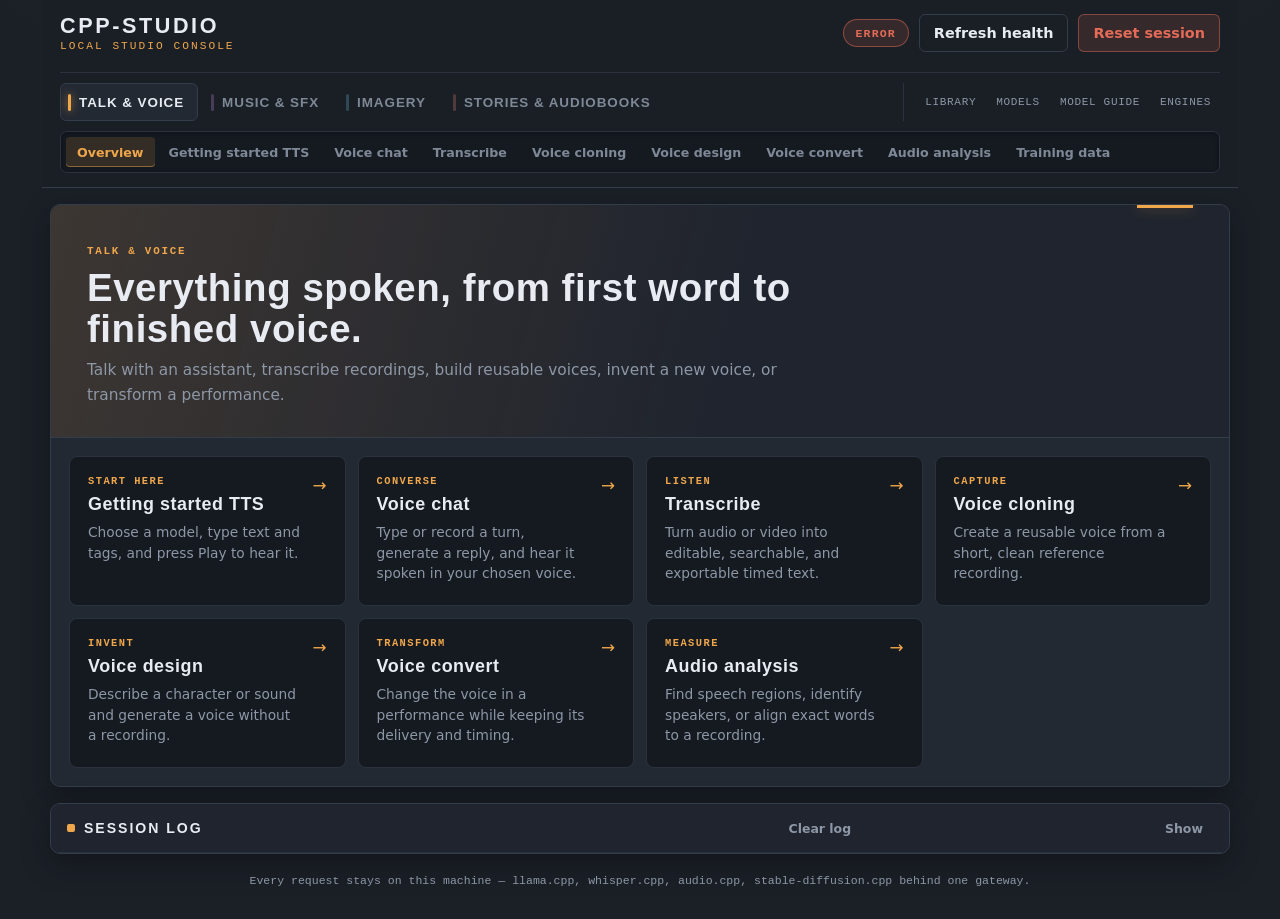
==== internal/demo/static/index.html @ f36769ea "Preserve inherited previews when reference publication fails" ====
<!doctype html>
<html lang="en">
<head>
  <meta charset="utf-8">
  <meta name="viewport" content="width=device-width, initial-scale=1">
  <title>cpp-studio local studio</title>
  <link rel="stylesheet" href="styles.css">
</head>
<body>
  <main class="app-shell" aria-busy="false">
    <header class="topbar">
      <div class="brand">
        <h1>cpp&#8209;studio</h1>
        <p class="tagline">local studio console</p>
      </div>
      <div class="topbar-status">
        <span class="status-pill unknown" id="gatewayStatus">Unknown</span>
        <button class="secondary" id="healthButton" type="button">Refresh health</button>
        <button class="clear-all-button" id="clearAllButton" type="button">Reset session</button>
      </div>
      <div class="studio-nav">
        <nav class="format-nav" id="tabBar" aria-label="Studio formats">
          <a class="format-tab" href="#talk-voice" data-parent-link="talk-voice">Talk &amp; voice</a>
          <a class="format-tab" href="#music" data-parent-link="music">Music &amp; SFX</a>
          <a class="format-tab" href="#imagery" data-parent-link="imagery">Imagery</a>
          <a class="format-tab" href="#stories-audiobooks" data-parent-link="stories-audiobooks">Stories &amp; audiobooks</a>
        </nav>
        <nav class="utility-nav" aria-label="Studio management">
          <a class="utility-link" href="#library" data-page-link="library">Library</a>
          <a class="utility-link" href="#models" data-page-link="models">Models</a>
          <a class="utility-link" href="#model-guide" data-page-link="model-guide">Model guide</a>
          <a class="utility-link" href="#engines" data-page-link="engines">Engines</a>
        </nav>
        <div class="subnav-deck">
          <nav class="subnav" data-parent-nav="talk-voice" aria-label="Talk and voice tools">
            <a class="subnav-link" href="#talk-voice" data-page-link="talk-voice">Overview</a>
            <a class="subnav-link" href="#getting-started-tts" data-page-link="getting-started-tts">Getting started TTS</a>
            <a class="subnav-link" href="#text-to-speech" data-page-link="text-to-speech">Voice chat</a>
            <a class="subnav-link" href="#transcription" data-page-link="transcription">Transcribe</a>
            <a class="subnav-link" href="#voice-cloning" data-page-link="voice-cloning">Voice cloning</a>
            <a class="subnav-link" href="#voice-design" data-page-link="voice-design">Voice design</a>
            <a class="subnav-link" href="#voice-convert" data-page-link="voice-convert">Voice convert</a>
            <a class="subnav-link" href="#audio-analysis" data-page-link="audio-analysis">Audio analysis</a>
            <a class="subnav-link" href="#training" data-page-link="training">Training data</a>
          </nav>
          <nav class="subnav" data-parent-nav="music" aria-label="Music and sound effects tools" hidden>
            <a class="subnav-link" href="#music" data-page-link="music">Overview</a>
            <a class="subnav-link" href="#music-generation" data-page-link="music-generation">Music &amp; SFX</a>
            <a class="subnav-link" href="#voice-separation" data-page-link="voice-separation">Voice &amp; stem separation</a>
          </nav>
          <nav class="subnav" data-parent-nav="imagery" aria-label="Imagery tools" hidden>
            <a class="subnav-link" href="#imagery" data-page-link="imagery">Overview</a>
            <a class="subnav-link" href="#image-generation" data-page-link="image-generation">Image generation</a>
          </nav>
          <nav class="subnav" data-parent-nav="stories-audiobooks" aria-label="Story and audiobook tools" hidden>
            <a class="subnav-link" href="#stories-audiobooks" data-page-link="stories-audiobooks">Overview</a>
            <a class="subnav-link" href="#story" data-page-link="story">Podcast Generator</a>
            <a class="subnav-link" href="/demo/story-builder.html">Story Builder</a>
            <a class="subnav-link" href="#audiobook" data-page-link="audiobook">Audiobook Builder</a>
            <a class="subnav-link" href="#extract" data-page-link="extract">Extract</a>
          </nav>
        </div>
      </div>
    </header>

    <section class="module format-home" data-page="talk-voice" aria-label="Talk and voice overview">
      <header class="format-hero">
        <span class="format-kicker">Talk &amp; voice</span>
        <h2>Everything spoken, from first word to finished voice.</h2>
        <p>Talk with an assistant, transcribe recordings, build reusable voices, invent a new voice, or transform a performance.</p>
      </header>
      <div class="tool-card-grid">
        <a class="tool-card" href="#getting-started-tts" data-page-link="getting-started-tts">
          <span class="tool-card-type">Start here</span>
          <strong>Getting started TTS</strong>
          <span>Choose a model, type text and tags, and press Play to hear it.</span>
        </a>
        <a class="tool-card" href="#text-to-speech" data-page-link="text-to-speech">
          <span class="tool-card-type">Converse</span>
          <strong>Voice chat</strong>
          <span>Type or record a turn, generate a reply, and hear it spoken in your chosen voice.</span>
        </a>
        <a class="tool-card" href="#transcription" data-page-link="transcription">
          <span class="tool-card-type">Listen</span>
          <strong>Transcribe</strong>
          <span>Turn audio or video into editable, searchable, and exportable timed text.</span>
        </a>
        <a class="tool-card" href="#voice-cloning" data-page-link="voice-cloning">
          <span class="tool-card-type">Capture</span>
          <strong>Voice cloning</strong>
          <span>Create a reusable voice from a short, clean reference recording.</span>
        </a>
        <a class="tool-card" href="#voice-design" data-page-link="voice-design">
          <span class="tool-card-type">Invent</span>
          <strong>Voice design</strong>
          <span>Describe a character or sound and generate a voice without a recording.</span>
        </a>
        <a class="tool-card" href="#voice-convert" data-page-link="voice-convert">
          <span class="tool-card-type">Transform</span>
          <strong>Voice convert</strong>
          <span>Change the voice in a performance while keeping its delivery and timing.</span>
        </a>
        <a class="tool-card" href="#audio-analysis" data-page-link="audio-analysis">
          <span class="tool-card-type">Measure</span>
          <strong>Audio analysis</strong>
          <span>Find speech regions, identify speakers, or align exact words to a recording.</span>
        </a>
      </div>
    </section>

    <section class="module format-home" data-page="music" aria-label="Music and sound effects overview">
      <header class="format-hero">
        <span class="format-kicker">Music &amp; SFX</span>
        <h2>A dedicated desk for music and story sound.</h2>
        <p>Create a track from a written brief, reshape existing audio, or build instrumental and sound-effect material locally.</p>
      </header>
      <div class="tool-card-grid">
        <a class="tool-card" href="#music-generation" data-page-link="music-generation">
          <span class="tool-card-type">Create sound</span>
          <strong>Music &amp; SFX</strong>
          <span>Generate or continue music, transform an audio source, and keep the finished take in your Library.</span>
        </a>
        <a class="tool-card" href="#voice-separation" data-page-link="voice-separation">
          <span class="tool-card-type">Separate</span>
          <strong>Voice &amp; stem separation</strong>
          <span>Split a finished mix into vocals, instruments, or named stems.</span>
        </a>
      </div>
    </section>

    <section class="module format-home" data-page="imagery" aria-label="Imagery overview">
      <header class="format-hero">
        <span class="format-kicker">Imagery</span>
        <h2>Make and understand pictures.</h2>
        <p>Keep visual generation and analysis together in one focused workspace, separate from the audio tools.</p>
      </header>
      <div class="tool-card-grid">
        <a class="tool-card" href="#image-generation" data-page-link="image-generation">
          <span class="tool-card-type">Create</span>
          <strong>Image generation</strong>
          <span>Generate an image from a prompt, refine it with a seed, or ask the vision model to describe an image.</span>
        </a>
      </div>
    </section>

    <section class="module format-home" data-page="stories-audiobooks" aria-label="Stories and audiobooks overview">
      <header class="format-hero">
        <span class="format-kicker">Stories &amp; audiobooks</span>
        <h2>Long-form work, organised from source to performance.</h2>
        <p>Write and perform a story, build a production scene by scene, narrate a document, or extract reusable audio assets.</p>
      </header>
      <div class="tool-card-grid">
        <a class="tool-card" href="#story" data-page-link="story">
          <span class="tool-card-type">Produce</span>
          <strong>Podcast Generator</strong>
          <span>Research a grounded subject, cast its voices, and produce a sourced podcast.</span>
        </a>
        <a class="tool-card" href="/demo/story-builder.html">
          <span class="tool-card-type">Build</span>
          <strong>Story Builder</strong>
          <span>Develop a structured story production scene by scene in the dedicated builder.</span>
        </a>
        <a class="tool-card" href="#audiobook" data-page-link="audiobook">
          <span class="tool-card-type">Narrate</span>
          <strong>Audiobook Builder</strong>
          <span>Narrate a document, review the audio, and resume interrupted work.</span>
        </a>
        <a class="tool-card" href="#extract" data-page-link="extract">
          <span class="tool-card-type">Keep</span>
          <strong>Extract</strong>
          <span>Select useful passages and save reusable audio clips or voice references to Library and Voices.</span>
        </a>
      </div>
    </section>

    <section class="module" data-page="getting-started-tts" aria-label="Getting started TTS" hidden>
      <header class="module-head">
        <h2>Getting started TTS</h2>
        <span class="module-note">type → play → listen</span>
      </header>
      <div class="module-body model-guide">
        <form id="quickSpeechForm" class="control-panel">
          <label class="field" for="quickSpeechModel">
            <span>Speech model</span>
            <select class="text-input" id="quickSpeechModel" data-speech-models data-model-capabilities="speech" data-allow-single="true" disabled>
              <option value="">Checking available models…</option>
            </select>
          </label>
          <label class="field" for="quickSpeechText">
            <span>Text to speak</span>
            <textarea id="quickSpeechText" rows="6" required placeholder="Type or paste your text here. You can include tags supported by your chosen model."></textarea>
            <small class="hint">Your words go straight to the speech model. Need emotion or sound tags? Open the <a href="#model-guide">Model guide</a>.</small>
          </label>
          <details id="drama3Speakers" open hidden>
            <summary>Drama3 voices (optional)</summary>
            <div class="workflow-step-body">
              <p class="hint">Built with Fish Audio. This experimental Small model supports English and Japanese. For dialogue, add saved voices in order and put &lt;|speaker:0|&gt;, &lt;|speaker:1|&gt; before their lines. Tags such as [laughs] may affect delivery; listen for skipped words.</p>
              <p class="hint">For GPU memory, choose the <strong>speech-tools</strong> profile in <a href="#engines">Engines</a> before generating. Return to chat afterwards.</p>
              <div id="drama3SpeakerRows"></div>
              <button class="secondary" id="drama3AddSpeaker" type="button">Add speaker</button>
              <small class="hint">No rows uses the configured reference. Saved voices are managed in <a href="#voice-cloning">Voice cloning</a>.</small>
            </div>
          </details>
          <details id="quickSpeechPerformance" hidden><summary>Speech performance (optional)</summary><div class="workflow-step-body" data-performance-fields></div></details>
          <div class="action-row">
            <button class="primary" id="quickSpeechPlay" type="submit" disabled>Play</button>
            <button class="secondary" id="quickSpeechCancel" type="button" hidden>Cancel</button>
            <small class="hint"><kbd>Ctrl</kbd>+<kbd>Enter</kbd> to generate</small>
          </div>
          <small class="hint">Uses the model’s default voice or configured reference. To use your own voice, open <a href="#voice-cloning">Voice cloning</a>.</small>
          <p class="hint" id="quickSpeechStatus" role="status"></p>
          <p class="error-box" id="quickSpeechError" role="alert" hidden></p>
        </form>
        <div class="audio-panel" id="quickSpeechResult" hidden>
          <div class="panel-label-row"><span id="quickSpeechResultLabel">Generated speech</span><a id="quickSpeechDownload" class="secondary-link" download="speech.wav">Save WAV</a></div>
          <audio id="quickSpeechAudio" controls preload="metadata"></audio>
        </div>
      </div>
    </section>

    <section class="module" data-page="text-to-speech" aria-label="Voice chat">
      <header class="module-head">
        <h2>Voice chat</h2>
        <span class="module-note">record &rarr; transcribe &rarr; chat &rarr; speak</span>
      </header>
      <div class="model-chooser" aria-label="Voice chat models">
        <div class="model-chooser-heading">
          <span>Model chooser</span>
          <small>Loads the models needed for each turn</small>
        </div>
        <div class="model-chooser-fields">
          <label class="model-choice">
            <span>Speech model</span>
            <select class="text-input" id="ttsSpeechModelSelect" data-speech-models data-model-capabilities="speech" data-model-engines="audio omnivoice voxcpm2 dramabox qwen3-tts-1.7b-base qwen3-tts-1.7b-customvoice vibevoice fish-audio fish-drama3 index-tts2.5 higgs-audio fireredtts3-base fireredtts3-instruct">
              <option>Checking compatible models&hellip;</option>
            </select>
            <small>Speaks the reply. Other idle engines unload when you send a message.</small>
          </label>
          <div class="model-choice" id="chatModelField">
            <span id="chatModelLabel">Reply model</span>
            <span class="model-fixed-value" id="chatModelSelectValue" aria-labelledby="chatModelLabel" hidden></span>
            <select class="text-input" id="chatModelSelect" aria-labelledby="chatModelLabel" disabled>
              <option>Checking available models&hellip;</option>
            </select>
            <small id="chatModelSelectHint">Writes the reply. Shared with story writing.</small>
          </div>
        </div>
        <div class="warn-box model-chooser-warning" id="chatModelWarn" hidden>
          <span id="chatModelWarnText"></span>
          <div class="action-row">
            <button class="secondary compact-button" id="chatModelMoeButton" type="button" hidden>Load with experts on CPU</button>
            <button class="secondary compact-button" id="chatModelAnywayButton" type="button">Load anyway</button>
            <button class="plain compact-button" id="chatModelCancelButton" type="button">Cancel</button>
          </div>
        </div>
      </div>
      <div class="module-body workspace workflow-layout">
        <form class="control-panel workflow-steps" id="voiceForm">
          <details id="ttsPerformanceControls" hidden><summary>Speech performance</summary><div class="workflow-step-body" data-performance-fields></div></details>
          <details class="workflow-step" open>
            <summary><span class="workflow-step-number">1</span><span><strong>Record or choose audio</strong><small>Use the microphone or choose a WAV file.</small></span></summary>
            <div class="workflow-step-body">
              <div class="voice-input-tabs" role="tablist" aria-label="Voice chat input">
                <button id="voiceRecordTab" type="button" role="tab" aria-selected="true" aria-controls="voiceRecordPanel" data-voice-input="record">Push to record</button>
                <button id="voiceLiveTab" type="button" role="tab" aria-selected="false" aria-controls="voiceLivePanel" data-voice-input="live" tabindex="-1">Live transcription</button>
                <button id="voiceHandsFreeTab" type="button" role="tab" aria-selected="false" aria-controls="voiceHandsFreePanel" data-voice-input="hands-free" tabindex="-1">Hands-free</button>
                <button id="voiceWavTab" type="button" role="tab" aria-selected="false" aria-controls="voiceWavPanel" data-voice-input="wav" tabindex="-1">Choose WAV</button>
              </div>
              <div class="voice-input-panel" id="voiceRecordPanel" role="tabpanel" aria-labelledby="voiceRecordTab">
                <p class="hint">Hold the button while you speak, then release to stop. Send the recording when you are ready to hear a reply.</p>
                <div class="record-row">
                  <button class="record-button" id="recordButton" type="button" aria-pressed="false">Push to record</button>
                </div>
                <label class="field" id="voiceTranscriptField">
                  <span>Transcript</span>
                  <textarea id="transcriptOutput" rows="5" readonly aria-live="polite" placeholder="Send your recording to see its transcript here"></textarea>
                  <small class="hint" id="handsFreeTranscriptHint" hidden>Hands-free updates this Transcript after each pause, before generating the reply.</small>
                </label>
              </div>
              <div class="voice-input-panel" id="voiceLivePanel" role="tabpanel" aria-labelledby="voiceLiveTab" hidden>
                <p class="hint">Start the microphone to see your words in Transcript as you speak. Stop to keep the recording, then send it to hear a reply.</p>
                <div class="record-row">
                  <button class="live-button" id="liveButton" type="button" aria-pressed="false">Live transcribe</button>
                </div>
              </div>
              <div class="voice-input-panel" id="voiceHandsFreePanel" role="tabpanel" aria-labelledby="voiceHandsFreeTab" hidden>
                <p class="hint">Start hands-free and speak naturally. A pause sends your turn automatically; after the reply plays, the microphone listens again. Stop hands-free when you are finished.</p>
                <div class="record-row">
                  <button class="live-button hf-button" id="handsFreeButton" type="button" aria-pressed="false">Hands-free</button>
                </div>
                <div class="source-row hf-status" id="handsFreeStatus" aria-live="polite" hidden>
                  <span class="source-label">Hands-free</span>
                  <span id="handsFreeStateText">Off</span>
                </div>
              </div>
              <div class="voice-input-panel" id="voiceWavPanel" role="tabpanel" aria-labelledby="voiceWavTab" hidden>
                <p class="hint">Choose an existing WAV recording, then send it to transcribe the message and hear a reply. No microphone is needed.</p>
                <div class="record-row">
                  <label class="file-button">
                    <input id="wavInput" type="file" accept=".wav,audio/wav,audio/x-wav" aria-label="Choose WAV">
                    <span>Choose WAV</span>
                  </label>
                </div>
              </div>
              <div class="vu-meter" id="voiceInputMeter" aria-hidden="true"><i id="vuLevel"></i></div>
              <div class="source-row" id="voiceWavSource">
                <span class="source-label">WAV source</span>
                <span id="wavStatus">None</span>
                <button class="plain" id="wavSaveButton" type="button" disabled>Save WAV</button>
                <button class="plain icon-button" id="wavClearButton" type="button" title="Remove WAV" aria-label="Remove WAV">&times;</button>
              </div>
            </div>
          </details>

          <details class="workflow-step">
            <summary><span class="workflow-step-number">2</span><span><strong>Choose the reply voice</strong><small>Optional: keep Studio default or select a saved cloned voice.</small></span></summary>
            <div class="workflow-step-body">
              <label class="field compact-field">
                <span>Reply voice</span>
                <select class="text-input" id="voiceSelect">
                  <option value="" selected>Studio default</option>
                </select>
                <small class="hint">Add a voice in <a href="#voice-cloning">Voice cloning</a> or Voice design to use it here.</small>
              </label>
            </div>
          </details>

          <details class="workflow-step" id="voiceSendStep" open>
            <summary class="workflow-action-heading"><span class="workflow-step-number">3</span><span><strong>Send your message</strong><small>Transcribes recordings, writes the reply, and speaks it with the selected model.</small></span></summary>
            <div class="workflow-step-body">
              <div class="action-row">
                <button class="primary" id="runButton" type="submit">Send and hear reply</button>
                <button class="secondary" id="clearButton" type="button">Clear</button>
              </div>
            </div>
          </details>
          <p class="error-box" id="errorBox" role="alert" hidden></p>
        </form>

        <details class="result-panel workflow-step">
          <summary><span class="workflow-step-number">4</span><span><strong>Review and play the reply</strong><small>Read the assistant's reply, then play or save the generated audio.</small></span></summary>
          <div class="workflow-step-body">
          <label class="field">
            <span>Assistant reply</span>
            <textarea id="replyOutput" rows="7" readonly placeholder="Assistant reply appears here"></textarea>
          </label>

          <div class="audio-panel">
            <div class="panel-label-row">
              <span>Audio playback</span>
              <button class="plain" id="saveReplyButton" type="button" disabled>Save WAV</button>
              <button class="plain" id="libraryReplyButton" type="button" disabled>Save to Library</button>
            </div>
            <audio id="replyAudio" controls></audio>
          </div>

          <div class="convo-row">
            <span class="source-label">Conversation</span>
            <span id="convoStatus">No turns yet</span>
            <button class="secondary compact-button" id="newConvoButton" type="button">New conversation</button>
          </div>
            <div class="convo-list" id="convoList" hidden></div>
          </div>
        </details>
      </div>
    </section>

    <section class="module" data-page="voice-cloning" aria-label="Voice cloning">
      <header class="module-head">
        <h2>Voice cloning</h2>
        <span class="module-note">reference &rarr; transcribe &rarr; clone</span>
      </header>
      <div class="module-body workspace workflow-steps clone-workflow">
        <details class="workflow-step" aria-labelledby="cloneModelTitle" open>
          <summary class="workflow-action-heading"><span class="workflow-step-number">1</span><span><strong id="cloneModelTitle">Choose the model</strong></span></summary>
          <div class="workflow-step-body">
            <label class="model-choice">
              <span>Cloning model</span>
              <select class="text-input" id="cloneModelSelect" data-speech-models data-model-capabilities="voice_clone" data-model-engines="audio omnivoice dramabox qwen3-tts-1.7b-base fish-audio fish-drama3 chatterbox-clone index-tts2.5 higgs-audio fireredtts3-base fireredtts3-instruct">
                <option>Checking compatible models&hellip;</option>
              </select>
              <small>Only models capable of using the recorded voice reference are listed.</small>
            </label>
          </div>
        </details>
        <form id="cloneForm" aria-labelledby="cloneReferenceTitle">
          <details class="workflow-step" open>
            <summary class="workflow-action-heading"><span class="workflow-step-number">2</span><span><strong id="cloneReferenceTitle">Record and clone your voice</strong><small>Record a reference or choose a WAV file, then process it with Clone Voice.</small></span></summary>
            <div class="workflow-step-body">
              <div class="record-row">
                <button class="record-button" id="cloneRecordButton" type="button" aria-pressed="false">Push to record reference</button>
                <label class="file-button">
                  <input id="cloneWavInput" type="file" accept=".wav,audio/wav,audio/x-wav">
                  <span>Choose WAV</span>
                </label>
              </div>
              <div class="vu-meter" aria-hidden="true"><i id="cloneVuLevel"></i></div>
              <small class="hint">Give 5&ndash;15 seconds of clean, natural speech. Clone Voice transcribes the reference; choose where to save it in step 3.</small>

              <div class="source-row">
                <span class="source-label">Reference</span>
                <span id="cloneWavStatus">None</span>
                <button class="plain" id="cloneWavSaveButton" type="button" disabled>Save WAV</button>
                <button class="plain icon-button" id="cloneWavClearButton" type="button" title="Remove reference" aria-label="Remove reference">&times;</button>
              </div>

              <div class="audio-panel">
                <div class="panel-label-row">
                  <span>Reference playback</span>
                </div>
                <audio id="clonePreviewAudio" controls></audio>
              </div>
              <div class="action-row">
                <button class="primary" id="cloneSaveButton" type="submit">Clone Voice</button>
              </div>

              <p class="hint" id="cloneProcessStatus" role="status">Choose a recording to begin.</p>
              <label class="field" id="cloneTranscriptField" hidden><span>Reference transcript</span><textarea id="cloneTranscript" rows="3" readonly></textarea></label>
              <p class="error-box" id="cloneErrorBox" role="alert" hidden></p>
            </div>
          </details>
        </form>

        <details class="workflow-step" aria-labelledby="cloneLibraryTitle" open>
          <summary class="workflow-action-heading">
            <span class="workflow-step-number">3</span><span><strong id="cloneLibraryTitle">Save your clone</strong></span>
            <button class="secondary compact-button" id="voiceLibraryButton" type="button">Refresh</button>
          </summary>
          <div class="result-panel workflow-step-body">
            <label class="field"><span>What would you like to do?</span>
              <select class="text-input" id="cloneDestinationSelect" disabled>
                <option value="new-actor">Create a new actor</option>
                <option value="new-character">Create a new character under an actor</option>
                <option value="actor">Assign to an existing actor</option>
                <option value="character">Assign to an existing character</option>
              </select>
            </label>
            <div class="clone-library-choices">
              <label class="field" id="cloneActorField" hidden><span>Actor</span><select class="text-input" id="cloneActorSelect" disabled><option value="">Choose an actor</option></select></label>
              <label class="field" id="cloneCharacterField" hidden><span>Character</span><select class="text-input" id="cloneCharacterSelect" disabled><option value="">Choose a character</option></select></label>
              <label class="field" id="cloneNameField"><span id="cloneNameLabel">New actor name</span><input class="text-input" id="cloneNameInput" type="text" maxlength="80" placeholder="e.g. James" disabled></label>
            </div>
            <small class="hint" id="cloneAssignHint">Process your recording with Clone Voice in step 2 first.</small>
            <div class="action-row"><button class="primary" type="button" id="cloneAssignButton" disabled>Create actor</button></div>
            <p class="hint" id="cloneAssignStatus" role="status"></p>
            <p class="error-box" id="cloneAssignError" role="alert" hidden></p>
          </div>
        </details>

        <details class="workflow-step" aria-labelledby="cloneTryTitle" open>
          <summary class="workflow-action-heading"><span class="workflow-step-number">4</span><span><strong id="cloneTryTitle">Try a saved voice</strong><small>Choose an actor or character and hear your text in their voice.</small></span></summary>
          <div class="workflow-step-body">
            <form class="speak-form" id="cloneSpeakForm">
              <label class="field"><span>Saved voice</span><select class="text-input" id="cloneTryVoiceSelect" required><option value="">Choose a saved voice</option></select></label>
              <label class="field">
                <span>Text to speak <em id="speakVoiceLabel"></em></span>
                <textarea id="speakTextInput" rows="3" placeholder="Type something for the selected voice to say&hellip;"></textarea>
                <small class="hint"><kbd>Ctrl</kbd>+<kbd>Enter</kbd> speaks this text exactly.</small>
              </label>
              <details id="clonePerformanceControls" hidden><summary>Speech performance</summary><div class="workflow-step-body" data-performance-fields></div></details>
              <div class="action-row clone-audition-actions">
                <button class="primary" id="speakButton" type="submit">Speak</button>
                <button class="primary" id="cloneRegenerateButton" type="button" disabled>Regenerate clone</button>
                <button class="primary" id="librarySpeakButton" type="button" disabled>Save to Library</button>
              </div>
              <small class="hint">Speak reads your text. Regenerate reprocesses the reference and creates a fresh preview. Save updates this actor or character's clone.</small>
              <p class="hint" id="cloneAuditionStatus" role="status"></p>
              <div class="audio-panel">
                <div class="panel-label-row">
                  <span>Spoken text</span>
                  <button class="plain" id="saveSpeakButton" type="button" disabled>Save WAV</button>
                </div>
                <audio id="speakAudio" controls></audio>
              </div>
              <p class="error-box" id="cloneSpeakError" role="alert" hidden></p>
            </form>
          </div>
        </details>
      </div>
    </section>

    <section class="module" data-page="voice-design" aria-label="Voice design">
      <header class="module-head">
        <h2>Voice design</h2>
        <span class="module-note">describe &rarr; generate &rarr; audition &rarr; save</span>
      </header>
      <div class="module-body workflow-steps">
        <details class="workflow-step" open>
          <summary><span class="workflow-step-number">1</span><span><strong>Pick your model</strong><small>Choose a model that designs voices from a description.</small></span></summary>
          <div class="workflow-step-body">
          <label class="model-choice">
            <span>Design model</span>
            <select class="text-input" id="designModelSelect">
              <option value="voxcpm2" selected>VoxCPM2 (realistic, 48 kHz)</option>
            </select>
            <small id="designModelHint">VoxCPM2: realistic and flexible. OmniVoice: precision accents. Qwen3: characterful and emotive. FireRed: descriptive voice design (experimental).</small>
          </label>
          </div>
        </details>
        <form id="designForm">
          <details class="workflow-step" open>
            <summary><span class="workflow-step-number">2</span><span><strong>Describe a voice and generate candidates</strong><small>Describe the voice you want, then create three alternatives to compare.</small></span></summary>
            <div class="workflow-step-body">
              <label class="field"><span>Describe a voice</span>
                <textarea id="designDescriptionInput" rows="3" maxlength="500" placeholder="e.g. High pitched, singing voice &mdash; or &mdash; Deep gravelly cowboy&hellip;"></textarea>
                <small class="hint"><kbd>Ctrl</kbd>+<kbd>Enter</kbd> generates three candidates, one at a time. No recording needed.</small>
              </label>
              <div class="action-row"><button class="primary" id="designGenerateButton" type="submit">Generate 3 candidates</button></div>
              <p class="hint" id="designGenerationStatus" role="status"></p>
              <p class="error-box" id="designErrorBox" role="alert" hidden></p>
            </div>
          </details>
        </form>
        <details class="workflow-step" open>
          <summary><span class="workflow-step-number">3</span><span><strong>Listen, choose and save</strong><small>Compare the candidates, select your favourite, then save it as an actor or character.</small></span></summary>
          <div class="workflow-step-body">
            <div class="design-candidates" id="designCandidates" role="group" aria-label="Voice candidates">
              <article class="design-candidate-card">
                <label><input type="radio" name="designCandidate" value="0" disabled> Candidate 1</label>
                <audio id="designAudio" data-design-audio controls></audio>
                <small class="hint" data-design-candidate-status>Not generated yet.</small>
              </article>
              <article class="design-candidate-card">
                <label><input type="radio" name="designCandidate" value="1" disabled> Candidate 2</label>
                <audio id="designAudio2" data-design-audio controls></audio>
                <small class="hint" data-design-candidate-status>Not generated yet.</small>
              </article>
              <article class="design-candidate-card">
                <label><input type="radio" name="designCandidate" value="2" disabled> Candidate 3</label>
                <audio id="designAudio3" data-design-audio controls></audio>
                <small class="hint" data-design-candidate-status>Not generated yet.</small>
              </article>
            </div>
            <div class="source-row"><span class="source-label">Selected candidate</span><span id="designStatus">None yet</span></div>
            <div class="source-row"><span class="source-label">Voice description used</span><span id="designEngineInput">&ndash;</span></div>
            <div class="panel-label-row"><span>Download selected audition</span><button class="plain" id="saveDesignWavButton" type="button" disabled>Save WAV</button></div>
            <label class="field"><span>What would you like to do?</span>
              <select class="text-input" id="designDestinationSelect" disabled>
                <option value="new-actor">Create a new actor (person)</option>
                <option value="new-character">Create a new character under an actor</option>
                <option value="actor">Assign to an existing actor</option>
                <option value="character">Assign to an existing character</option>
              </select>
            </label>
            <div class="clone-library-choices">
              <label class="field" id="designActorField" hidden><span>Actor</span><select class="text-input" id="designActorSelect" disabled><option value="">Choose an actor</option></select></label>
              <label class="field" id="designCharacterField" hidden><span>Character</span><select class="text-input" id="designCharacterSelect" disabled><option value="">Choose a character</option></select></label>
              <label class="field" id="designNameField"><span id="designNameLabel">New actor name</span><input class="text-input" id="designNameInput" type="text" maxlength="80" placeholder="e.g. Gravelly cowboy" disabled></label>
            </div>
            <small class="hint" id="designSaveHint">Select a generated candidate first.</small>
            <div class="action-row"><button class="primary" id="designSaveButton" type="button" disabled>Save to voice library</button></div>
            <p class="hint" id="designSaveStatus" role="status" hidden></p>
            <p class="error-box" id="designSaveError" role="alert" hidden></p>
          </div>
        </details>
      </div>
    </section>

    <section class="module" data-page="voice-convert" aria-label="Voice conversion">
      <header class="module-head">
        <h2>Voice conversion</h2>
        <span class="module-note">source performance &rarr; target identity</span>
      </header>
      <div class="model-chooser" aria-label="Voice conversion models">
        <div class="model-chooser-heading">
          <span>Model chooser</span>
          <small>Voice conversion models only</small>
        </div>
        <div class="model-chooser-fields">
          <label class="model-choice">
            <span>Conversion model</span>
            <select class="text-input" id="conversionModelSelect">
              <option value="">Checking compatible models&hellip;</option>
            </select>
            <small id="conversionModelHint">The converter becomes available when a compatible audio.cpp model is installed.</small>
          </label>
          <a class="secondary-link conversion-install-link" id="conversionModelInstallLink" href="#models" hidden>Open Models to install</a>
        </div>
      </div>
      <div class="module-body conversion-workspace">
        <form id="conversionForm" class="conversion-form">
          <div class="conversion-input-grid">
            <details class="conversion-deck workflow-step" aria-labelledby="conversionSourceTitle" open>
              <summary class="conversion-deck-head">
                <span class="conversion-step">1</span>
                <div>
                  <h3 id="conversionSourceTitle">Performance</h3>
                  <p>Keep these words, timing, and expression.</p>
                </div>
              </summary>
              <div class="workflow-step-body conversion-deck-body">
                <audio id="conversionSourceAudio" controls></audio>
                <div class="conversion-button-row">
                  <button class="record-button" id="conversionSourceRecordButton" type="button">Hold to record</button>
                  <label class="secondary file-button">Choose audio<input id="conversionSourceInput" type="file" accept="audio/*,.wav,.mp3,.ogg,.flac,.m4a,.mp4,.webm"></label>
                  <button class="plain" id="conversionSourceClearButton" type="button" disabled>Clear</button>
                </div>
                <div class="vu"><span id="conversionSourceVu"></span></div>
                <small class="hint" id="conversionSourceStatus">Record or load the performance to convert.</small>
                </div>
            </details>

            <div class="conversion-bridge" aria-hidden="true">
              <span></span>
              <b>&rarr;</b>
            </div>

            <details class="conversion-deck workflow-step" aria-labelledby="conversionTargetTitle">
              <summary class="conversion-deck-head">
                <span class="conversion-step">2</span>
                <div>
                  <h3 id="conversionTargetTitle">Target voice</h3>
                  <p>Choose the identity the performance becomes.</p>
                </div>
              </summary>
              <div class="workflow-step-body conversion-deck-body">
                <div class="conversion-library-choice">
                  <label class="field"><span>Actor</span>
                    <select class="text-input" id="conversionTargetActorSelect"><option value="">Choose an actor</option></select>
                  </label>
                  <label class="field" id="conversionTargetCharacterField" hidden><span>Voice</span>
                    <select class="text-input" id="conversionTargetVoiceSelect"><option value="">Choose an actor first</option></select>
                  </label>
                </div>
                <audio id="conversionTargetAudio" controls></audio>
                <small class="hint" id="conversionTargetStatus">Choose an actor and voice from your library.</small>
                </div>
            </details>
          </div>

          <details class="conversion-deck workflow-step" aria-labelledby="conversionOperationTitle" open>
            <summary class="conversion-deck-head">
              <span class="conversion-step">3</span>
              <div>
                <h3 id="conversionOperationTitle">Choose the operation</h3>
                <p>Choose an available operation and set its options.</p>
              </div>
            </summary>
            <div class="workflow-step-body conversion-deck-body">
              <div class="conversion-route-controls">
                <label class="field">
                  <span>Operation</span>
                  <select class="text-input" id="conversionRouteSelect">
                    <option value="style_preserved_vc">Voice conversion</option>
                    <option value="style_preserved_svc">Singing voice conversion</option>
                    <option value="editing">Speech editing</option>
                  </select>
                </label>
                <label class="field" id="conversionTargetTextField" hidden>
                  <span>Replacement text</span>
                  <textarea id="conversionTargetTextInput" rows="2" maxlength="4000" placeholder="The exact new words for the edited performance"></textarea>
                </label>
              </div>
              <div class="error-box" id="conversionErrorBox" role="alert" hidden></div>
              <button class="primary conversion-submit" id="conversionSubmitButton" type="submit" disabled>Convert voice</button>
            </div>
          </details>
        </form>

        <details class="conversion-output workflow-step" aria-labelledby="conversionOutputTitle">
          <summary class="conversion-output-head">
            <span class="conversion-step">4</span>
            <div>
              <h3 id="conversionOutputTitle">Result</h3>
              <p id="conversionOutputStatus">Your converted performance will appear here.</p>
            </div>
          </summary>
          <div class="workflow-step-body conversion-deck-body">
            <audio id="conversionOutputAudio" controls></audio>
            <div class="action-row conversion-output-actions">
              <button class="secondary" id="conversionSaveWavButton" type="button" disabled>Save WAV</button>
            </div>
            <label class="field"><span>What would you like to do?</span>
              <select class="text-input" id="conversionSaveDestinationSelect" disabled>
                <option value="new-actor">Create a new actor (person)</option>
                <option value="new-character">Create a new character under an actor</option>
                <option value="actor">Assign to an existing actor</option>
                <option value="character">Assign to an existing character</option>
              </select>
            </label>
            <div class="clone-library-choices">
              <label class="field" id="conversionSaveActorField" hidden><span>Actor</span><select class="text-input" id="conversionSaveActorSelect" disabled><option value="">Choose an actor</option></select></label>
              <label class="field" id="conversionSaveCharacterField" hidden><span>Character</span><select class="text-input" id="conversionSaveCharacterSelect" disabled><option value="">Choose a character</option></select></label>
              <label class="field" id="conversionSaveNameField"><span id="conversionSaveNameLabel">New actor name</span><input class="text-input" id="conversionSaveNameInput" type="text" maxlength="80" placeholder="e.g. New voice" disabled></label>
            </div>
            <small class="hint" id="conversionSaveHint">Convert a performance first.</small>
            <div class="action-row"><button class="primary" id="conversionLibraryButton" type="button" disabled>Save to voice library</button></div>
            <p class="hint" id="conversionSaveStatus" role="status" hidden></p>
            <p class="error-box" id="conversionSaveError" role="alert" hidden></p>
          </div>
        </details>
      </div>
    </section>

    <section class="module music-tool" data-page="music-generation" aria-label="Music and sound effects">
      <header class="module-head">
        <h2>Music &amp; SFX</h2>
        <span class="module-note">music now &middot; story sound later</span>
      </header>
      <div class="model-chooser" aria-label="Music and sound effects models">
        <div class="model-chooser-heading">
          <span>Model chooser</span>
          <small>Music models available now</small>
        </div>
        <div class="model-chooser-fields">
          <label class="model-choice">
            <span>Music model</span>
            <select class="text-input" id="musicModelSelect" disabled>
              <option>Checking available models&hellip;</option>
            </select>
            <small id="musicModelHint">Only locally installed audio.cpp music models are selectable.</small>
          </label>
          <label class="model-choice" id="musicModeField" hidden>
            <span>Operation</span>
            <select class="text-input" id="musicModeSelect">
              <option value="text2music">Create from a brief</option>
              <option value="complete">Continue a track</option>
              <option value="cover">Make a cover</option>
              <option value="repaint">Replace a section</option>
              <option value="lego">Add or transform a layer</option>
              <option value="extract">Extract a stem</option>
              <option value="cover-nofsq">Cover without FSQ</option>
            </select>
            <small id="musicModeHint">No source recording is needed.</small>
          </label>
        </div>
        <a class="secondary-link music-install-link" id="musicModelInstallLink" href="#models" hidden>Open Models to install</a>
      </div>

      <div class="module-body music-workspace">
        <form id="musicForm" class="music-form">
          <div class="music-desk">
            <details class="music-composer workflow-step" aria-labelledby="musicComposerTitle" open>
              <summary class="music-panel-head">
                <span class="music-step">1</span>
                <div>
                  <h3 id="musicComposerTitle">Direction</h3>
                  <p>Describe the style, instruments, mood, and structure.</p>
                </div>
              </summary>
              <label class="field">
                <span>Music brief</span>
                <textarea id="musicPromptInput" rows="5" maxlength="4000" placeholder="Uplifting synth-pop with bright arpeggios, driving drums, a strong chorus, and a clean modern mix" required></textarea>
              </label>
              <label class="field">
                <span>Lyrics <em>optional</em></span>
                <textarea id="musicLyricsInput" rows="7" maxlength="32768" placeholder="[Verse]\nWrite lyrics here, or leave blank for instrumental music."></textarea>
              </label>
            </details>

            <details class="music-source workflow-step" aria-labelledby="musicSourceTitle">
              <summary class="music-panel-head">
                <span class="music-step">2</span>
                <div>
                  <h3 id="musicSourceTitle">Source &amp; shape</h3>
                  <p id="musicSourceRequirement">Source audio is optional.</p>
                </div>
              </summary>
              <audio id="musicSourceAudio" controls></audio>
              <div class="music-source-buttons">
                <button class="record-button" id="musicSourceRecordButton" type="button">Hold to record</button>
                <label class="secondary file-button">Choose audio<input id="musicSourceInput" type="file" accept="audio/*,.wav,.mp3,.ogg,.flac,.m4a,.mp4,.webm"></label>
                <button class="plain" id="musicSourceClearButton" type="button" disabled>Clear</button>
              </div>
              <div class="vu"><span id="musicSourceVu"></span></div>
              <small class="hint" id="musicSourceStatus">Add a reference only when the selected operation uses one.</small>
              <button class="secondary music-analyze" id="musicAnalyzeButton" type="button" disabled>Analyze source</button>
              <div class="music-analysis" id="musicAnalysis" hidden>
                <span>Source notes</span>
                <p id="musicAnalysisText"></p>
                <button class="plain" id="musicUseAnalysisButton" type="button">Use caption as brief</button>
              </div>

              <div class="music-control-grid">
                <label class="field compact-field">
                  <span>Duration</span>
                  <input class="text-input" id="musicDurationInput" type="number" min="5" max="240" step="1" value="30">
                  <small class="hint">seconds</small>
                </label>
                <label class="field compact-field">
                  <span>Seed</span>
                  <input class="text-input" id="musicSeedInput" type="number" min="-1" step="1" value="-1">
                  <small class="hint">-1 = random</small>
                </label>
              </div>

              <details class="music-advanced">
                <summary>Generation detail</summary>
                <div class="music-control-grid">
                  <label class="field compact-field">
                    <span>Steps</span>
                    <input class="text-input" id="musicStepsInput" type="number" min="1" max="20" step="1" value="8">
                  </label>
                  <label class="field compact-field">
                    <span>Guidance</span>
                    <input class="text-input" id="musicGuidanceInput" type="number" min="0" max="10" step="0.25" value="1">
                  </label>
                  <label class="field compact-field" id="musicTrackField" hidden>
                    <span>Track or stem</span>
                    <input class="text-input" id="musicTrackInput" type="text" maxlength="120" placeholder="vocals, guitar, drums&hellip;">
                  </label>
                </div>
                <div class="music-repaint-controls" id="musicRepaintControls" hidden>
                  <div class="music-control-grid">
                    <label class="field compact-field"><span>Replace from</span><input class="text-input" id="musicRepaintStartInput" type="number" min="0" step="0.1" value="0"></label>
                    <label class="field compact-field"><span>Replace to</span><input class="text-input" id="musicRepaintEndInput" type="number" min="0.1" step="0.1" value="10"></label>
                  </div>
                  <div class="music-control-grid">
                    <label class="field compact-field"><span>Blend</span><select class="text-input" id="musicRepaintModeSelect"><option value="balanced">Balanced</option><option value="conservative">Conservative</option><option value="aggressive">Aggressive</option></select></label>
                    <label class="field compact-field"><span>Strength</span><input class="text-input" id="musicRepaintStrengthInput" type="number" min="0" max="1" step="0.05" value="0.5"></label>
                  </div>
                </div>
              </details>
            </details>
          </div>
          <div class="error-box" id="musicErrorBox" role="alert" hidden></div>
          <button class="primary music-generate" id="musicGenerateButton" type="submit" disabled>Generate music</button>
        </form>

        <details class="music-output workflow-step" aria-labelledby="musicOutputTitle">
          <summary class="music-panel-head">
            <span class="music-step">3</span>
            <div><h3 id="musicOutputTitle">Track</h3><p id="musicOutputStatus">Your generated track will appear here.</p></div>
          </summary>
          <audio id="musicOutputAudio" controls></audio>
          <div class="action-row music-output-actions">
            <button class="secondary" id="musicSaveWavButton" type="button" disabled>Save WAV</button>
            <button class="secondary" id="musicReuseButton" type="button" disabled>Use as source</button>
            <button class="secondary" id="musicLibraryButton" type="button" disabled>Save to Library</button>
          </div>
        </details>
      </div>
    </section>

    <section class="module" data-page="voice-separation" aria-label="Voice and stem separation">
      <header class="module-head">
        <h2>Voice &amp; stem separation</h2>
        <span class="module-note">mix &rarr; named WAV stems</span>
      </header>
      <div class="model-chooser" aria-label="Source separation models">
        <div class="model-chooser-heading"><span>Model chooser</span><small>Source-separation models only</small></div>
        <div class="model-chooser-fields">
          <label class="model-choice"><span>Separation model</span><select class="text-input" id="separationModelSelect" disabled><option>Checking available models&hellip;</option></select><small id="separationModelHint">Installed models become selectable here.</small></label>
        </div>
      </div>
      <div class="module-body audio-service-workspace">
        <form id="separationForm" class="audio-service-form">
          <label class="field"><span>WAV recording</span><input id="separationFileInput" type="file" accept=".wav,audio/wav" required></label>
          <label class="field" id="separationPromptField" hidden><span>Sound to extract</span><input class="text-input" id="separationPromptInput" type="text" maxlength="1000" placeholder="e.g. a man speaking, audience laughter, a ringing bell"><small class="hint">SAM returns the target sound and the remaining audio. Start with a short excerpt (maximum 400 seconds). Choose the speech-tools profile in <a href="#engines">Engines</a> to free GPU memory.</small></label>
          <button class="primary" id="separationSubmitButton" type="submit" disabled>Separate and download ZIP</button>
          <small class="hint" id="separationStatus">The ZIP contains every named WAV stem produced by the selected model.</small>
        </form>
        <section class="separation-results" id="separationResults" aria-labelledby="separationResultsTitle" hidden>
          <header class="separation-results-head">
            <div><span class="source-label">Separated tracks</span><h3 id="separationResultsTitle">Detected stems</h3></div>
            <span id="separationResultsCount"></span>
          </header>
          <div class="separation-stem-list" id="separationStemList"></div>
        </section>
      </div>
    </section>

    <section class="module" data-page="audio-analysis" aria-label="Audio analysis">
      <header class="module-head">
        <h2>Audio analysis</h2>
        <span class="module-note">speech regions &middot; speakers &middot; words</span>
      </header>
      <div class="model-chooser" aria-label="Audio analysis models">
        <div class="model-chooser-heading"><span>Model chooser</span><small>VAD, diarization, and forced alignment</small></div>
        <div class="model-chooser-fields">
          <label class="model-choice"><span>Analysis model</span><select class="text-input" id="analysisModelSelect" disabled><option>Checking available models&hellip;</option></select><small id="analysisModelHint">Choose the result you need.</small></label>
        </div>
      </div>
      <div class="module-body audio-service-workspace">
        <form id="analysisForm" class="audio-service-form">
          <label class="field"><span>WAV file</span><input id="analysisFileInput" type="file" accept=".wav,audio/wav" required><small class="hint">A copy is converted to 16 kHz mono for analysis. Your original file stays unchanged.</small></label>
          <div id="analysisTranscribeControls" hidden>
            <button class="secondary" id="analysisTranscribeButton" type="button" disabled>Transcribe uploaded file</button>
            <p class="hint" id="analysisTranscribeStatus" role="status">Generate a transcript, then check and correct the words before alignment.</p>
          </div>
          <label class="field" id="analysisTranscriptField" hidden><span>Exact transcript</span><textarea id="analysisTranscriptInput" rows="4" maxlength="32768" placeholder="The exact words spoken in the recording"></textarea></label>
          <label class="field" id="analysisLanguageField" hidden><span>Language</span><input class="text-input" id="analysisLanguageInput" type="text" maxlength="40" value="English"></label>
          <button class="primary" id="analysisSubmitButton" type="submit" disabled>Analyze audio</button>
        </form>
        <pre class="audio-analysis-output" id="analysisOutput">No analysis yet.</pre>
      </div>
    </section>

    <section class="module" data-page="image-generation" aria-label="Image generation">
      <header class="module-head">
        <h2>Image lab</h2>
      </header>
      <div class="model-chooser" aria-label="Image generation models">
        <div class="model-chooser-heading">
          <span>Model chooser</span>
          <small>Generation and image-understanding models</small>
        </div>
        <div class="model-chooser-fields">
          <label class="model-choice" id="imageModelField">
            <span>Generation model</span>
            <select class="text-input" id="imageModelSelect" title="Switching models reloads the stable-diffusion.cpp server" disabled>
              <option>Checking available models&hellip;</option>
            </select>
            <small>Choose only from models configured for image generation.</small>
          </label>
          <label class="model-choice">
            <span>Vision model</span>
            <select class="text-input" id="visionModelSelect" disabled>
              <option>Checking configured models&hellip;</option>
            </select>
            <small id="visionModelHint">The configured vision model used by Describe image.</small>
          </label>
        </div>
      </div>
      <div class="module-body image-panel">
        <form class="image-form" id="imageForm">
          <label class="field">
            <span>Image prompt</span>
            <textarea id="imagePromptInput" rows="4" placeholder="Describe the image to generate&hellip;"></textarea>
            <small class="hint"><kbd>Ctrl</kbd>+<kbd>Enter</kbd> generates.</small>
          </label>

          <div class="field compact-field">
            <span class="field-label" id="imageSizeLabel">Size</span>
            <div class="size-row" role="group" aria-labelledby="imageSizeLabel">
              <input class="text-input" id="imageSizeInput" type="text" value="512x512" inputmode="numeric" aria-label="Image size">
              <button type="button" class="preset" data-size="256x256">256</button>
              <button type="button" class="preset active" data-size="512x512">512</button>
              <button type="button" class="preset" data-size="768x768">768</button>
              <button type="button" class="preset" data-size="1024x1024">1024</button>
            </div>
          </div>

          <div class="field compact-field">
            <span class="field-label" id="imageSeedLabel">Seed</span>
            <div class="size-row" role="group" aria-labelledby="imageSeedLabel">
              <input class="text-input" id="imageSeedInput" type="text" inputmode="numeric" placeholder="random" aria-label="Image seed" title="Leave empty to roll a fresh seed every generation; enter one to reproduce an image">
              <button type="button" class="preset" id="imageSeedClearButton" title="Back to a fresh random seed each generation">🎲</button>
            </div>
          </div>

          <div class="action-row">
            <button class="primary" id="generateImageButton" type="submit">Generate image</button>
            <label class="file-button">
              <input id="imageFileInput" type="file" accept=".png,image/png">
              <span>Choose PNG</span>
            </label>
            <button class="secondary" id="clearImageButton" type="button">Clear image</button>
          </div>
          <small class="hint">Generate an image or load a PNG, then let the vision engine describe what it sees. Every image reports the seed it used — pin it to iterate on a picture you like.</small>
        </form>

        <section class="image-result" aria-live="polite">
          <div class="image-frame">
            <img id="imagePreview" alt="Generated image preview" hidden>
            <span id="imagePlaceholder">No image yet</span>
          </div>
          <div class="source-row">
            <span class="source-label">Image status</span>
            <span id="imageStatus">Idle</span>
            <button class="plain" id="saveImageButton" type="button" disabled>Save PNG</button>
            <button class="plain" id="libraryImageButton" type="button" disabled>Save to Library</button>
          </div>

          <div class="action-row">
            <button class="secondary" id="describeImageButton" type="button" disabled>Describe image</button>
          </div>
          <label class="field">
            <span>Vision description &middot; spoken with <em id="describeVoiceLabel">the studio default voice</em></span>
            <textarea id="imageDescriptionOutput" rows="3" readonly placeholder="What the vision model sees appears here"></textarea>
            <small class="hint">True vision: the model only receives the image, never the prompt.</small>
          </label>
          <div class="audio-panel">
            <div class="panel-label-row">
              <span>Description playback</span>
              <button class="plain" id="saveDescriptionButton" type="button" disabled>Save WAV</button>
            </div>
            <audio id="describeAudio" controls></audio>
          </div>
          <p class="error-box" id="imageErrorBox" hidden></p>
        </section>
      </div>
    </section>

    <section class="module" data-page="story" aria-label="Podcast Generator">
      <header class="module-head">
        <h2>Podcast Generator</h2>
        <span class="module-note" id="storyModeNote">sources &rarr; facts &rarr; script &rarr; audio</span>
      </header>
      <div class="model-chooser" aria-label="Story models">
        <div class="model-chooser-heading">
          <span>Model chooser</span>
          <small>Writing and performance models used by this tool</small>
        </div>
        <div class="model-chooser-fields">
          <label class="model-choice" id="storyModelField">
            <span>Writing model</span>
            <select class="text-input" id="storyModelSelect" disabled>
              <option>Checking available models&hellip;</option>
            </select>
            <small>Shared with spoken replies. Switching reloads the llama.cpp server.</small>
          </label>
          <label class="model-choice">
            <span>Speech model</span>
            <select class="text-input" id="storySpeechModelSelect" data-speech-models data-model-capabilities="speech" data-model-engines="audio" data-allow-single="true">
              <option>Checking compatible models&hellip;</option>
            </select>
            <small>Only the speech model supported by grounded podcast production is listed.</small>
          </label>
        </div>
        <div class="warn-box model-chooser-warning" id="storyModelWarn" hidden>
          <span id="storyModelWarnText"></span>
          <div class="action-row">
            <button class="secondary compact-button" id="storyModelMoeButton" type="button" hidden>Load with experts on CPU</button>
            <button class="secondary compact-button" id="storyModelAnywayButton" type="button">Load anyway</button>
            <button class="plain compact-button" id="storyModelCancelButton" type="button">Cancel</button>
          </div>
        </div>
      </div>
      <div class="module-body story-panel workflow-layout">
        <form class="story-form workflow-steps" id="storyForm">
          <details class="workflow-step" open>
            <summary><span class="workflow-step-number">1</span><span><strong>Name and describe the podcast</strong><small>Required: a podcast name and a clear description of its factual subject.</small></span></summary>
            <div class="workflow-step-body">
              <label class="field">
                <span>Podcast name</span>
                <input class="text-input" id="storyNameInput" type="text" maxlength="200" value="How Stars Are Born" required>
              </label>
              <label class="field">
                <span id="storySubjectLabel">Podcast description and subject</span>
                <textarea class="text-input" id="storySubjectInput" rows="3" maxlength="500" required>Explain how stars form from cold clouds of gas and dust.</textarea>
              </label>
            </div>
          </details>

          <details class="workflow-step">
            <summary><span class="workflow-step-number">2</span><span><strong>Provide your sources</strong><small>Required: three to five titled sources with URLs and relevant excerpts.</small></span></summary>
            <div class="workflow-step-body story-sources" id="storySources">
              <div class="story-library-header">
                <span class="source-label">Sources</span>
                <button class="secondary compact-button" id="sourceAddButton" type="button">Add source</button>
              </div>
              <div class="source-stack" id="sourceStack"></div>
              <small class="hint">Excerpts are split into notes and fact cards; every script line must cite them.</small>
            </div>
          </details>

          <details class="workflow-step">
            <summary><span class="workflow-step-number">3</span><span><strong>Choose cast and production</strong><small>Required: two to six speakers. Duration and voice choices have ready-to-use defaults.</small></span></summary>
            <div class="workflow-step-body">
              <div class="story-controls">
                <label class="field compact-field">
                  <span>Target seconds</span>
                  <input class="text-input" id="storySecondsInput" type="number" min="30" max="2700" value="90">
                </label>
                <label class="field compact-field">
                  <span>Voice</span>
                  <select class="text-input" id="storyVoiceSelect">
                    <option value="fixed" selected>Studio voices</option>
                    <option value="placeholder">Placeholder tone</option>
                  </select>
                </label>
              </div>
              <div class="story-library-header">
                <span class="source-label">Cast</span>
                <button class="secondary compact-button" id="castAddButton" type="button">Add speaker</button>
              </div>
              <div class="cast-list" id="castList"></div>
              <small class="hint">Each speaker has a name, a role the writer follows, and a voice from your library.</small>
            </div>
          </details>

          <details class="workflow-step" open>
            <summary class="workflow-action-heading"><span class="workflow-step-number">4</span><span><strong>Draft or generate</strong><small>Review a text-only draft first, or generate the finished podcast directly. Cancel remains available while generation runs.</small></span></summary>
            <div class="workflow-step-body">
              <div class="action-row">
                <button class="secondary" id="storyDraftButton" type="button">Draft podcast</button>
                <button class="primary" id="storyGenerateButton" type="submit">Generate podcast</button>
                <button class="secondary" id="storyCancelButton" type="button" disabled>Cancel</button>
              </div>
              <small class="hint">Draft writes the script for review and editing without generating audio. Generate uses the open edited draft when one exists.</small>
              <p class="error-box" id="storyErrorBox" hidden></p>
              <div class="script-editor" id="scriptEditor" hidden>
                <div class="story-library-header">
                  <span class="source-label">Draft script &middot; <span id="scriptDraftMeta"></span></span>
                  <button class="plain compact-button" id="scriptDiscardButton" type="button">Discard draft</button>
                </div>
                <label class="field">
                  <span>Title</span>
                  <input class="text-input" id="storyTitleInput" type="text" maxlength="200">
                </label>
                <div class="script-lines" id="scriptLines"></div>
                <small class="hint" id="scriptEditorHint">Edit any line's text or speaker; each line keeps its fact citations. Generate podcast produces exactly this script.</small>
              </div>
            </div>
          </details>
        </form>

        <details class="workflow-step story-result" aria-live="polite">
          <summary><span class="workflow-step-number">5</span><span><strong>Status and playback</strong><small>Follow progress, play the finished podcast, refine takes, and reopen retained productions.</small></span></summary>
          <div class="workflow-step-body">
            <div class="source-row">
              <span class="source-label">Podcast status</span>
              <span id="storyStatus">Idle</span>
            </div>
            <progress id="storyProgress" max="1" value="0"></progress>
            <div class="audio-panel">
              <div class="panel-label-row">
                <span>Podcast playback</span>
                <button class="plain" id="saveStoryButton" type="button" disabled>Save WAV</button>
              </div>
              <audio id="storyAudio" controls></audio>
            </div>
            <div class="take-room" id="takeRoom" hidden>
            <div class="story-library-header">
              <span class="source-label">Take room &middot; <span id="takeRoomMeta"></span></span>
              <span class="take-room-actions">
                <span class="export-row" id="storyExportRow" hidden></span>
                <button class="secondary compact-button" id="takeRoomNextButton" type="button" hidden>Needs work</button>
                <button class="primary compact-button" id="takeRoomRenderButton" type="button">Re-render</button>
              </span>
            </div>
            <div class="take-lines" id="takeLines"></div>
            <small class="hint">Retake a line you don't like, pick the best take, mute it, or nudge the silence after it. Edit the words and the old takes stop counting until you retake. Episodes fold by scene — Play scene auditions its current takes without publishing, and Needs work jumps to the next line waiting on a take. Re-render publishes a new revision; earlier revisions stay on disk.</small>
          </div>

            <div class="story-builder-import" id="storyBuilderImportSection" hidden>
            <div class="story-library-header">
              <span class="source-label">Continue editing in Story Builder</span>
              <button class="secondary compact-button" id="storyBuilderImportOpenButton" type="button">Open in Story Builder</button>
            </div>
            <div class="story-builder-import-panel" id="storyBuilderImportPanel" hidden>
              <p class="hint">Map every Story speaker to a Character Voice. A new project is created; this retained Story and its takes stay unchanged.</p>
              <div class="story-builder-import-speakers" id="storyBuilderImportSpeakers"></div>
              <div class="take-room-actions">
                <button class="plain compact-button" id="storyBuilderImportCancelButton" type="button">Cancel</button>
                <button class="primary compact-button" id="storyBuilderImportButton" type="button">Create Story Builder Project</button>
              </div>
            </div>
          </div>

            <div class="story-library-header">
              <span class="source-label">Saved podcasts</span>
              <button class="secondary compact-button" id="storyLibraryButton" type="button">Refresh</button>
            </div>
            <div class="story-library" id="storyLibrary"></div>
            <div class="story-facts" id="storyFacts"></div>
          </div>
        </details>
      </div>
    </section>

    <section class="module" data-page="audiobook" aria-label="Audiobook Builder">
      <header class="module-head">
        <h2>Audiobook Builder</h2>
        <span class="module-note">document &rarr; chunks &rarr; narration &rarr; one WAV</span>
      </header>
      <div class="model-chooser" aria-label="Audiobook models">
        <div class="model-chooser-heading">
          <span>Model chooser</span>
          <small>Narration models compatible with long-form production</small>
        </div>
        <div class="model-chooser-fields">
          <label class="model-choice">
            <span>Narration model</span>
            <select class="text-input" id="audiobookEngineSelect">
              <option id="audiobookAudioOption" value="audio" selected disabled>Qwen3-TTS 0.6B Base (checking configuration)</option>
              <option id="audiobookDramaBoxOption" value="dramabox" disabled>DramaBox Q8_0 (not configured)</option>
            </select>
            <small>Only configured models that support audiobook narration are enabled.</small>
          </label>
        </div>
      </div>
      <div class="module-body workspace workflow-layout">
        <form class="control-panel workflow-steps" id="audiobookForm">
          <details class="workflow-step" open>
            <summary><span class="workflow-step-number">1</span><span><strong>Choose the book</strong><small>Required: a TXT, Markdown, or EPUB document. The title can default to its file name.</small></span></summary>
            <div class="workflow-step-body">
              <label class="field">
            <span>Document</span>
            <label class="file-button">
              <input id="audiobookFileInput" type="file" accept=".txt,.md,.epub,text/plain">
              <span>Choose document</span>
            </label>
            <small class="hint">.txt, .md, or .epub &mdash; the whole document becomes one narrated WAV. PDFs: export as text first.</small>
          </label>
          <div class="source-row">
            <span class="source-label">Selected</span>
            <span id="audiobookFileStatus">None</span>
          </div>
          <label class="field">
            <span>Title</span>
            <input class="text-input" id="audiobookTitleInput" type="text" maxlength="200" placeholder="Defaults to the file name">
          </label>
            </div>
          </details>

          <details class="workflow-step">
            <summary><span class="workflow-step-number">2</span><span><strong>Choose the narrator and settings</strong><small>Required: a configured narration model. Voice and advanced generation settings are optional.</small></span></summary>
            <div class="workflow-step-body">
              <label class="field compact-field">
            <span>Narrator voice</span>
            <select class="text-input" id="audiobookVoiceSelect">
              <option value="" selected>Studio default</option>
            </select>
            <small class="hint" id="audiobookVoiceHint">Any voice from your library &mdash; cloned or designed.</small>
            <div class="source-row" id="audiobookVoiceReference" hidden>
              <div>
                <strong id="audiobookVoiceFitness">Reference details</strong>
                <small class="hint" id="audiobookVoiceProvenance"></small>
              </div>
              <audio id="audiobookVoicePreview" controls preload="metadata"></audio>
              <button class="secondary-button" id="audiobookVoiceClear" type="button">Clear reference</button>
            </div>
          </label>
          <div class="field" id="audiobookDirectionField" hidden>
            <span>Factual performance prompt</span>
            <label class="compact-field">
              <span>Speaker phrase</span>
              <select class="text-input" id="audiobookSpeakerPhrase">
                <option selected>A man</option><option>A woman</option><option>A young woman</option><option>An elderly man</option><option>A child</option>
              </select>
            </label>
            <label class="compact-field">
              <span>Delivery preset</span>
              <select class="text-input" id="audiobookDeliveryPreset">
                <option value="factual-documentary" selected>Factual documentary</option>
                <option value="clear-explainer">Clear explainer</option>
                <option value="calm-reading">Calm reading</option>
              </select>
            </label>
            <details>
              <summary>Custom performance direction</summary>
              <textarea id="audiobookDirectionInput" rows="3" maxlength="500" placeholder="Leave empty to use the selected factual preset"></textarea>
              <small class="hint">Role nouns, stacked descriptions, and paralinguistic cues produce warnings. Double quotes are rejected.</small>
            </details>
            <label class="source-row" id="audiobookPromptWarningAcceptance" hidden>
              <input id="audiobookAcceptPromptWarnings" type="checkbox">
              <span>I reviewed and accept the prompt warnings shown in the exact preview.</span>
            </label>
            <small class="hint">Your original document stays unchanged. The preview shows the exact direction and punctuation used for each DramaBox section.</small>
            <span class="warn-box" id="audiobookDramaBoxWarning">Experimental English model: an 18.9 GB download with heavy local compute and an upstream licence. There is no per-character or API fee; measured CPU use is overnight-class, and 16 GB CUDA fit is unverified.</span>
          </div>
          <fieldset class="field" id="audiobookDramaBoxOptions" hidden>
            <legend>DramaBox generation</legend>
            <label class="compact-field">
              <span>Factual verification</span>
              <select class="text-input" id="audiobookVerificationSelect">
                <option value="auto" selected>Automatic when Whisper is available</option>
                <option value="required">Required — interrupt if unavailable</option>
                <option value="off">Off — record as not checked</option>
              </select>
              <small class="hint">Compares a Whisper transcript with each exact source section. This is useful evidence, not a substitute for listening.</small>
            </label>
            <div class="field">
              <div class="action-row">
                <button class="secondary" id="audiobookBenchmarkButton" type="button">Benchmark this narrator</button>
                <button class="plain" id="audiobookBenchmarkCancel" type="button" disabled>Cancel benchmark</button>
              </div>
              <small class="hint">Uses the checked-in factual fixture. Local generation has no API fee, but consumes compute, memory, time, and storage.</small>
              <pre id="audiobookBenchmarkStatus" aria-live="polite">No matching benchmark loaded.</pre>
            </div>
            <label class="compact-field">
              <span>Inference steps</span>
              <input class="text-input" id="audiobookInferenceSteps" type="number" min="1" max="100" step="1" value="30">
              <small class="hint">More diffusion steps take longer; 30 is the pinned release value.</small>
            </label>
            <label class="compact-field">
              <span>Text guidance</span>
              <input class="text-input" id="audiobookGuidanceScale" type="number" min="0" max="8" step="0.1" value="2.5">
              <small class="hint">Higher values favour the written text but can sound less natural.</small>
            </label>
            <label class="compact-field">
              <span>Long-form threshold (seconds)</span>
              <input class="text-input" id="audiobookChunkThreshold" type="number" min="1" max="300" step="1" value="45">
              <small class="hint">Estimated speech longer than this uses audio.cpp's native chunker.</small>
            </label>
            <label class="compact-field">
              <span>Native chunk target (seconds)</span>
              <input class="text-input" id="audiobookChunkDuration" type="number" min="1" max="300" step="1" value="37">
              <small class="hint">Target duration for each native long-form chunk.</small>
            </label>
            <label class="compact-field">
              <span>Native crossfade (seconds)</span>
              <input class="text-input" id="audiobookCrossFade" type="number" min="0" max="2" step="0.01" value="0.05">
              <small class="hint">Equal-power overlap between native chunks; 0.05 is 50 ms.</small>
            </label>
            <details>
              <summary>Advanced/operator JSON</summary>
              <label class="field">
                <span>Allowlisted option object</span>
                <textarea id="audiobookOptionsJSON" rows="5" spellcheck="false" placeholder='{"guidance_scale":2.5}'></textarea>
                <small class="hint">When present, this replaces the curated values above. Unknown, duplicate, out-of-range, seed, path, command, URL, and arbitrary argument fields are rejected by the server.</small>
              </label>
            </details>
          </fieldset>
            </div>
          </details>

          <details class="workflow-step" open>
            <summary class="workflow-action-heading"><span class="workflow-step-number">3</span><span><strong>Preview and narrate</strong><small>Preview the narration settings, review them, then start narration.</small></span></summary>
            <div class="workflow-step-body">
              <div class="field">
            <div class="action-row">
              <button class="secondary" id="audiobookPreviewButton" type="button">Preview narration settings</button>
              <span class="hint">Review this preview before Narrate. No audio is generated yet.</span>
            </div>
            <pre id="audiobookRequestPreview" aria-live="polite">Narration settings have not been previewed.</pre>
          </div>
          <div class="action-row">
            <button class="primary" id="audiobookNarrateButton" type="submit" disabled>Narrate</button>
            <button class="secondary" id="audiobookCancelButton" type="button" disabled>Cancel</button>
          </div>
              <p class="error-box" id="audiobookErrorBox" hidden></p>
            </div>
          </details>
        </form>

        <details class="result-panel workflow-step">
          <summary><span class="workflow-step-number">4</span><span><strong>Status, playback, and recovery</strong><small>Follow progress, play or save the narration, and resume recoverable work.</small></span></summary>
          <div class="workflow-step-body">
            <div class="source-row">
            <span class="source-label">Narration status</span>
            <span id="audiobookStatus">Idle</span>
          </div>
          <progress id="audiobookProgress" max="1" value="0"></progress>
          <div class="story-library-detail" id="audiobookTimingStatus">No timing evidence yet.</div>
          <div class="source-row">
            <span class="source-label">Factual verification</span>
            <span id="audiobookVerificationStatus">Not run</span>
            <a class="story-source-link" id="audiobookVerificationLink" href="#" target="_blank" rel="noopener" hidden>View evidence</a>
          </div>
          <div class="audio-panel">
            <div class="panel-label-row">
              <span>Narration playback</span>
              <button class="plain" id="audiobookSaveButton" type="button" disabled>Save WAV</button>
            </div>
            <audio id="audiobookAudio" controls></audio>
          </div>
          <div class="story-library-header">
            <span class="source-label">Audiobooks and recoverable work</span>
            <button class="secondary compact-button" id="audiobookRefreshButton" type="button">Refresh</button>
          </div>
            <div class="story-library" id="audiobookShelf"></div>
          </div>
        </details>
      </div>
    </section>

    <section class="module audio-workspace" id="audioWorkspace" data-pages="transcription extract" aria-label="Transcribe">
      <header class="module-head">
        <h2 id="extractToolTitle">Transcribe</h2>
        <span class="module-note" id="extractToolNote">load &rarr; transcribe &rarr; correct</span>
      </header>
      <div class="model-chooser" aria-label="Transcription models">
        <div class="model-chooser-heading">
          <span>Model chooser</span>
          <small>Speech-to-text models only</small>
        </div>
        <div class="model-chooser-fields">
          <label class="model-choice">
            <span>Transcription model</span>
            <select class="text-input" id="extractModelSelect" title="Switching models reloads the whisper.cpp server" disabled>
              <option>Checking available models&hellip;</option>
            </select>
            <small>Choose between the configured Whisper accuracy and speed profiles.</small>
          </label>
        </div>
      </div>
      <div class="module-body">
        <details class="transcribe-step workflow-step" aria-label="Load or record audio" open>
          <summary class="workflow-action-heading transcribe-step-heading" data-audio-workspace-mode="transcribe">
            <span class="workflow-step-number">1</span><strong>Load or record audio</strong>
          </summary>
          <div class="transcribe-step-body">
            <div class="extract-toolbar">
              <label class="file-button">
                <input id="extractFileInput" type="file" accept=".wav,.mp3,.ogg,.flac,.m4a,.mp4,.webm,audio/*,video/mp4,video/webm">
                <span>Load audio / video</span>
              </label>
              <span class="transcribe-record-controls" data-audio-workspace-mode="transcribe">
                <button class="secondary compact-button" id="transcribeRecordButton" type="button">Record microphone</button>
                <button class="plain compact-button" id="transcribeStopRecordButton" type="button" disabled>Stop</button>
                <span class="vu-meter compact-vu" aria-hidden="true"><i id="transcribeRecordVu"></i></span>
              </span>
              <span id="extractFileStatus">Nothing loaded</span>
              <span id="extractSpeakerHost" data-audio-workspace-mode="extract" hidden></span>
              <span class="extract-zoom" data-audio-workspace-mode="extract">
                <button class="plain compact-button" id="extractZoomOutButton" type="button" disabled>&minus;</button>
                <button class="plain compact-button" id="extractZoomInButton" type="button" disabled>+</button>
                <button class="plain compact-button" id="extractZoomFitButton" type="button" disabled>Fit</button>
              </span>
            </div>
            <div data-audio-workspace-mode="extract" hidden>
              <div class="extract-import" id="extractImportRow" hidden>
                <input class="text-input" id="extractURLInput" type="url" placeholder="Paste a URL — yt-dlp fetches the audio">
                <button class="secondary compact-button" id="extractImportButton" type="button">Import</button>
              </div>
            </div>
            <small class="hint" data-audio-workspace-mode="transcribe">Load audio or video, then transcribe it into editable timestamped lines. The waveform stays available for seeking and listening.</small>
            <small class="hint" data-audio-workspace-mode="extract" hidden>Browser-decoded: WAV, MP3, OGG, FLAC, and MP4/WebM audio tracks — and with an ffmpeg engine configured, anything else is converted automatically instead of refused. Drag on the waveform to mark a region; use the mouse wheel to zoom. With the waveform focused, Home/End and Left/Right move the playhead.</small>

            <div id="transcribePlaybackControls" data-audio-workspace-mode="transcribe">
              <button class="secondary compact-button" id="extractPlayButton" type="button" aria-label="Play audio" title="Play audio" aria-pressed="false" disabled>Play audio</button>
            </div>
            <div class="extract-wave-wrap">
              <canvas id="extractCanvas" class="extract-canvas" tabindex="0" role="slider" aria-label="Audio waveform. Use the mouse wheel to zoom; Home and End jump; Left and Right nudge the playhead; Space plays or stops." aria-valuemin="0" aria-valuemax="0" aria-valuenow="0"></canvas>
              <span id="extractSelectionActions" class="extract-wave-selection-actions" aria-label="Waveform selection actions" hidden></span>
              <div class="extract-timebar"><span id="extractViewStart">0:00</span><span id="extractCursor">&ndash;</span><span id="extractViewEnd">0:00</span></div>
            </div>
            <div class="transcribe-actions" id="transcribeActions" data-audio-workspace-mode="transcribe">
              <span id="extractToolbarActions" class="extract-primary-action-host">
                <span id="extractPrimaryActions" class="extract-primary-actions">
                  <button class="primary" id="extractTranscribeButton" type="button" disabled>Transcribe</button>
                </span>
              </span>
              <span class="extract-speaker-controls" id="extractSpeakerControls">
                <input class="text-input compact-number" id="extractSpeakersInput" type="number" min="2" max="26" placeholder="auto" aria-label="Number of speakers" aria-describedby="extractSpeakersHint" title="Number of speakers, if you know it" hidden>
                <small class="hint speaker-count-hint" id="extractSpeakersHint" hidden>Enter the number of speakers if you know it.<br>Leave blank to detect automatically.</small>
                <button class="secondary compact-button" id="extractDiarizeButton" type="button" disabled hidden>Detect speakers</button>
              </span>
            </div>
          </div>
        </details>

        <section class="extract-selection-card" data-audio-workspace-mode="extract" aria-label="Selected audio result" hidden>
          <div class="extract-selection-heading">
            <div>
              <span class="source-label">Selected result</span>
              <span id="extractRegionStatus">None &mdash; drag on the waveform, click a transcript line, or tick segments</span>
            </div>
            <dl class="extract-selection-facts">
              <div><dt>Duration</dt><dd id="extractSelectionDuration">0.0s</dd></div>
              <div><dt>Speakers</dt><dd id="extractSelectionSpeakers">Not tagged</dd></div>
              <div><dt>Stitched spans</dt><dd id="extractSelectionSpanCount">0</dd></div>
            </dl>
          </div>
          <div class="extract-selection-actions">
            <button class="plain compact-button" id="extractStopButton" type="button" disabled>Stop</button>
            <button class="primary compact-button" id="extractCloneButton" type="button" disabled>Use as clone reference</button>
            <button class="secondary compact-button" id="extractLibraryButton" type="button" disabled>Save to Library</button>
            <button class="secondary compact-button" id="extractCastButton" type="button" disabled>Clone the cast</button>
          </div>
        </section>
        <section class="extract-selection-card" data-audio-workspace-mode="extract" aria-label="Clean speech mining" hidden>
          <div class="extract-selection-heading">
            <div>
              <span class="source-label">Clean speech</span>
              <span>Label the current waveform range, then add it to the list.</span>
            </div>
          </div>
          <div class="transcribe-tool-row">
            <label class="compact-field">
              <span>Actor</span>
              <input class="text-input" id="extractActorInput" type="text" maxlength="120" placeholder="Performer name">
            </label>
            <label class="compact-field">
              <span>Character</span>
              <input class="text-input" id="extractCharacterInput" type="text" maxlength="120" placeholder="Character name">
            </label>
            <button class="primary compact-button" id="extractAddSpeechButton" type="button" disabled>Add selection</button>
          </div>
          <div class="extract-timeline" id="extractSpeechList">No clean speech selected yet.</div>
          <div class="extract-selection-actions">
            <button class="primary compact-button" id="extractProcessSpeechButton" type="button" disabled>Process selections</button>
            <button class="secondary compact-button" id="extractPassTrainingButton" type="button" disabled>Prepare training data</button>
            <span id="extractProcessSpeechStatus" aria-live="polite"></span>
          </div>
        </section>
        <p class="error-box" id="extractErrorBox" hidden></p>

        <details class="transcribe-step workflow-step" id="transcribeTranscriptStep" aria-label="Transcript" open>
          <summary class="story-library-header workflow-action-heading transcribe-step-heading">
            <span class="workflow-step-number" data-audio-workspace-mode="transcribe">2</span>
            <strong>Transcript</strong>
            <span id="extractTranscribeStatus"></span>
            <span data-audio-workspace-mode="extract" hidden><span class="extract-filter" id="extractFilterRow" hidden></span></span>
          </summary>
          <div class="transcribe-step-body">
            <div class="extract-timeline" id="extractTimeline">No transcript yet &mdash; load a file and press Transcribe.</div>
            <small class="hint" data-audio-workspace-mode="transcribe">Correct the text directly, and use the speaker buttons to fix who said each line. Rename speakers and download your transcript below.</small>
            <small class="hint" data-audio-workspace-mode="extract" hidden>Detect speakers tags every line automatically; A / B / C (or keys 1 / 2 / 3 after clicking a line) fix anything it got wrong. Filter to one speaker to hunt their cleanest run.</small>
          </div>
        </details>

        <details class="transcribe-step workflow-step" id="transcribeAdjustStep" aria-label="Transcript tools" open>
          <summary class="workflow-action-heading transcribe-step-heading" data-audio-workspace-mode="transcribe">
            <span class="workflow-step-number">3</span><strong>Adjust and export</strong>
          </summary>
          <div class="transcribe-desk-tools">
            <div class="speaker-cards" id="transcribeSpeakerCards" aria-label="Speakers">Detect speakers or enter a speaker count above to add speaker boxes.</div>
            <div class="transcribe-tool-row" data-audio-workspace-mode="transcribe">
              <label class="transcribe-search-field">
                <span class="source-label">Search transcript</span>
                <input class="text-input" id="transcribeSearchInput" type="search" placeholder="Words or speaker" disabled>
              </label>
              <span id="transcribeSearchStatus" aria-live="polite">No matches</span>
              <button class="plain compact-button" id="transcribeSearchPrevious" type="button" disabled>Previous</button>
              <button class="plain compact-button" id="transcribeSearchNext" type="button" disabled>Next</button>
              <button class="plain compact-button" id="transcribeSearchClear" type="button" disabled>Clear</button>
            </div>
            <div class="transcribe-tool-row transcribe-export-row" data-audio-workspace-mode="transcribe" aria-label="Transcript downloads">
              <span class="source-label">Download edited transcript</span>
              <button class="secondary compact-button" type="button" data-transcript-format="txt" disabled>TXT</button>
              <button class="secondary compact-button" type="button" data-transcript-format="md" disabled>Markdown</button>
              <button class="secondary compact-button" type="button" data-transcript-format="srt" disabled>SRT</button>
              <button class="secondary compact-button" type="button" data-transcript-format="vtt" disabled>WebVTT</button>
              <button class="secondary compact-button" type="button" data-transcript-format="json" disabled>JSON</button>
            </div>
          </div>
        </details>

        <div class="audio-workspace-switch">
          <button class="secondary compact-button" id="openExtractButton" data-audio-workspace-mode="transcribe" type="button">Open in Extract</button>
          <button class="secondary compact-button" id="openTranscribeButton" data-audio-workspace-mode="extract" type="button" hidden>Open in Transcribe</button>
        </div>
      </div>
    </section>

    <section class="module" data-page="training" aria-label="Prepare training data">
      <header class="module-head">
        <h2>Prepare training data</h2>
        <span class="module-note">verified speech from Extract</span>
      </header>
      <div class="module-body">
        <p id="trainingSummary">No checked clips yet. In Extract, check each speech clip, then choose Prepare training data.</p>
        <p><a class="secondary-link" href="#extract">Open Extract</a></p>
        <div class="training-clip-list" id="trainingClipList"></div>
        <div class="extract-selection-actions">
          <button class="primary compact-button" id="trainingExportButton" type="button" disabled>Export training folder</button>
          <span id="trainingExportStatus" aria-live="polite"></span>
        </div>
        <small class="hint">Export each extracted WAV and corrected TXT transcript, plus <code>train.jsonl</code>, for a separate training tool. Audio is exported without cleanup processing. Export before closing or resetting this page; unexported clips remain only in this browser session.</small>
      </div>
    </section>

    <section class="module" data-page="library" aria-label="Studio library">
      <header class="module-head">
        <h2>Library</h2>
        <button class="secondary compact-button" id="libraryRefreshButton" type="button">Refresh</button>
      </header>
      <div class="module-body">
        <details class="library-jobs-group" id="libraryJobsGroup">
          <summary class="library-jobs-summary">
            <span>
              <strong>Current work</strong>
              <small>Generation, verification, and installation jobs.</small>
            </span>
            <span class="library-group-count" id="libraryJobsCount">0 jobs</span>
          </summary>
          <div class="jobs-list" id="jobsList">No jobs yet.</div>
        </details>
        <div class="library-toolbar">
          <label class="library-filter" for="libraryFilterInput">
            <span class="source-label">Filter library</span>
            <input class="text-input" id="libraryFilterInput" type="search" placeholder="Name, words, source, model, or type">
          </label>
          <button class="secondary compact-button" id="libraryFilterClearButton" type="button" hidden>Clear filter</button>
        </div>
        <div class="library-filter-empty" id="libraryFilterEmpty" hidden>No library items match this filter.</div>
        <div class="library-list" id="libraryList">Loading saved work&hellip;</div>
        <small class="hint">Browse your saved voices, audio, productions and images. Open an item in its tool to continue working.</small>
        <p class="error-box" id="libraryErrorBox" hidden></p>
      </div>
    </section>

    <section class="module" data-page="models" aria-label="Model catalog">
      <header class="module-head">
        <h2>Models</h2>
        <button class="secondary compact-button" id="modelsVerifyButton" type="button">Verify all</button>
        <button class="secondary compact-button" id="modelsRefreshButton" type="button">Refresh</button>
      </header>
      <div class="module-body">
        <div class="models-summary" id="modelsSummary">No catalog loaded yet.</div>
        <div class="models-list" id="modelsList"></div>
        <small class="hint">Open a task group to inspect its models. The manifest (models.json) declares every model the engines need; this view checks what is actually on disk under the configured root.</small>
      </div>
    </section>

    <section class="module" data-page="model-guide" aria-label="Model guide" hidden>
      <header class="module-head">
        <h2>Model guide</h2>
        <span class="module-note">A quick reference for directing your models</span>
      </header>
      <div class="module-body model-guide">
        <p class="guide-intro">Choose a model below for its controls and a small example. Tags belong to a particular model: copying them to another can make it read them aloud.</p>
        <p class="hint">Try spoken-text examples in <a href="#getting-started-tts">Getting started TTS</a>: choose the matching model, paste and press Play. Index and Higgs controls are under Speech performance. Voice design descriptions belong in Voice design.</p>
        <label class="field" for="modelGuideSearch"><span>Find a model or technique</span><input class="text-input" type="search" id="modelGuideSearch" placeholder="Try Higgs, shouting, crying, music…"></label>
        <p class="hint">For cloning, start with clean, single-speaker audio and an accurate reference transcript. Try one short line before a longer render. Availability is shown in <a href="#models">Models</a>.</p>
        <div class="guide-list" id="modelGuideList">
          <details class="guide-card">
            <summary><strong>Higgs Audio v3</strong><span>Emotion, shouting, whispering and sound effects</span></summary>
            <div class="guide-content">
              <p><strong>Where:</strong> Voice cloning or Voice chat → Speech performance. Select a reference voice, then choose emotion, delivery, pace, pitch and expressiveness. These settings direct the whole utterance.</p>
              <p><strong>In spoken text:</strong> put pauses and sounds where they should occur. Pair a sound tag with its vocalisation: <code>&lt;|sfx:laughter|&gt;Haha</code>, <code>&lt;|sfx:crying|&gt;Boohoo</code>, <code>&lt;|sfx:sigh|&gt;Uh</code>. Pauses: <code>&lt;|prosody:pause|&gt;</code> or <code>&lt;|prosody:long_pause|&gt;</code>.</p>
              <p>For shouting, choose delivery <strong>shouting</strong>; for tearful speech, try emotion <strong>sadness</strong>. Crying is a separate sound effect.</p>
              <div class="guide-example"><span>Spoken text · try emotion “relief” and delivery “whispering”</span><pre><code>I thought I had lost you. &lt;|prosody:pause|&gt; &lt;|sfx:sigh|&gt;Uh, you are safe.</code></pre><button type="button" class="secondary compact-button" data-guide-copy>Copy example</button></div>
              <p class="guide-links"><a href="#voice-cloning">Open Voice cloning</a> · <a href="https://huggingface.co/bosonai/higgs-tts-3-4b/blob/main/PROMPTING.md" target="_blank" rel="noopener noreferrer">Official prompting guide ↗</a></p>
            </div>
          </details>
          <details class="guide-card">
            <summary><strong>IndexTTS 2.5</strong><span>Describe an emotion or blend eight feelings</span></summary>
            <div class="guide-content">
              <p><strong>Where:</strong> Voice cloning or Voice chat → Speech performance. Use a reference voice. Put the direction in <strong>Emotion direction</strong>, keeping the spoken text separate.</p>
              <p>Start with intensity <strong>0.6</strong> (range 0–1). Alternatively, clear the description and blend happy, angry, sad, afraid, disgusted, melancholic, surprised and calm. Duration <strong>1</strong> is normal; above 1 is slower (range 0.5–2). Select the language there too.</p>
              <div class="guide-example"><span>Emotion direction</span><pre><code>Quiet sadness, holding back tears, with a little warmth.</code></pre><button type="button" class="secondary compact-button" data-guide-copy>Copy example</button></div>
              <p class="guide-links"><a href="#voice-cloning">Open Voice cloning</a> · <a href="https://github.com/0xShug0/audio.cpp/blob/3174e6b26f11a0e39b4f150961dce98f43ba860d/docs/models/index_tts.md" target="_blank" rel="noopener noreferrer">Model guide ↗</a></p>
            </div>
          </details>
          <details class="guide-card">
            <summary><strong>FireRedTTS3 Base &amp; Instruct</strong><span>Reference performance or a described character · experimental</span></summary>
            <div class="guide-content">
              <p><strong>Base:</strong> use Voice cloning with a reference that already has the delivery you want. Choose language under Speech performance.</p>
              <p><strong>Instruct:</strong> in Voice design, describe the speaker, accent, emotion and pace. Enter the words separately in the sample text, preview, then save an Actor Voice. Instruct also clones references. Studio has no FireRed inline emotion-tag control; the design configuration currently uses English.</p>
              <div class="guide-example"><span>Voice design description</span><pre><code>A middle-aged British woman with a warm, slightly husky voice, speaking slowly with quiet relief.</code></pre><button type="button" class="secondary compact-button" data-guide-copy>Copy example</button></div>
              <p class="guide-links"><a href="#voice-design">Open Voice design</a> · <a href="https://github.com/FireRedTeam/FireRedTTS3" target="_blank" rel="noopener noreferrer">Official guide ↗</a></p>
            </div>
          </details>
          <details class="guide-card">
            <summary><strong>Qwen3-TTS</strong><span>Base, CustomVoice and VoiceDesign have different jobs</span></summary>
            <div class="guide-content">
              <p><strong>Base (0.6B / 1.7B):</strong> clone an Actor Voice using reference audio and its transcript. Let the reference and sentence punctuation set the delivery.</p>
              <p><strong>CustomVoice (1.7B):</strong> uses a configured preset speaker in Voice chat. Studio does not currently expose its separate style-instruction control.</p>
              <p><strong>VoiceDesign (1.7B):</strong> use Voice design to describe a new voice and its emotion. Keep the words to speak in the sample field. Square-bracket sound tags are not a Studio control for Qwen.</p>
              <div class="guide-example"><span>Voice design description</span><pre><code>A young adult man with a clear British accent, speaking softly and cautiously, as if sharing a secret.</code></pre><button type="button" class="secondary compact-button" data-guide-copy>Copy example</button></div>
              <p class="guide-links"><a href="#voice-design">Open Voice design</a> · <a href="https://github.com/QwenLM/Qwen3-TTS" target="_blank" rel="noopener noreferrer">Official guide ↗</a></p>
            </div>
          </details>
          <details class="guide-card">
            <summary><strong>OmniVoice</strong><span>Cloning, voice attributes and nonverbal tags</span></summary>
            <div class="guide-content">
              <p><strong>Where:</strong> Voice cloning, Voice chat or Voice design. For design, use comma-separated attributes: gender, age, pitch, accent and optionally <code>whisper</code>. Studio filters unsupported attributes; arbitrary emotion prose is less reliable here.</p>
              <p><strong>In spoken text:</strong> try <code>[laughter]</code>, <code>[sigh]</code>, <code>[surprise-oh]</code> or <code>[question-en]</code>. Example: <code>[sigh] I was hoping you would stay.</code></p>
              <div class="guide-example"><span>Voice design description</span><pre><code>female, young adult, moderate pitch, whisper, british accent</code></pre><button type="button" class="secondary compact-button" data-guide-copy>Copy example</button></div>
              <p class="guide-links"><a href="#voice-design">Open Voice design</a> · <a href="https://github.com/0xShug0/audio.cpp/blob/3174e6b26f11a0e39b4f150961dce98f43ba860d/docs/models/omnivoice.md" target="_blank" rel="noopener noreferrer">Model guide ↗</a></p>
            </div>
          </details>
          <details class="guide-card">
            <summary><strong>VoxCPM2</strong><span>Natural-language voice and delivery descriptions</span></summary>
            <div class="guide-content">
              <p><strong>Where:</strong> Voice design. Describe age, accent, texture, mood and pace in one focused sentence; enter the sample words separately. Studio adds the model’s parenthesised direction for you.</p>
              <p>For direct speech in Getting started TTS, a description can prefix the spoken text in parentheses: <code>(A gentle, reassuring voice)You are safe here.</code> Preview a short sample before saving the design.</p>
              <div class="guide-example"><span>Voice design description</span><pre><code>An older man with a low, gravelly voice, speaking slowly with gentle reassurance.</code></pre><button type="button" class="secondary compact-button" data-guide-copy>Copy example</button></div>
              <p class="guide-links"><a href="#voice-design">Open Voice design</a> · <a href="https://github.com/OpenBMB/VoxCPM" target="_blank" rel="noopener noreferrer">Official guide ↗</a></p>
            </div>
          </details>
          <details class="guide-card">
            <summary><strong>Fish Audio S2 Pro</strong><span>Inline emotion and delivery in square brackets</span></summary>
            <div class="guide-content">
              <p><strong>Where:</strong> Voice cloning or Voice chat. Insert directions into the spoken text just before the affected phrase. Try <code>[whisper]</code>, <code>[angry]</code>, <code>[excited]</code>, <code>[shouting]</code>, <code>[laughing]</code>, <code>[sigh]</code> or <code>[short pause]</code>.</p>
              <p>Use a reference close to the desired performance and words that suit the emotion. Begin with one tag; results vary with voice and wording.</p>
              <div class="guide-example"><span>Spoken text</span><pre><code>[whisper] Keep your voice down. [short pause] [excited] I found it!</code></pre><button type="button" class="secondary compact-button" data-guide-copy>Copy example</button></div>
              <p class="guide-links"><a href="#voice-cloning">Open Voice cloning</a> · <a href="https://github.com/fishaudio/fish-speech" target="_blank" rel="noopener noreferrer">Official tag guide ↗</a></p>
            </div>
          </details>
          <details class="guide-card">
            <summary><strong>DramaBox</strong><span>Stage directions around quoted dialogue · English, experimental</span></summary>
            <div class="guide-content">
              <p><strong>Where:</strong> Voice cloning; Audiobook Builder also has DramaBox performance controls. In a direct speech prompt, put dialogue in quotes and describe the performance outside them. Match the speaker description to your reference.</p>
              <p>Write actions such as <em>She sighs deeply.</em> outside quotes. For laughter, put <code>Hahaha</code> inside quotes. Finish on the last closing quote. Keep initial experiments short.</p>
              <div class="guide-example"><span>Spoken-text prompt</span><pre><code>A woman speaks with relief, "You came back." She laughs softly, "Hahaha, I knew you would!"</code></pre><button type="button" class="secondary compact-button" data-guide-copy>Copy example</button></div>
              <p class="guide-links"><a href="#voice-cloning">Open Voice cloning</a> · <a href="https://github.com/resemble-ai/DramaBox#prompt-writing-guide" target="_blank" rel="noopener noreferrer">Official prompting guide ↗</a></p>
            </div>
          </details>
          <details class="guide-card">
            <summary><strong>Chatterbox &amp; VibeVoice</strong><span>Performance from reference audio</span></summary>
            <div class="guide-content">
              <p><strong>Chatterbox:</strong> in Voice cloning, use clean reference audio with the tone you want and plain spoken text. Voice convert changes the speaker of existing audio. This is the base model; Turbo’s <code>[laugh]</code> and similar tags are not supported Studio controls.</p>
              <p><strong>VibeVoice 1.5B:</strong> choose it in Voice chat; the voice comes from configured speaker samples. Use <code>Speaker 1: I am glad you are here.</code> Studio does not expose its multi-speaker sample setup or a dedicated emotion control.</p>
              <p class="guide-links"><a href="#voice-cloning">Open Voice cloning</a> · <a href="#text-to-speech">Open Voice chat</a> · <a href="https://github.com/0xShug0/audio.cpp/blob/3174e6b26f11a0e39b4f150961dce98f43ba860d/docs/tts.md" target="_blank" rel="noopener noreferrer">Model guides ↗</a></p>
            </div>
          </details>
          <details class="guide-card">
            <summary><strong>Music &amp; sound effects</strong><span>ACE-Step, Stable Audio and HeartMuLa</span></summary>
            <div class="guide-content">
              <p><strong>ACE-Step 1.5 Turbo:</strong> describe genre, instruments, mood and tempo in Music &amp; SFX; keep lyrics in the lyrics field.</p>
              <p><strong>Stable Audio 3 Medium:</strong> describe the sound, texture and how it develops. <strong>Small SFX:</strong> focus on one sound event, its surroundings and distance.</p>
              <p><strong>HeartMuLa 3B:</strong> give musical style and lyrics in their separate fields. Speech emotion tags do not serve as music controls.</p>
              <div class="guide-example"><span>Sound-effect description · Stable Audio Small SFX</span><pre><code>A heavy wooden door creaks open slowly in a quiet stone hall, followed by a short echo.</code></pre><button type="button" class="secondary compact-button" data-guide-copy>Copy example</button></div>
              <p class="guide-links"><a href="#music-generation">Open Music &amp; SFX</a></p>
            </div>
          </details>
          <details class="guide-card">
            <summary><strong>Transcription &amp; audio analysis</strong><span>Whisper, Qwen3-ASR, VibeVoice ASR, alignment and speaker detection</span></summary>
            <div class="guide-content">
              <p><strong>Whisper:</strong> Base.en is English-only; Large v3 and Turbo are multilingual. <strong>Qwen3-ASR 0.6B / 1.7B</strong> and <strong>VibeVoice ASR</strong> are alternative transcribers. Load audio, choose the model, transcribe and correct the words.</p>
              <p><strong>Qwen3 Forced Aligner:</strong> supply the correct transcript to time its words. <strong>Silero / MarbleNet VAD:</strong> detect speech regions. <strong>Sortformer</strong> or <strong>Pyannote with TitaNet / CAM++:</strong> detect speaker turns; review the speaker assignments.</p>
              <p>These models analyse existing sound. Shouting and crying tags do not change it.</p>
              <p class="guide-links"><a href="#transcription">Open Transcribe</a> · <a href="#audio-analysis">Open Audio analysis</a></p>
            </div>
          </details>
          <details class="guide-card">
            <summary><strong>Voice conversion &amp; separation</strong><span>VeVo2, Chatterbox, HTDemucs and RoFormers</span></summary>
            <div class="guide-content">
              <p><strong>VeVo2 / Chatterbox:</strong> in Voice convert, provide source audio and a target voice reference. Choose the supported conversion route in the tool; start with a short, clean recording.</p>
              <p><strong>HTDemucs:</strong> split a mix into vocals, drums, bass and other audio. <strong>BS-RoFormer / Mel-Band RoFormer:</strong> separate vocals from accompaniment. Use the original mix and audition the stems for leakage.</p>
              <p>These tools take audio inputs; speech emotion tags do not direct them.</p>
              <p class="guide-links"><a href="#voice-convert">Open Voice convert</a> · <a href="#voice-separation">Open Separation</a></p>
            </div>
          </details>
          <details class="guide-card">
            <summary><strong>Chat &amp; imagery</strong><span>Qwen3, Qwen3-VL and Stable Diffusion 1.5</span></summary>
            <div class="guide-content">
              <p><strong>Qwen3 4B Instruct:</strong> describe the task, relevant context and desired answer length. The speech model controls how its reply sounds.</p>
              <p><strong>Qwen3-VL:</strong> supply an image and ask a specific visual question. Its paired projector is a supporting file, not a separate creative tool.</p>
              <p><strong>Stable Diffusion 1.5:</strong> describe subject, composition, lighting and style in the image prompt. Reuse a seed when comparing prompt changes.</p>
              <p class="guide-links"><a href="#text-to-speech">Open Voice chat</a> · <a href="#image-generation">Open Imagery</a></p>
            </div>
          </details>
        </div>
        <p id="modelGuideEmpty" role="status" hidden>No matching guide. Try a model name, “emotion” or “music”.</p>
        <p id="modelGuideCopyStatus" class="hint" role="status"></p>
        <p class="hint">Tool scope: Story Builder uses OmniVoice; Podcast Generator uses Qwen; Audiobook Builder offers Qwen or DramaBox. Selecting a model in Voice chat or Voice cloning does not change those tools. Guidance checked 10 September 2026.</p>
      </div>
    </section>

    <section class="module" data-page="engines" aria-label="Engine rack">
      <header class="module-head">
        <h2>Engine rack</h2>
        <span class="module-note" id="healthUpdated">No health check yet</span>
      </header>
      <div class="module-body">
        <div class="engine-rack" id="engineRack" aria-live="polite" aria-label="Engine status"></div>
        <div class="profiles-row" id="profilesRow" hidden>
          <span class="source-label">VRAM profiles</span>
          <span id="profilesButtons"></span>
          <span class="gpu-meter" id="gpuMeter"></span>
        </div>
        <p class="error-box" id="enginesErrorBox" hidden></p>
        <div id="healthBody" class="health-body">No data</div>
        <small class="hint">Start and stop resident engines to fit your VRAM budget; a profile applies a whole set at once. Subprocess engines load per request and need no control.</small>
      </div>
    </section>

    <section class="module log-drawer" aria-label="Session log">
      <header class="module-head log-drawer-head" id="logDrawerHead">
        <h2>Session log</h2>
        <button class="plain" id="clearLogButton" type="button">Clear log</button>
        <button class="plain" id="logToggleButton" type="button" aria-expanded="false">Show</button>
      </header>
      <div class="module-body" id="logDrawerBody" hidden>
        <pre id="logOutput" aria-live="polite"></pre>
      </div>
    </section>

    <footer class="page-foot">Every request stays on this machine &mdash; llama.cpp, whisper.cpp, audio.cpp, stable-diffusion.cpp behind one gateway.</footer>

    <div class="busy-toast" id="busyToast" role="status" aria-live="polite" hidden>
      <span class="busy-toast-spinner" aria-hidden="true"></span>
      <span class="busy-toast-body">
        <span id="busyToastText">Working on it&hellip;</span>
        <small id="busyToastSub" hidden></small>
      </span>
    </div>
  </main>

  <script src="app.js"></script>
</body>
</html>
---- internal/demo/static/styles.css ----
:root {
  color-scheme: dark;
  --bg: #1b2027;
  --panel: #232933;
  --panel-head: #1f242e;
  --well: #151a21;
  --ink: #e8ecf2;
  --muted: #8d97a6;
  --line: #333c49;
  --line-soft: #2a323e;
  --accent: #f0a64b;
  --accent-strong: #ffbe73;
  --accent-ink: #201607;
  --accent-soft: rgba(240, 166, 75, 0.14);
  --format-accent: var(--accent);
  --format-soft: var(--accent-soft);
  --ready: #58c97c;
  --ready-soft: rgba(88, 201, 124, 0.14);
  --warn: #e8c15a;
  --warn-soft: rgba(232, 193, 90, 0.14);
  --danger: #e36b57;
  --danger-soft: rgba(227, 107, 87, 0.14);
  --record: #d95445;
  --shadow: 0 10px 28px rgba(8, 11, 15, 0.45);
  --display: Bahnschrift, "DIN Alternate", "Franklin Gothic Medium", "Arial Narrow", sans-serif;
  --mono: "Cascadia Mono", Consolas, "Liberation Mono", monospace;
  font-family: "Segoe UI", system-ui, ui-sans-serif, -apple-system, sans-serif;
}

* {
  box-sizing: border-box;
}

html {
  /* Keep focus/anchor scroll targets clear of the sticky topbar. */
  scroll-padding-top: 96px;
}

/* The hidden attribute is how every panel in this console shows and hides
   itself, and it loses to any author `display` rule — an element styled
   `display: grid` stays on screen no matter what the JS sets. This one line
   is what makes `hidden` actually mean hidden. */
[hidden] {
  display: none !important;
}

body {
  min-width: 320px;
  margin: 0;
  background:
    radial-gradient(1100px 420px at 50% -140px, rgba(240, 166, 75, 0.06), transparent 70%),
    var(--bg);
  color: var(--ink);
}

button,
textarea,
input {
  font: inherit;
}

button {
  min-height: 38px;
  border: 1px solid transparent;
  border-radius: 6px;
  padding: 0 14px;
  font-size: 0.9rem;
  font-weight: 600;
  cursor: pointer;
}

button:disabled,
input:disabled {
  cursor: not-allowed;
  opacity: 0.45;
}

button:focus-visible,
textarea:focus-visible,
input:focus-visible,
select:focus-visible,
summary:focus-visible,
.format-tab:focus-visible,
.utility-link:focus-visible,
.subnav-link:focus-visible,
.tool-card:focus-visible,
.secondary-link:focus-visible,
.file-button:focus-within {
  outline: 2px solid var(--accent);
  outline-offset: 2px;
}

.app-shell {
  width: min(1180px, calc(100vw - 32px));
  margin: 0 auto 32px;
}

/* ---------- topbar / meter bridge ---------- */

.topbar {
  position: sticky;
  top: 0;
  z-index: 10;
  display: flex;
  align-items: center;
  justify-content: space-between;
  gap: 18px;
  flex-wrap: wrap;
  margin: 0 -8px;
  padding: 14px 18px;
  border-bottom: 1px solid var(--line);
  background: rgba(27, 32, 39, 0.92);
  backdrop-filter: blur(8px);
}

.brand h1 {
  margin: 0;
  font-family: var(--display);
  font-size: 1.35rem;
  font-weight: 700;
  letter-spacing: 0.12em;
  line-height: 1.1;
  text-transform: uppercase;
}

.tagline {
  margin: 2px 0 0;
  color: var(--accent);
  font-family: var(--mono);
  font-size: 0.7rem;
  letter-spacing: 0.18em;
  text-transform: uppercase;
}

.engine-rack {
  display: flex;
  align-items: center;
  gap: 0;
  flex-wrap: nowrap;
  overflow-x: auto;
  border: 1px solid var(--line-soft);
  border-radius: 8px;
  padding: 6px 8px;
  background: var(--well);
  box-shadow: inset 0 2px 6px rgba(0, 0, 0, 0.35);
}

.led-chip {
  display: inline-flex;
  flex: 0 0 auto;
  align-items: center;
  gap: 6px;
  padding: 4px 7px;
  color: var(--muted);
  font-family: var(--mono);
  font-size: 0.68rem;
  letter-spacing: 0.12em;
  text-transform: uppercase;
}

.led-chip + .led-chip {
  border-left: 1px solid var(--line-soft);
}

.led {
  width: 8px;
  height: 8px;
  border-radius: 50%;
  background: #4a5462;
  flex: none;
}

.led.ready {
  background: var(--ready);
  box-shadow: 0 0 7px 1px rgba(88, 201, 124, 0.7);
}

.led.starting {
  background: var(--warn);
  box-shadow: 0 0 7px 1px rgba(232, 193, 90, 0.7);
  animation: led-pulse 1.2s ease-in-out infinite;
}

.led.degraded,
.led.error {
  background: var(--danger);
  box-shadow: 0 0 7px 1px rgba(227, 107, 87, 0.7);
}

@keyframes led-pulse {
  0%, 100% { opacity: 1; }
  50% { opacity: 0.35; }
}

.topbar-status {
  display: flex;
  align-items: center;
  gap: 10px;
}

.status-pill {
  display: inline-flex;
  align-items: center;
  min-height: 28px;
  border-radius: 999px;
  padding: 0 12px;
  border: 1px solid var(--line);
  background: var(--well);
  color: var(--muted);
  font-family: var(--mono);
  font-size: 0.72rem;
  font-weight: 700;
  letter-spacing: 0.1em;
  text-transform: uppercase;
}

.status-pill.ready {
  border-color: rgba(88, 201, 124, 0.5);
  background: var(--ready-soft);
  color: var(--ready);
}

.status-pill.starting {
  border-color: rgba(232, 193, 90, 0.5);
  background: var(--warn-soft);
  color: var(--warn);
}

.status-pill.degraded,
.status-pill.error {
  border-color: rgba(227, 107, 87, 0.5);
  background: var(--danger-soft);
  color: var(--danger);
}

/* ---------- rack modules ---------- */

.module {
  margin-top: 16px;
  border: 1px solid var(--line);
  border-radius: 10px;
  background: var(--panel);
  box-shadow: var(--shadow);
  overflow: hidden;
}

.module-head {
  display: flex;
  align-items: center;
  gap: 12px;
  flex-wrap: wrap;
  padding: 10px 16px;
  border-bottom: 1px solid var(--line-soft);
  background: var(--panel-head);
}

.module-head h2 {
  margin: 0;
  font-family: var(--display);
  font-size: 0.88rem;
  font-weight: 700;
  letter-spacing: 0.14em;
  text-transform: uppercase;
}

.module-head h2::before {
  content: "";
  display: inline-block;
  width: 8px;
  height: 8px;
  margin-right: 9px;
  border-radius: 2px;
  background: var(--accent);
  vertical-align: 1px;
}

.model-guide {
  max-width: 1040px;
}

.model-guide p { line-height: 1.6; }
.model-guide a { color: var(--accent-strong); }
.guide-intro { margin-top: 0; max-width: 75ch; }
.guide-list { display: grid; gap: 10px; }
.guide-card { border: 1px solid var(--line); border-radius: 8px; background: var(--well); }
.guide-card > summary { cursor: pointer; padding: 15px 18px; line-height: 1.5; }
.guide-card > summary strong { color: var(--ink); }
.guide-card > summary span { display: block; margin-left: 18px; color: var(--muted); font-size: 0.85rem; }
.guide-card[open] > summary { border-bottom: 1px solid var(--line); background: var(--accent-soft); }
.guide-content { padding: 0 18px 8px; }
.guide-content p { max-width: 85ch; }
.guide-content code { font-family: var(--mono); color: var(--accent-strong); overflow-wrap: anywhere; }
.guide-example { border-left: 3px solid var(--accent); padding: 12px 14px; background: var(--panel); }
.guide-example > span { color: var(--muted); font-size: 0.8rem; }
.guide-example pre { white-space: pre-wrap; overflow-wrap: anywhere; line-height: 1.6; margin: 10px 0; min-height: 0; max-height: none; }
.guide-links { font-size: 0.85rem; }

.module-route {
  border: 1px solid var(--line-soft);
  border-radius: 5px;
  padding: 3px 8px;
  background: var(--well);
  color: var(--muted);
  font-family: var(--mono);
  font-size: 0.7rem;
}

.module-note {
  margin-left: auto;
  color: var(--muted);
  font-family: var(--mono);
  font-size: 0.7rem;
}

.module-head .plain {
  margin-left: auto;
}

.model-chooser {
  display: grid;
  grid-template-columns: 150px minmax(0, 1fr);
  gap: 12px 18px;
  align-items: start;
  padding: 13px 16px;
  border-bottom: 1px solid var(--line-soft);
  background:
    linear-gradient(90deg, rgba(240, 166, 75, 0.055), transparent 42%),
    var(--well);
  box-shadow: inset 0 1px 5px rgba(0, 0, 0, 0.28);
}

.model-chooser-heading {
  display: grid;
  gap: 5px;
  padding-top: 3px;
}

.model-chooser-heading > span {
  color: var(--accent-strong);
  font-family: var(--mono);
  font-size: 0.68rem;
  font-weight: 700;
  letter-spacing: 0.14em;
  text-transform: uppercase;
}

.model-chooser-heading > span::before {
  content: "";
  display: inline-block;
  width: 7px;
  height: 7px;
  margin-right: 8px;
  border-radius: 50%;
  background: var(--ready);
  box-shadow: 0 0 7px rgba(88, 201, 124, 0.72);
  vertical-align: 1px;
}

.placeholder-tool .model-chooser-heading > span::before {
  background: #4a5462;
  box-shadow: none;
}

.model-chooser-heading small,
.model-choice small {
  color: var(--muted);
  font-size: 0.72rem;
  line-height: 1.45;
}

.model-chooser-fields {
  display: grid;
  grid-template-columns: repeat(auto-fit, minmax(245px, 1fr));
  gap: 12px;
}

.model-choice {
  display: grid;
  align-content: start;
  gap: 6px;
  min-width: 0;
}

.model-choice > span {
  color: var(--muted);
  font-family: var(--mono);
  font-size: 0.65rem;
  font-weight: 700;
  letter-spacing: 0.11em;
  text-transform: uppercase;
}

.model-choice select {
  width: 100%;
  min-height: 36px;
}

.model-fixed-value {
  align-items: center;
  background: var(--input);
  border: 1px solid var(--line);
  border-radius: 5px;
  color: var(--ink);
  display: flex;
  font-size: 0.82rem;
  justify-content: space-between;
  min-height: 36px;
  padding: 0 11px;
  width: 100%;
}

.model-fixed-value::after {
  border: 1px solid rgba(88, 201, 124, 0.38);
  border-radius: 999px;
  color: var(--ready);
  content: "Fixed";
  flex: 0 0 auto;
  font-family: var(--mono);
  font-size: 0.58rem;
  letter-spacing: 0.08em;
  margin-left: 10px;
  padding: 2px 6px;
  text-transform: uppercase;
}

.model-fixed-value[data-model-state="checking"]::after {
  color: var(--muted);
  content: "Checking";
}

.model-fixed-value[data-model-state="unavailable"]::after {
  border-color: rgba(242, 166, 90, 0.32);
  color: var(--accent);
  content: "Unavailable";
}

.model-chooser-warning {
  grid-column: 2;
  margin: 0;
}

.module-body {
  padding: 16px;
}

/* ---------- layout grids ---------- */

.workspace,
.image-panel,
.story-panel {
  display: grid;
  gap: 20px;
}

.workspace,
.image-panel {
  grid-template-columns: minmax(300px, 0.9fr) minmax(340px, 1.1fr);
}

.story-panel {
  grid-template-columns: minmax(340px, 1fr) minmax(320px, 0.9fr);
}

.control-panel,
.result-panel,
.image-form,
.image-result,
.story-form,
.story-result {
  display: grid;
  gap: 14px;
  align-content: start;
}

/* Grid children default to min-width:auto. A loaded reference can contain a
   long filename plus export controls, so let both workspace columns shrink to
   their assigned tracks instead of painting over the neighbouring column. */
.workspace > .control-panel,
.workspace > .result-panel {
  min-width: 0;
}

.module[data-page="voice-cloning"] .workspace {
  grid-template-columns: minmax(0, 1fr);
}

.clone-workflow .workflow-action-heading > button {
  margin-left: auto;
}

.clone-workflow .workflow-action-heading:has(> button)::after {
  margin-left: 0;
}

#cloneForm .record-row > * {
  flex: 1 1 220px;
  min-width: 0;
  min-height: 42px;
}

#cloneForm .record-row > :not(.recording) {
  border-color: var(--line);
  background: var(--panel);
  color: var(--ink);
}

#cloneForm .record-row > :hover:not(.recording) {
  border-color: var(--accent);
}

.clone-library-choices {
  display: grid;
  grid-template-columns: repeat(auto-fit, minmax(min(100%, 240px), 1fr));
  gap: 12px;
}

#voiceLibrary {
  max-height: none;
  overflow: visible;
}

.field {
  display: grid;
  gap: 7px;
}

.field > span,
.field-label,
.audio-panel > span,
.source-label {
  color: var(--muted);
  font-family: var(--display);
  font-size: 0.72rem;
  font-weight: 600;
  letter-spacing: 0.12em;
  text-transform: uppercase;
}

.hint {
  color: var(--muted);
  font-size: 0.76rem;
  line-height: 1.4;
}

kbd {
  border: 1px solid var(--line);
  border-bottom-width: 2px;
  border-radius: 4px;
  padding: 0 4px;
  background: var(--well);
  font-family: var(--mono);
  font-size: 0.7rem;
}

textarea {
  width: 100%;
  min-height: 96px;
  border: 1px solid var(--line);
  border-radius: 7px;
  padding: 10px;
  resize: vertical;
  background: var(--well);
  color: var(--ink);
  font-size: 0.95rem;
  line-height: 1.45;
}

textarea::placeholder,
input::placeholder {
  color: #5d6775;
}

textarea[readonly] {
  border-color: var(--line-soft);
  color: #c6cdd8;
}

.text-input {
  width: 100%;
  min-height: 38px;
  border: 1px solid var(--line);
  border-radius: 7px;
  padding: 0 10px;
  background: var(--well);
  color: var(--ink);
}

.compact-field {
  max-width: 320px;
}

.size-row {
  display: flex;
  align-items: center;
  gap: 6px;
}

.size-row .text-input {
  max-width: 110px;
  font-family: var(--mono);
  font-size: 0.85rem;
}

.preset {
  min-height: 34px;
  border-color: var(--line);
  background: transparent;
  color: var(--muted);
  font-family: var(--mono);
  font-size: 0.78rem;
  padding: 0 10px;
}

.preset:hover:not(:disabled) {
  border-color: var(--accent);
  color: var(--ink);
}

.preset.active {
  border-color: var(--accent);
  background: var(--accent-soft);
  color: var(--accent-strong);
}

/* ---------- rows & buttons ---------- */

.record-row,
.action-row,
.source-row {
  display: flex;
  align-items: center;
  gap: 10px;
}

.record-row,
.action-row {
  flex-wrap: wrap;
}

.voice-input-tabs {
  display: grid;
  grid-template-columns: repeat(4, minmax(0, 1fr));
  gap: 4px;
  padding: 4px;
  border: 1px solid var(--line);
  border-radius: 6px;
  background: var(--bg);
}

.voice-input-tabs [role="tab"] {
  min-width: 0;
  padding: 9px 8px;
  border-color: transparent;
  background: transparent;
  color: #7e8896;
  font-size: 0.85rem;
}

.voice-input-tabs [role="tab"]:hover:not(:disabled) {
  color: var(--ink);
  background: var(--accent-soft);
}

.voice-input-tabs [aria-selected="true"] {
  border-color: var(--line);
  background: var(--accent-soft);
  color: var(--accent-strong);
}

.voice-input-panel {
  display: grid;
  gap: 14px;
}

.voice-input-panel > .hint {
  margin: 0;
}

.voice-input-panel .record-row {
  max-width: 420px;
}

.voice-input-panel .file-button {
  width: 100%;
}

.record-button {
  flex: 1 1 180px;
  border-color: rgba(217, 84, 69, 0.45);
  background: var(--danger-soft);
  color: #f0907f;
  font-variant-numeric: tabular-nums;
}

.record-button:hover:not(:disabled) {
  border-color: var(--record);
}

.record-button.recording {
  border-color: var(--record);
  background: var(--record);
  color: #ffffff;
  animation: record-pulse 1.4s ease-in-out infinite;
}

@keyframes record-pulse {
  0%, 100% { box-shadow: 0 0 0 0 rgba(217, 84, 69, 0.55); }
  50% { box-shadow: 0 0 0 7px rgba(217, 84, 69, 0); }
}

.live-button {
  flex: 1 1 150px;
  border-color: var(--line);
  background: transparent;
  color: var(--ink);
  font-variant-numeric: tabular-nums;
}

.live-button:hover:not(:disabled) {
  border-color: var(--accent);
  background: var(--accent-soft);
}

.live-button.active {
  border-color: var(--accent);
  background: var(--accent-soft);
  color: var(--accent-strong);
  animation: live-pulse 1.4s ease-in-out infinite;
}

@keyframes live-pulse {
  0%, 100% { box-shadow: 0 0 0 0 rgba(240, 166, 75, 0.45); }
  50% { box-shadow: 0 0 0 7px rgba(240, 166, 75, 0); }
}

/* Hands-free wears ready-green rather than live-amber: same specificity
   as .live-button.active, so this must come after it. */
.hf-button.active {
  border-color: var(--ready);
  background: var(--ready-soft);
  color: var(--ready);
  animation: hf-pulse 1.4s ease-in-out infinite;
}

@keyframes hf-pulse {
  0%, 100% { box-shadow: 0 0 0 0 rgba(88, 201, 124, 0.45); }
  50% { box-shadow: 0 0 0 7px rgba(88, 201, 124, 0); }
}

.hf-status {
  font-variant-numeric: tabular-nums;
}

.file-button {
  position: relative;
  display: inline-flex;
  align-items: center;
  justify-content: center;
  min-height: 38px;
  border: 1px solid var(--line);
  border-radius: 6px;
  padding: 0 14px;
  background: transparent;
  color: var(--ink);
  font-size: 0.9rem;
  font-weight: 600;
  cursor: pointer;
}

.file-button input {
  position: absolute;
  inset: 0;
  opacity: 0;
  cursor: pointer;
}

.source-row {
  min-width: 0;
  min-height: 34px;
  border: 1px solid var(--line-soft);
  border-radius: 7px;
  padding: 6px 10px;
  background: var(--well);
  color: var(--ink);
  font-size: 0.86rem;
}

.source-row span:last-of-type {
  flex: 1;
  min-width: 0;
  overflow: hidden;
  text-align: right;
  text-overflow: ellipsis;
  white-space: nowrap;
}

.icon-button {
  min-height: 24px;
  min-width: 24px;
  padding: 0;
  line-height: 1;
  font-size: 1rem;
}

.primary {
  flex: 1 1 180px;
  background: var(--accent);
  border-color: var(--accent);
  color: var(--accent-ink);
  font-weight: 700;
}

.primary:hover:not(:disabled) {
  background: var(--accent-strong);
  border-color: var(--accent-strong);
}

.secondary {
  border-color: var(--line);
  background: transparent;
  color: var(--ink);
}

.secondary:hover:not(:disabled),
.file-button:hover {
  border-color: var(--accent);
  background: var(--accent-soft);
}

.compact-button {
  min-height: 30px;
  padding: 0 10px;
  font-size: 0.78rem;
}

.clear-all-button {
  border-color: rgba(227, 107, 87, 0.45);
  background: var(--danger-soft);
  color: var(--danger);
  font-weight: 700;
}

.clear-all-button:hover:not(:disabled) {
  border-color: var(--danger);
  background: var(--danger);
  color: #ffffff;
}

.plain {
  min-height: 28px;
  padding: 0 9px;
  border-color: transparent;
  background: transparent;
  color: var(--muted);
  font-size: 0.78rem;
}

.plain:hover:not(:disabled) {
  border-color: var(--line);
  color: var(--ink);
}

.error-box {
  margin: 0;
  border: 1px solid rgba(227, 107, 87, 0.5);
  border-radius: 7px;
  padding: 10px;
  background: var(--danger-soft);
  color: #f0907f;
  font-size: 0.88rem;
  line-height: 1.4;
}

/* An amber sibling of .error-box for "it can work, but" moments — the
   byom fit warning with its remedy buttons lives here. */
.warn-box {
  margin: 0;
  border: 1px solid rgba(232, 193, 90, 0.45);
  border-radius: 7px;
  padding: 10px;
  background: var(--warn-soft);
  color: var(--warn);
  font-size: 0.88rem;
  line-height: 1.4;
  display: grid;
  gap: 8px;
}

.audio-panel {
  display: grid;
  gap: 8px;
}

.panel-label-row {
  display: flex;
  align-items: center;
  justify-content: space-between;
  gap: 10px;
}

.vu-meter {
  height: 6px;
  border-radius: 999px;
  overflow: hidden;
  background: var(--well);
  border: 1px solid var(--line-soft);
}

.vu-meter i {
  display: block;
  width: 0%;
  height: 100%;
  border-radius: 999px;
  background: var(--ready);
  transition: width 90ms linear;
}

.vu-meter i.hot {
  background: var(--danger);
}

audio {
  width: 100%;
  height: 40px;
}

.convo-row {
  display: flex;
  align-items: center;
  gap: 10px;
  min-height: 34px;
  border: 1px solid var(--line-soft);
  border-radius: 7px;
  padding: 6px 10px;
  background: var(--well);
  font-size: 0.86rem;
}

.convo-row > span:nth-child(2) {
  flex: 1;
  color: var(--muted);
}

.convo-list {
  display: grid;
  gap: 8px;
  max-height: 260px;
  overflow: auto;
  border: 1px solid var(--line-soft);
  border-radius: 7px;
  padding: 10px;
  background: var(--well);
}

.convo-turn {
  display: grid;
  gap: 4px;
  border: 1px solid var(--line-soft);
  border-radius: 7px;
  padding: 7px 10px;
  background: var(--panel);
}

.convo-turn.assistant {
  border-left: 2px solid var(--accent);
}

.convo-role {
  color: var(--muted);
  font-family: var(--display);
  font-size: 0.68rem;
  font-weight: 600;
  letter-spacing: 0.12em;
  text-transform: uppercase;
}

.convo-turn.assistant .convo-role {
  color: var(--accent);
}

.convo-text {
  margin: 0;
  color: var(--ink);
  font-size: 0.86rem;
  line-height: 1.4;
  overflow-wrap: anywhere;
}

/* ---------- guided workflow steps ---------- */

.workflow-layout {
  grid-template-columns: minmax(0, 1fr);
}

.workflow-steps {
  gap: 10px;
}

.workflow-step {
  align-self: start;
  min-width: 0;
  overflow: hidden;
  border: 1px solid var(--line-soft);
  border-radius: 8px;
  background: var(--well);
}

.workflow-step > summary,
.workflow-action-step > .workflow-action-heading {
  display: flex;
  align-items: flex-start;
  gap: 10px;
  padding: 11px 13px;
  color: var(--ink);
  cursor: pointer;
  list-style: none;
}

.workflow-action-step > .workflow-action-heading {
  cursor: default;
  border-bottom: 1px solid var(--line-soft);
  background: var(--format-soft);
}

.workflow-step > summary::-webkit-details-marker {
  display: none;
}

.workflow-step > summary::after {
  margin-left: auto;
  color: var(--format-accent);
  font-family: var(--mono);
  font-size: 1rem;
  content: "+";
}

.workflow-step[open] > summary {
  border-bottom: 1px solid var(--line-soft);
  background: var(--format-soft);
}

.workflow-step[open] > summary::after {
  content: "\2212";
}

.workflow-step > summary strong,
.workflow-step > summary small,
.workflow-action-heading strong,
.workflow-action-heading small {
  display: block;
}

.workflow-step > summary strong,
.workflow-action-heading strong {
  font-family: var(--display);
  font-size: 0.84rem;
  letter-spacing: 0.03em;
}

.workflow-step > summary small,
.workflow-action-heading small {
  margin-top: 3px;
  color: var(--muted);
  font-size: 0.72rem;
  line-height: 1.4;
}

.workflow-step-number {
  display: inline-grid;
  flex: none;
  width: 25px;
  height: 25px;
  place-items: center;
  border: 1px solid var(--format-accent);
  border-radius: 50%;
  color: var(--format-accent);
  font-family: var(--mono);
  font-size: 0.75rem;
  font-weight: 700;
}

.workflow-step-body {
  display: grid;
  gap: 12px;
  padding: 14px;
}

details.workflow-step:not([open]) > :not(summary) {
  display: none !important;
}

.voice-item-source {
  margin: 4px 0 0;
  color: var(--muted);
  font-family: var(--mono);
  font-size: 0.7rem;
  line-height: 1.35;
  overflow-wrap: anywhere;
}

.take-room {
  display: grid;
  gap: 8px;
  border-top: 1px solid var(--line-soft);
  padding-top: 12px;
}

.take-lines {
  display: grid;
  gap: 6px;
}

.take-room-actions,
.export-row {
  display: flex;
  align-items: center;
  gap: 6px;
}

.story-builder-import {
  display: grid;
  gap: 8px;
  border-top: 1px solid var(--line-soft);
  padding-top: 12px;
}

.story-builder-import-panel,
.story-builder-import-speakers {
  display: grid;
  gap: 10px;
}

.story-builder-import-speaker {
  display: grid;
  gap: 8px;
  border: 1px solid var(--line-soft);
  border-radius: 7px;
  padding: 10px;
  background: var(--well);
}

.story-builder-import-speaker-head {
  display: flex;
  justify-content: space-between;
  gap: 10px;
}

.story-builder-import-create {
  display: grid;
  grid-template-columns: minmax(140px, 1fr) minmax(140px, 1fr) minmax(180px, 2fr) auto;
  gap: 8px;
  align-items: end;
}

@media (max-width: 760px) {
  .story-builder-import-create {
    grid-template-columns: 1fr;
  }
}

/* Scenes fold: 330 flat lines is not a workspace. The summary row keeps
   the numbers that matter visible while a scene is closed. */
.take-scene {
  border: 1px solid var(--line-soft);
  border-radius: 7px;
  background: rgba(21, 26, 33, 0.5);
}

.take-scene-head {
  display: flex;
  align-items: center;
  gap: 10px;
  padding: 7px 10px;
  cursor: pointer;
  user-select: none;
}

.take-scene-head::marker {
  color: var(--muted);
}

.take-scene[open] > .take-scene-head {
  border-bottom: 1px solid var(--line-soft);
}

.take-scene-title {
  font-family: var(--display);
  font-size: 0.86rem;
  letter-spacing: 0.02em;
}

.take-scene-detail {
  color: var(--muted);
  font-family: var(--mono);
  font-size: 0.72rem;
}

.take-scene-head .compact-button {
  margin-left: auto;
}

.take-scene-lines {
  display: grid;
  gap: 6px;
  padding: 8px;
}

.take-line {
  border: 1px solid var(--line-soft);
  border-radius: 7px;
  background: var(--well);
  padding: 8px 10px;
}

.take-line.is-flash {
  animation: take-flash 1.6s ease-out 1;
}

@keyframes take-flash {
  0% { border-color: var(--accent); background: var(--accent-soft); }
  100% { border-color: var(--line-soft); background: var(--well); }
}

.take-line.is-muted {
  opacity: 0.5;
}

.take-line-head {
  display: flex;
  align-items: center;
  gap: 8px;
  flex-wrap: wrap;
}

.take-line-speaker {
  color: var(--accent);
  font-family: var(--mono);
  font-size: 0.74rem;
  min-width: 90px;
}

.take-line-detail {
  color: var(--muted);
  font-family: var(--mono);
  font-size: 0.72rem;
}

.take-select,
.take-gap {
  min-height: 30px;
  padding: 2px 8px;
  font-size: 0.78rem;
}

/* The full words behind a saved clip: wrap, never truncate. */
.library-item-text {
  color: var(--ink);
  font-size: 0.82rem;
  line-height: 1.45;
  white-space: pre-wrap;
  overflow-wrap: anywhere;
  margin: 2px 0 4px;
}

/* Engine model pickers (whisper in Extract, sd in the Image Lab). */
.compact-select {
  min-height: 30px;
  padding: 2px 8px;
  font-size: 0.78rem;
  max-width: 240px;
}

.take-gap {
  width: 82px;
}

textarea.take-line-text {
  display: block;
  width: 100%;
  margin: 6px 0 0;
  border: 1px solid transparent;
  border-radius: 6px;
  padding: 4px 6px;
  background: transparent;
  color: var(--ink);
  font-family: inherit;
  font-size: 0.84rem;
  line-height: 1.35;
  resize: vertical;
}

textarea.take-line-text:hover {
  border-color: var(--line-soft);
}

textarea.take-line-text:focus {
  border-color: var(--accent);
  background: var(--panel, var(--bg));
  outline: none;
}

.take-line.is-stale {
  border-color: var(--accent);
}

.take-line-stale {
  color: var(--accent);
  font-family: var(--mono);
  font-size: 0.7rem;
}

textarea.text-input {
  resize: vertical;
  font-family: inherit;
}

.story-controls {
  display: grid;
  grid-template-columns: minmax(180px, 1fr) 130px 170px;
  gap: 12px;
}

select.text-input {
  cursor: pointer;
}

.source-stack {
  display: grid;
  gap: 8px;
}

.source-group {
  border: 1px solid var(--line-soft);
  border-radius: 7px;
  background: var(--well);
}

.source-group summary {
  padding: 9px 12px;
  color: var(--muted);
  font-family: var(--display);
  font-size: 0.74rem;
  font-weight: 600;
  letter-spacing: 0.1em;
  text-transform: uppercase;
  cursor: pointer;
  user-select: none;
}

.source-group summary:hover {
  color: var(--ink);
}

.source-group[open] summary {
  border-bottom: 1px solid var(--line-soft);
  color: var(--ink);
}

.source-fields {
  display: grid;
  grid-template-columns: minmax(160px, 0.8fr) minmax(160px, 1fr);
  gap: 10px;
  padding: 12px;
}

.source-fields .field:last-child {
  grid-column: 1 / -1;
}

.source-fields .text-input,
.source-fields textarea {
  background: var(--panel-head);
}

.story-source-excerpt {
  min-height: 72px;
}

progress {
  width: 100%;
  height: 8px;
  border: none;
  border-radius: 999px;
  overflow: hidden;
  background: var(--well);
  accent-color: var(--accent);
}

progress::-webkit-progress-bar {
  background: var(--well);
}

progress::-webkit-progress-value {
  background: var(--accent);
}

progress::-moz-progress-bar {
  background: var(--accent);
}

.story-facts {
  display: grid;
  gap: 10px;
  max-height: 420px;
  overflow: auto;
  border: 1px solid var(--line-soft);
  border-radius: 7px;
  padding: 12px;
  background: var(--well);
}

.story-facts:empty::before {
  color: var(--muted);
  content: "No story yet \2014 generate one or load it from the shelf below.";
  font-size: 0.86rem;
}

.story-facts h3 {
  margin: 0;
  font-family: var(--display);
  font-size: 0.74rem;
  font-weight: 600;
  letter-spacing: 0.12em;
  line-height: 1.2;
  text-transform: uppercase;
  color: var(--accent);
}

.story-facts ul {
  display: grid;
  gap: 6px;
  margin: 0;
  padding-left: 18px;
  color: var(--muted);
  font-size: 0.86rem;
  line-height: 1.35;
}

.story-library-header {
  display: flex;
  align-items: center;
  justify-content: space-between;
  gap: 10px;
}

.story-library {
  display: grid;
  gap: 8px;
}

.story-library:empty::before {
  color: var(--muted);
  content: "No retained stories yet";
  font-size: 0.86rem;
}

.story-library-empty {
  color: var(--muted);
  font-size: 0.86rem;
}

.story-library-item {
  display: grid;
  gap: 3px;
  width: 100%;
  min-height: 54px;
  border-color: var(--line-soft);
  padding: 7px 10px;
  background: var(--well);
  color: var(--ink);
  text-align: left;
}

.story-library-item:hover:not(:disabled) {
  border-color: var(--accent);
  background: var(--accent-soft);
}

/* The busy toast: visible proof the studio heard you. It appears when a
   request has been in flight long enough to feel slow, and it never blocks
   anything — impatience needs information, not a modal. */
.busy-toast {
  position: fixed;
  right: 18px;
  bottom: 18px;
  z-index: 60;
  display: flex;
  align-items: center;
  gap: 10px;
  max-width: 340px;
  padding: 10px 14px;
  border: 1px solid var(--line);
  border-radius: 9px;
  background: var(--well);
  color: var(--ink);
  box-shadow: var(--shadow);
}

.busy-toast-body {
  display: grid;
  gap: 2px;
}

.busy-toast-body small {
  color: var(--muted);
}

.busy-toast-spinner {
  width: 14px;
  height: 14px;
  flex: none;
  border: 2px solid var(--line);
  border-top-color: var(--accent);
  border-radius: 50%;
  animation: busy-spin 0.9s linear infinite;
}

@keyframes busy-spin {
  to { transform: rotate(360deg); }
}

/* An interrupted production: not loadable, so its card is a plain panel
   whose buttons are the two things that can be done with it. */
.story-library-item.is-interrupted {
  border: 1px solid rgba(232, 193, 90, 0.45);
  border-radius: 7px;
}

.story-library-item.is-interrupted .story-library-detail {
  color: var(--warn);
}

.story-library-actions {
  display: flex;
  gap: 6px;
  margin-top: 3px;
}

.story-library-title,
.story-library-detail {
  min-width: 0;
  overflow-wrap: anywhere;
}

.story-library-title {
  font-size: 0.86rem;
  font-weight: 600;
}

.story-library-detail {
  color: var(--muted);
  font-family: var(--mono);
  font-size: 0.72rem;
  font-weight: 400;
}

.story-source-link {
  color: var(--accent-strong);
  overflow-wrap: anywhere;
}

.cast-list {
  display: grid;
  gap: 8px;
}

.cast-row {
  display: grid;
  grid-template-columns: minmax(120px, 1fr) minmax(160px, 1.5fr) minmax(120px, 1fr) auto;
  gap: 8px;
  align-items: center;
}

.script-editor {
  display: grid;
  gap: 10px;
  border-top: 1px solid var(--line-soft);
  padding-top: 12px;
}

.script-lines {
  display: grid;
  gap: 8px;
  max-height: 420px;
  overflow-y: auto;
}

.script-line-row {
  display: grid;
  grid-template-columns: minmax(110px, 150px) 1fr auto;
  gap: 8px;
  align-items: start;
}

.script-facts {
  color: var(--muted);
  font-family: var(--mono);
  font-size: 0.7rem;
  white-space: nowrap;
  padding-top: 10px;
}

.voice-library {
  display: grid;
  gap: 8px;
  min-width: 0;
  max-height: 620px;
  overflow-y: auto;
}

.voice-library-empty {
  color: var(--muted);
  font-size: 0.86rem;
}

.voice-item {
  display: grid;
  gap: 8px;
  width: 100%;
  min-width: 0;
  max-width: 100%;
  border: 1px solid var(--line-soft);
  border-radius: 6px;
  padding: 10px 12px;
  background: var(--well);
}

.voice-item.selected {
  border-color: var(--accent);
  background: var(--accent-soft);
}

.voice-item-head {
  display: flex;
  flex-wrap: wrap;
  align-items: baseline;
  justify-content: space-between;
  gap: 10px;
}

.voice-item-name {
  min-width: 0;
  overflow-wrap: anywhere;
  font-size: 0.86rem;
  font-weight: 600;
}

.voice-item-detail {
  color: var(--muted);
  font-family: var(--mono);
  font-size: 0.72rem;
  white-space: nowrap;
}

.voice-item-transcript {
  margin: 0;
  color: var(--muted);
  font-size: 0.78rem;
  line-height: 1.4;
  overflow-wrap: anywhere;
}

.voice-item-actions {
  display: flex;
  flex-wrap: wrap;
  align-items: center;
  gap: 6px;
  border-top: 1px solid var(--line-soft);
  padding-top: 8px;
}

.voice-item-lock {
  color: var(--muted);
  font-family: var(--mono);
  font-size: 0.72rem;
  letter-spacing: 0.06em;
  text-transform: uppercase;
}

.voice-kind-label {
  color: var(--accent);
  font-family: var(--mono);
  font-size: 0.68rem;
  font-weight: 700;
  letter-spacing: 0.08em;
  text-transform: uppercase;
}

.character-voice-group {
  display: grid;
  gap: 8px;
  margin-top: 4px;
  border-top: 1px solid var(--line-soft);
  padding-top: 9px;
}

.character-voice-group-head {
  display: flex;
  align-items: center;
  justify-content: space-between;
  gap: 8px;
}

.character-voice-list {
  display: grid;
  gap: 8px;
  margin: 0;
  padding: 0 0 0 12px;
  border-left: 2px solid var(--line);
  list-style: none;
}

.character-voice-item {
  display: grid;
  gap: 8px;
  border: 1px solid var(--line-soft);
  border-radius: 6px;
  padding: 8px;
  background: var(--panel);
}

.character-voice-form,
.character-voice-preview-form,
.character-voice-create {
  display: grid;
  gap: 8px;
}

.character-voice-create {
  border: 1px dashed var(--line);
  border-radius: 6px;
  padding: 8px;
}

.character-voice-field {
  gap: 4px;
}

.character-voice-direction {
  resize: vertical;
}

.character-voice-audio {
  width: 100%;
  height: 34px;
}

.character-voice-empty {
  color: var(--muted);
  font-size: 0.78rem;
}

.speak-form {
  display: grid;
  gap: 10px;
  border-top: 1px solid var(--line-soft);
  padding-top: 12px;
}

#speakVoiceLabel {
  color: var(--accent-strong);
  font-style: normal;
}

.story-cast-list {
  list-style: square;
}

.story-script {
  display: grid;
  gap: 8px;
}

.story-line {
  display: grid;
  gap: 5px;
  border: 1px solid var(--line-soft);
  border-radius: 7px;
  padding: 8px 10px;
  background: var(--panel);
}

.story-speaker {
  color: var(--accent);
  font-family: var(--display);
  font-size: 0.72rem;
  font-weight: 600;
  letter-spacing: 0.1em;
  text-transform: uppercase;
}

.story-text {
  margin: 0;
  color: var(--ink);
  font-size: 0.88rem;
  line-height: 1.4;
  overflow-wrap: anywhere;
}

.story-fact-refs {
  color: var(--muted);
  font-family: var(--mono);
  font-size: 0.7rem;
  overflow-wrap: anywhere;
}

/* ---------- image lab ---------- */

.image-frame {
  display: grid;
  min-height: 260px;
  place-items: center;
  overflow: hidden;
  border: 1px dashed var(--line);
  border-radius: 7px;
  background: var(--well);
  color: var(--muted);
  font-size: 0.9rem;
}

.image-frame img {
  display: block;
  width: 100%;
  height: auto;
  max-height: 520px;
  object-fit: contain;
}

/* ---------- engine rack detail ---------- */

.health-body {
  display: grid;
  gap: 8px;
  color: var(--muted);
  font-size: 0.86rem;
}

.engine-row {
  display: grid;
  grid-template-columns: 130px 110px 1fr;
  gap: 10px;
  align-items: start;
  border: 1px solid var(--line-soft);
  border-radius: 7px;
  padding: 9px 12px;
  background: var(--well);
  font-size: 0.86rem;
}

.engine-name {
  color: var(--ink);
  font-family: var(--mono);
  font-weight: 700;
}

.engine-status {
  color: var(--muted);
  font-family: var(--mono);
  font-size: 0.78rem;
  text-transform: uppercase;
  letter-spacing: 0.08em;
}

.engine-detail {
  color: var(--muted);
  overflow-wrap: anywhere;
}

/* ---------- session log ---------- */

pre {
  min-height: 150px;
  max-height: 280px;
  margin: 0;
  overflow: auto;
  border: 1px solid var(--line-soft);
  border-radius: 7px;
  padding: 10px 12px;
  background: #10141a;
  color: #b9c2ce;
  font-family: var(--mono);
  font-size: 0.78rem;
  line-height: 1.5;
  white-space: pre-wrap;
}

.log-error {
  color: #f0907f;
}

.page-foot {
  margin: 20px 4px 0;
  color: var(--muted);
  font-family: var(--mono);
  font-size: 0.72rem;
  text-align: center;
}

/* ---------- motion & responsive ---------- */

@media (prefers-reduced-motion: reduce) {
  .led.starting,
  .record-button.recording,
  .live-button.active,
  .hf-button.active {
    animation: none;
  }
}

@media (max-width: 820px) {
  .app-shell {
    width: min(100vw - 20px, 620px);
    margin-bottom: 20px;
  }

  .topbar {
    align-items: stretch;
    flex-direction: column;
    gap: 10px;
    margin: 0;
    padding: 12px;
  }

  .topbar-status {
    justify-content: space-between;
  }

  .model-chooser {
    grid-template-columns: 1fr;
  }

  .model-chooser-warning {
    grid-column: 1;
  }

  .workspace,
  .image-panel,
  .story-panel,
  .story-controls,
  .source-fields {
    grid-template-columns: 1fr;
  }

  .module-note {
    flex-basis: 100%;
    margin-left: 0;
  }

  .module-head .plain {
    margin-left: auto;
  }

  .engine-row {
    grid-template-columns: 1fr;
    gap: 4px;
  }
}

/* --- Studio navigation ------------------------------------------------- */

.studio-nav {
  display: grid;
  grid-template-columns: minmax(0, 1fr) auto;
  gap: 10px 20px;
  flex-basis: 100%;
  order: 10;
  margin-top: 2px;
  border-top: 1px solid var(--line-soft);
  padding-top: 10px;
  min-width: 0;
}

.format-nav,
.utility-nav,
.subnav {
  display: flex;
  align-items: center;
  overflow-x: auto;
  scrollbar-width: thin;
}

.format-nav {
  gap: 5px;
}

.format-tab {
  --channel: var(--accent);
  position: relative;
  display: inline-flex;
  align-items: center;
  min-height: 38px;
  padding: 7px 13px 7px 18px;
  border: 1px solid transparent;
  border-radius: 6px;
  color: var(--muted);
  font-family: var(--display);
  font-size: 0.84rem;
  font-weight: 600;
  letter-spacing: 0.07em;
  text-transform: uppercase;
  text-decoration: none;
  white-space: nowrap;
}

.format-tab::before {
  content: "";
  position: absolute;
  left: 7px;
  width: 3px;
  height: 17px;
  border-radius: 2px;
  background: var(--channel);
  opacity: 0.28;
  transition: opacity 120ms ease, box-shadow 120ms ease;
}

.format-tab[data-parent-link="talk-voice"] { --channel: #f0a64b; }
.format-tab[data-parent-link="music"] { --channel: #bd8cdf; }
.format-tab[data-parent-link="imagery"] { --channel: #63b8d1; }
.format-tab[data-parent-link="stories-audiobooks"] { --channel: #df8275; }

.format-tab:not(.active),
.subnav-link:not(.active) {
  color: #7e8896;
}

.format-tab:hover,
.utility-link:hover,
.subnav-link:hover {
  color: var(--ink);
  background: var(--panel-head);
}

.format-tab.active {
  color: var(--ink);
  border-color: var(--line);
  background: var(--panel);
}

.format-tab.active::before {
  opacity: 1;
  box-shadow: 0 0 8px color-mix(in srgb, var(--channel) 70%, transparent);
}

.utility-nav {
  gap: 2px;
  border-left: 1px solid var(--line-soft);
  padding-left: 12px;
}

.utility-link,
.subnav-link {
  display: inline-flex;
  align-items: center;
  gap: 6px;
  color: var(--muted);
  text-decoration: none;
  white-space: nowrap;
}

.utility-link {
  min-height: 34px;
  border-radius: 5px;
  padding: 5px 9px;
  font-family: var(--mono);
  font-size: 0.69rem;
  letter-spacing: 0.06em;
  text-transform: uppercase;
}

.utility-link.active {
  color: var(--accent-strong);
  background: var(--accent-soft);
}

.subnav-deck {
  grid-column: 1 / -1;
  min-width: 0;
}

.subnav {
  gap: 3px;
  min-height: 42px;
  border: 1px solid var(--line-soft);
  border-radius: 7px;
  padding: 5px;
  background: var(--well);
  box-shadow: inset 0 1px 5px rgba(0, 0, 0, 0.32);
}

.subnav-link {
  min-height: 30px;
  border-radius: 4px;
  padding: 5px 11px;
  font-size: 0.79rem;
  font-weight: 600;
}

.subnav-link.active {
  color: var(--format-accent);
  background: var(--format-soft);
  box-shadow: inset 0 -1px 0 color-mix(in srgb, var(--format-accent) 48%, transparent);
}

html[data-studio-format="talk-voice"] {
  --format-accent: #f0a64b;
  --format-soft: rgba(240, 166, 75, 0.14);
}

html[data-studio-format="music"] {
  --format-accent: #bd8cdf;
  --format-soft: rgba(189, 140, 223, 0.14);
}

html[data-studio-format="imagery"] {
  --format-accent: #63b8d1;
  --format-soft: rgba(99, 184, 209, 0.14);
}

html[data-studio-format="stories-audiobooks"] {
  --format-accent: #df8275;
  --format-soft: rgba(223, 130, 117, 0.14);
}

.format-home {
  overflow: hidden;
}

.format-hero {
  position: relative;
  padding: 34px 36px 30px;
  border-bottom: 1px solid var(--line);
  background:
    linear-gradient(105deg, var(--format-soft), transparent 58%),
    var(--panel-head);
}

.format-hero::after {
  content: "";
  position: absolute;
  top: 0;
  right: 36px;
  width: 56px;
  height: 3px;
  background: var(--format-accent);
  box-shadow: 0 0 14px color-mix(in srgb, var(--format-accent) 45%, transparent);
}

.format-kicker {
  color: var(--format-accent);
  font-family: var(--mono);
  font-size: 0.68rem;
  font-weight: 700;
  letter-spacing: 0.16em;
  text-transform: uppercase;
}

.format-hero h2 {
  max-width: 760px;
  margin: 9px 0 8px;
  font-family: var(--display);
  font-size: clamp(1.55rem, 3vw, 2.45rem);
  font-weight: 650;
  letter-spacing: 0.015em;
  line-height: 1.08;
}

.format-hero p {
  max-width: 720px;
  margin: 0;
  color: var(--muted);
  font-size: 0.96rem;
  line-height: 1.6;
}

.tool-card-grid {
  display: grid;
  grid-template-columns: repeat(auto-fit, minmax(220px, 1fr));
  gap: 12px;
  padding: 18px;
}

.tool-card {
  position: relative;
  display: grid;
  align-content: start;
  gap: 7px;
  min-height: 150px;
  border: 1px solid var(--line-soft);
  border-radius: 8px;
  padding: 18px 42px 18px 18px;
  background: var(--well);
  color: var(--ink);
  text-decoration: none;
  transition: transform 120ms ease, border-color 120ms ease, background 120ms ease;
}

.tool-card::after {
  content: "\2192";
  position: absolute;
  top: 18px;
  right: 18px;
  color: var(--format-accent);
  font-size: 1.05rem;
}

.tool-card:hover {
  transform: translateY(-2px);
  border-color: color-mix(in srgb, var(--format-accent) 58%, var(--line));
  background: color-mix(in srgb, var(--well) 92%, var(--format-accent));
}

.tool-card-type {
  color: var(--format-accent);
  font-family: var(--mono);
  font-size: 0.65rem;
  font-weight: 700;
  letter-spacing: 0.14em;
  text-transform: uppercase;
}

.tool-card strong {
  font-family: var(--display);
  font-size: 1.12rem;
  letter-spacing: 0.03em;
}

.tool-card > span:last-child {
  color: var(--muted);
  font-size: 0.86rem;
  line-height: 1.5;
}

@media (max-width: 820px) {
  .studio-nav {
    grid-template-columns: 1fr;
    gap: 8px;
  }

  .utility-nav {
    border-left: 0;
    padding-left: 0;
  }

  .format-hero {
    padding: 28px 24px 26px;
  }
}

@media (max-width: 560px) {
  .tool-card-grid {
    grid-template-columns: 1fr;
  }

  .tool-card {
    min-height: 0;
  }
}
/* --- Music generation -------------------------------------------------- */

.music-install-link {
  align-self: end;
  justify-self: end;
}

.music-workspace,
.music-form,
.music-output,
.music-composer,
.music-source {
  display: grid;
  gap: 14px;
}

.music-desk {
  display: grid;
  grid-template-columns: minmax(0, 1.08fr) minmax(320px, 0.92fr);
  gap: 14px;
}

.music-composer,
.music-source {
  min-width: 0;
  align-content: start;
  border: 1px solid var(--line-soft);
  border-radius: 8px;
  padding: 14px;
  background: var(--well);
}

.music-panel-head {
  display: flex;
  align-items: flex-start;
  gap: 10px;
}

.music-panel-head h3 {
  margin: 0;
  font-family: var(--display);
  font-size: 1rem;
  letter-spacing: 0.05em;
  text-transform: uppercase;
}

.music-panel-head p {
  margin: 3px 0 0;
  color: var(--muted);
  font-size: 0.78rem;
  line-height: 1.4;
}

.music-step {
  display: inline-grid;
  flex: none;
  width: 25px;
  height: 25px;
  place-items: center;
  border: 1px solid var(--format-accent);
  border-radius: 50%;
  color: var(--format-accent);
  font-family: var(--mono);
  font-size: 0.75rem;
  font-weight: 700;
}

.music-composer textarea {
  resize: vertical;
}

.music-composer em {
  color: var(--muted);
  font-size: 0.72rem;
  font-style: normal;
  font-weight: 400;
}

.music-source audio,
.music-output audio {
  width: 100%;
}

.music-source-buttons {
  display: grid;
  grid-template-columns: minmax(0, 1fr) minmax(0, 1fr) auto;
  gap: 7px;
}

.music-source-buttons > * {
  min-width: 0;
  width: 100%;
}

.music-source .vu {
  height: 4px;
  overflow: hidden;
  border-radius: 999px;
  background: var(--line-soft);
}

.music-source .vu span {
  display: block;
  width: 0;
  height: 100%;
  border-radius: inherit;
  background: var(--ready);
  transition: width 70ms linear;
}

.music-analyze {
  width: 100%;
}

.music-analysis {
  border-left: 2px solid var(--format-accent);
  padding: 9px 11px;
  background: var(--format-soft);
}

.music-analysis > span {
  color: var(--format-accent);
  font-family: var(--mono);
  font-size: 0.68rem;
  font-weight: 700;
  letter-spacing: 0.11em;
  text-transform: uppercase;
}

.music-analysis p {
  margin: 6px 0 8px;
  color: var(--ink);
  font-size: 0.82rem;
  line-height: 1.45;
  white-space: pre-wrap;
}

.music-control-grid {
  display: grid;
  grid-template-columns: repeat(2, minmax(0, 1fr));
  gap: 10px;
}

.music-advanced {
  border-top: 1px solid var(--line-soft);
  padding-top: 8px;
}

.music-advanced summary {
  color: var(--muted);
  cursor: pointer;
  font-family: var(--mono);
  font-size: 0.72rem;
  letter-spacing: 0.08em;
  text-transform: uppercase;
}

.music-advanced[open] summary {
  margin-bottom: 12px;
}

.music-repaint-controls {
  display: grid;
  gap: 10px;
  margin-top: 10px;
}

.music-generate {
  width: 100%;
}

.music-output {
  border: 1px solid rgba(240, 166, 75, 0.32);
  border-left: 3px solid var(--format-accent);
  border-radius: 8px;
  padding: 14px;
  background: rgba(21, 26, 33, 0.58);
}

.music-output-actions {
  justify-content: flex-end;
}

.conversion-route-controls,
.audio-service-workspace,
.audio-service-form {
  display: grid;
  gap: 14px;
}

.conversion-route-controls {
  grid-template-columns: minmax(220px, 0.45fr) minmax(280px, 1fr);
  align-items: start;
}

.audio-service-workspace {
  grid-template-columns: minmax(280px, 0.8fr) minmax(320px, 1.2fr);
  align-items: start;
}

.separation-results {
  padding: 14px;
  border: 1px solid var(--line);
  border-radius: 8px;
  background: var(--well);
}

.separation-results-head,
.separation-stem-head {
  display: flex;
  align-items: baseline;
  justify-content: space-between;
  gap: 12px;
}

.separation-results-head h3 {
  margin: 3px 0 0;
}

.separation-results-head > span,
.separation-stem-head small {
  color: var(--muted);
}

.separation-stem-list {
  display: grid;
  gap: 10px;
  margin-top: 12px;
}

.separation-stem {
  padding: 12px;
  border: 1px solid var(--line);
  border-radius: 7px;
  background: var(--panel);
}

.separation-stem audio {
  width: 100%;
  margin-top: 10px;
}

.audio-analysis-output {
  min-height: 180px;
  max-height: 420px;
  overflow: auto;
  margin: 0;
  padding: 14px;
  border: 1px solid var(--line);
  border-radius: 8px;
  background: var(--well);
  color: var(--muted);
  white-space: pre-wrap;
}

@media (max-width: 760px) {
  .conversion-route-controls,
  .audio-service-workspace {
    grid-template-columns: 1fr;
  }
}

@media (max-width: 820px) {
  .music-desk {
    grid-template-columns: 1fr;
  }
}

@media (max-width: 560px) {
  .music-source-buttons,
  .music-control-grid {
    grid-template-columns: 1fr;
  }

  .music-install-link {
    justify-self: stretch;
    justify-content: center;
  }
}

@media (max-width: 560px) {
  .voice-input-tabs {
    grid-template-columns: repeat(2, minmax(0, 1fr));
  }
}

/* --- Models catalog ---------------------------------------------------- */

.models-summary {
  margin-bottom: 12px;
  color: var(--muted);
  font-size: 0.9rem;
}

.models-list {
  display: grid;
  gap: 10px;
}

.model-group {
  border: 1px solid var(--line-soft);
  border-radius: 8px;
  background: var(--well);
  overflow: hidden;
}

.model-group[open] {
  border-color: var(--line);
}

.model-group-summary {
  display: grid;
  grid-template-columns: minmax(0, 1fr) auto;
  align-items: center;
  gap: 18px;
  padding: 14px 16px;
  cursor: pointer;
  list-style-position: inside;
}

.model-group-summary:hover {
  background: var(--panel);
}

.model-group-summary:focus-visible {
  outline: 2px solid var(--accent);
  outline-offset: -3px;
}

.model-group-copy {
  display: inline-grid;
  gap: 3px;
  min-width: 0;
  vertical-align: middle;
}

.model-group-copy strong {
  font-family: var(--display);
  font-size: 0.94rem;
  letter-spacing: 0.035em;
}

.model-group-copy span,
.model-group-count {
  color: var(--muted);
  font-size: 0.8rem;
}

.model-group-count {
  white-space: nowrap;
}

.model-group-list {
  display: grid;
  gap: 8px;
  padding: 0 10px 10px;
  border-top: 1px solid var(--line-soft);
}

.model-row {
  padding: 12px 14px;
  border: 1px solid var(--line-soft);
  border-radius: 8px;
  background: var(--panel);
  display: grid;
  gap: 6px;
}

.model-group-list .model-row:first-child {
  margin-top: 10px;
}

.model-row-head {
  display: flex;
  align-items: center;
  justify-content: space-between;
  gap: 10px;
}

.model-name {
  font-family: var(--display);
  font-size: 1rem;
  font-weight: 600;
  letter-spacing: 0.04em;
}

.model-meta {
  display: flex;
  gap: 14px;
  flex-wrap: wrap;
  color: var(--muted);
  font-size: 0.85rem;
}

.model-path {
  font-family: var(--mono);
  font-size: 0.8rem;
  color: var(--muted);
  overflow-wrap: anywhere;
}

.model-desc {
  font-size: 0.88rem;
}

.model-source {
  font-size: 0.8rem;
  color: var(--accent);
  overflow-wrap: anywhere;
}

.model-readiness {
  display: flex;
  flex-wrap: wrap;
  gap: 6px;
}

.model-readiness .status-pill {
  font-size: 0.72rem;
}

.model-install-panel {
  display: grid;
  gap: 8px;
  padding: 10px;
  border: 1px solid var(--line);
  border-radius: 7px;
  background: var(--panel);
}

.model-install-panel pre {
  margin: 0;
  white-space: pre-wrap;
  overflow-wrap: anywhere;
  font-size: 0.76rem;
}

.model-install-panel progress {
  width: 100%;
}

.model-install-status {
  color: var(--muted);
  font-size: 0.82rem;
}

.status-pill.warn {
  color: var(--warn);
  background: var(--warn-soft);
}

.status-pill.danger {
  color: var(--danger);
  background: var(--danger-soft);
}

@media (max-width: 640px) {
  .model-group-summary {
    grid-template-columns: 1fr;
    gap: 7px;
  }

  .model-group-count {
    padding-left: 20px;
  }
}

/* --- Session log drawer ------------------------------------------------ */

.log-drawer .module-head h2 {
  margin-right: auto;
}

/* --- Engine controls & VRAM profiles ----------------------------------- */

.engine-row {
  grid-template-columns: 130px 110px 1fr auto;
}

.engine-controls {
  display: flex;
  gap: 6px;
  justify-self: end;
}

.engine-mode-tag {
  color: var(--muted);
  font-size: 0.78rem;
  align-self: center;
  white-space: nowrap;
}

.profiles-row {
  display: flex;
  align-items: center;
  gap: 10px;
  flex-wrap: wrap;
  margin-bottom: 12px;
  padding: 10px 12px;
  border: 1px solid var(--line-soft);
  border-radius: 7px;
  background: var(--well);
}

.profiles-row .source-label {
  white-space: nowrap;
}

#profilesButtons {
  display: flex;
  gap: 6px;
  flex-wrap: wrap;
}

.gpu-meter {
  margin-left: auto;
  color: var(--muted);
  font-family: var(--mono);
  font-size: 0.8rem;
  white-space: nowrap;
}

@media (max-width: 820px) {
  .engine-row {
    grid-template-columns: 1fr;
    gap: 4px;
  }

  .engine-controls {
    justify-self: start;
  }
}

/* --- Jobs & Library ----------------------------------------------------- */

.jobs-list,
.library-list {
  display: grid;
  gap: 10px;
  margin-bottom: 16px;
  color: var(--muted);
}

.library-jobs-group,
.library-group {
  border: 1px solid var(--line-soft);
  border-radius: 8px;
  background: var(--well);
  overflow: hidden;
}

.library-jobs-group {
  margin-bottom: 12px;
}

.library-jobs-summary,
.library-group-summary {
  display: grid;
  grid-template-columns: minmax(0, 1fr) auto auto;
  align-items: center;
  gap: 18px;
  padding: 13px 15px;
  cursor: pointer;
  list-style: none;
}

.library-jobs-summary::-webkit-details-marker,
.library-group-summary::-webkit-details-marker {
  display: none;
}

.library-jobs-summary::after,
.library-group-summary::after {
  content: "+";
  color: var(--accent);
  font-family: var(--mono);
  font-size: 1rem;
  width: 1ch;
}

details[open] > .library-jobs-summary::after,
details[open] > .library-group-summary::after {
  content: "\2212";
}

.library-jobs-summary:hover,
.library-group-summary:hover {
  background: var(--panel);
}

.library-jobs-summary:focus-visible,
.library-group-summary:focus-visible {
  outline: 2px solid var(--accent);
  outline-offset: -3px;
}

.library-jobs-summary > span:first-child,
.library-group-copy {
  display: inline-grid;
  gap: 3px;
  min-width: 0;
  vertical-align: middle;
}

.library-jobs-summary strong,
.library-group-copy strong {
  color: var(--ink);
  font-family: var(--display);
  font-size: 0.94rem;
  letter-spacing: 0.035em;
}

.library-jobs-summary small,
.library-group-copy span,
.library-group-count {
  color: var(--muted);
  font-size: 0.8rem;
}

.library-group-count {
  white-space: nowrap;
}

.library-jobs-group .jobs-list,
.library-group-list {
  display: grid;
  gap: 8px;
  padding: 10px;
  margin: 0;
  border-top: 1px solid var(--line-soft);
}

.library-toolbar {
  display: grid;
  grid-template-columns: minmax(0, 1fr) auto;
  align-items: end;
  gap: 10px;
  margin-bottom: 12px;
}

.library-filter {
  display: grid;
  gap: 5px;
}

.library-filter-empty,
.library-group-empty {
  color: var(--muted);
  font-size: 0.86rem;
}

.library-filter-empty {
  margin: 0 0 12px;
  padding: 11px 13px;
  border: 1px dashed var(--line);
  border-radius: 8px;
}

.library-list {
  gap: 10px;
}

.library-group .library-item {
  background: var(--panel);
}

.job-row,
.library-item {
  padding: 11px 13px;
  border: 1px solid var(--line-soft);
  border-radius: 8px;
  background: var(--well);
  display: grid;
  gap: 7px;
  color: var(--ink);
}

.job-row-head,
.library-item-head {
  display: flex;
  align-items: center;
  gap: 10px;
}

.job-kind,
.library-item-name {
  font-family: var(--display);
  font-weight: 600;
  letter-spacing: 0.04em;
}

.job-id,
.library-item-kind,
.job-detail,
.library-item-meta {
  color: var(--muted);
  font-size: 0.82rem;
}

.job-id {
  font-family: var(--mono);
  overflow-wrap: anywhere;
}

.job-row-head .status-pill {
  margin-left: auto;
}

.library-item-kind {
  margin-left: auto;
  text-transform: uppercase;
  letter-spacing: 0.08em;
}

.library-item-image {
  max-width: 220px;
  border-radius: 6px;
  border: 1px solid var(--line-soft);
}

.library-item-actions {
  display: flex;
  gap: 6px;
  flex-wrap: wrap;
}

.library-entry-children {
  display: grid;
  gap: 7px;
  margin-top: 3px;
  padding: 8px 0 0 12px;
  border-left: 2px solid var(--line-soft);
}

.library-child {
  display: grid;
  gap: 6px;
  padding: 9px 10px;
  border: 1px solid var(--line-soft);
  border-radius: 7px;
  background: var(--well);
}

@media (max-width: 640px) {
  .library-jobs-summary,
  .library-group-summary,
  .library-toolbar {
    grid-template-columns: 1fr;
    gap: 7px;
  }

  .library-group-count {
    padding-left: 20px;
  }
}

/* --- Shared Transcribe / Extract audio workspace ------------------------ */

.audio-workspace-transcribe .transcribe-step {
  margin-bottom: 14px;
  overflow: hidden;
  border: 1px solid var(--line-soft);
  border-radius: 8px;
  background: var(--well);
}

.audio-workspace-transcribe .transcribe-step-heading {
  display: flex;
  align-items: center;
  justify-content: flex-start;
  gap: 10px;
  margin: 0;
  padding: 11px 13px;
  border-bottom: 1px solid var(--line-soft);
  background: var(--format-soft);
}

.transcribe-step-heading #extractTranscribeStatus {
  margin-left: auto;
}

.audio-workspace-transcribe .transcribe-step:not([open]) > summary {
  border-bottom: 0;
  background: transparent;
}

.audio-workspace-extract .transcribe-step {
  overflow: visible;
  border: 0;
  border-radius: 0;
  background: transparent;
}

.audio-workspace-transcribe .transcribe-step-body {
  display: grid;
  gap: 12px;
  padding: 14px;
}

.audio-workspace-transcribe .transcribe-desk-tools {
  margin: 0;
  padding: 14px;
  border: 0;
}

.audio-workspace-transcribe .extract-toolbar,
.audio-workspace-transcribe .extract-wave-wrap {
  margin: 0;
}

.transcribe-actions,
.extract-speaker-controls {
  display: flex;
  align-items: center;
  flex-wrap: wrap;
  gap: 10px;
}

.audio-workspace-transcribe #transcribeRecordButton {
  min-height: 40px;
  padding: 0 14px;
  font-size: 0.85rem;
}

.speaker-count-hint {
  margin: 0;
  padding: 7px 10px;
  border: 1px solid var(--line-soft);
  border-radius: 6px;
  background: var(--panel);
}

.audio-workspace-transcribe #extractTranscribeButton {
  min-width: 200px;
  min-height: 44px;
  padding: 0 28px;
  font-size: 0.95rem;
}

.audio-workspace-transcribe #extractPlayButton {
  display: inline-grid;
  place-items: center;
  width: 38px;
  height: 34px;
  padding: 0;
  font-size: 0;
}

.audio-workspace-transcribe #extractPlayButton::before {
  content: "";
  width: 0;
  height: 0;
  margin-left: 3px;
  border-top: 7px solid transparent;
  border-bottom: 7px solid transparent;
  border-left: 11px solid currentColor;
}

.audio-workspace-transcribe #extractPlayButton[aria-pressed="true"]::before {
  width: 12px;
  height: 14px;
  margin: 0;
  border: 0;
  border-left: 4px solid currentColor;
  border-right: 4px solid currentColor;
}

.audio-workspace-switch {
  display: flex;
  justify-content: flex-end;
  margin-top: 12px;
}

.transcribe-record-controls,
.transcribe-tool-row {
  display: flex;
  align-items: center;
  gap: 8px;
  flex-wrap: wrap;
}

.compact-vu {
  width: 72px;
}

.transcribe-desk-tools {
  display: grid;
  gap: 10px;
  margin: 12px 0 16px;
  padding: 12px;
  border: 1px solid var(--line-soft);
  border-radius: 8px;
  background: var(--well);
}

.speaker-cards {
  display: grid;
  grid-template-columns: repeat(auto-fit, minmax(min(100%, 220px), 1fr));
  gap: 10px;
  color: var(--muted);
  font-size: 0.8rem;
}

.speaker-card {
  display: grid;
  gap: 10px;
  padding: 12px;
  border: 1px solid var(--line-soft);
  border-top: 3px solid var(--speaker-color);
  border-radius: 7px;
  background: var(--panel);
}

.speaker-card .speaker-card-name {
  color: var(--speaker-color);
  overflow-wrap: anywhere;
}

.extract-segment[style*="--speaker-color"] {
  border-left: 3px solid var(--speaker-color);
}

.extract-segment-tags .tag-button.active {
  background: var(--speaker-color, var(--accent));
  border-color: var(--speaker-color, var(--accent));
}

.transcribe-tool-row .compact-field {
  display: grid;
  gap: 4px;
  min-width: 180px;
  color: var(--muted);
  font-size: 0.76rem;
}

.transcribe-search-field {
  display: flex;
  align-items: center;
  gap: 8px;
  flex: 1 1 360px;
}

.transcribe-search-field .text-input {
  flex: 1;
}

#transcribeSearchStatus {
  min-width: 82px;
  color: var(--muted);
  font-family: var(--mono);
  font-size: 0.74rem;
}

.transcribe-export-row {
  padding-top: 2px;
}

.audio-workspace-transcribe .extract-canvas {
  height: 88px;
}

.audio-workspace-transcribe .extract-timeline {
  max-height: 520px;
}

.audio-workspace-extract .extract-wave-wrap {
  border-color: rgba(240, 166, 75, 0.55);
  box-shadow: 0 0 0 1px rgba(240, 166, 75, 0.12);
}

.audio-workspace-extract .extract-canvas {
  height: 220px;
}

.audio-workspace-extract .extract-timeline {
  max-height: 260px;
}

.audio-workspace-transcribe .extract-segment.search-match {
  border-color: rgba(240, 166, 75, 0.55);
}

.audio-workspace-transcribe .extract-segment.search-active {
  border-color: var(--accent);
  background: var(--accent-soft);
  box-shadow: 0 0 0 1px var(--accent);
}

.extract-toolbar {
  display: flex;
  align-items: center;
  gap: 10px;
  flex-wrap: wrap;
  margin-bottom: 8px;
}

.extract-primary-action-host,
.extract-primary-actions {
  display: inline-flex;
  align-items: center;
  gap: 8px;
}

#extractFileStatus {
  color: var(--muted);
  font-size: 0.85rem;
}

.extract-import {
  display: flex;
  align-items: center;
  gap: 8px;
  margin-bottom: 8px;
}

.extract-import .text-input {
  flex: 1;
}

.extract-zoom {
  display: flex;
  gap: 4px;
  margin-left: auto;
}

.extract-wave-wrap {
  position: relative;
  margin: 12px 0 10px;
  border: 1px solid var(--line-soft);
  border-radius: 8px;
  background: var(--well);
  overflow: hidden;
}

.extract-wave-selection-actions {
  position: absolute;
  top: 8px;
  left: 8px;
  z-index: 3;
  padding: 4px;
  border: 1px solid rgba(240, 166, 75, 0.62);
  border-radius: 7px;
  background: rgba(21, 26, 33, 0.9);
  box-shadow: 0 5px 16px rgba(0, 0, 0, 0.42);
  backdrop-filter: blur(5px);
}

.extract-wave-selection-actions .extract-primary-actions {
  display: flex;
}

.extract-wave-selection-actions button {
  min-height: 32px;
  padding: 0 10px;
  font-size: 0.78rem;
}

.extract-canvas {
  display: block;
  width: 100%;
  height: 140px;
  cursor: crosshair;
}

.extract-timebar {
  display: flex;
  justify-content: space-between;
  padding: 4px 10px;
  border-top: 1px solid var(--line-soft);
  color: var(--muted);
  font-family: var(--mono);
  font-size: 0.72rem;
}

.extract-selection-card {
  display: grid;
  gap: 12px;
  margin-bottom: 10px;
  padding: 12px;
  border: 1px solid var(--line-soft);
  border-radius: 8px;
  background: var(--well);
}

.extract-selection-heading {
  display: flex;
  align-items: start;
  justify-content: space-between;
  gap: 16px;
}

.extract-selection-heading > div:first-child {
  display: grid;
  gap: 5px;
}

.extract-selection-facts {
  display: flex;
  gap: 18px;
  margin: 0;
}

.extract-selection-facts div {
  display: grid;
  gap: 3px;
}

.extract-selection-facts dt {
  color: var(--muted);
  font-size: 0.68rem;
  text-transform: uppercase;
  letter-spacing: 0.08em;
}

.extract-selection-facts dd {
  margin: 0;
  font-family: var(--mono);
  font-size: 0.78rem;
}

.extract-selection-actions {
  display: flex;
  align-items: center;
  gap: 8px;
  flex-wrap: wrap;
}

.training-clip-list {
  display: grid;
  gap: 8px;
  margin-bottom: 14px;
}

.training-clip {
  display: grid;
  gap: 8px;
  padding: 11px;
  border: 1px solid var(--line-soft);
  border-radius: 7px;
  background: var(--well);
}

.training-clip audio {
  width: 100%;
}

.training-clip-transcript {
  margin: 0;
  white-space: pre-wrap;
}

#extractRegionStatus {
  color: var(--muted);
  font-size: 0.85rem;
}

@media (max-width: 720px) {
  .extract-selection-heading,
  .extract-selection-facts {
    align-items: stretch;
    flex-direction: column;
  }

  .extract-selection-facts {
    gap: 8px;
  }
}

#extractTranscribeStatus {
  color: var(--muted);
  font-size: 0.8rem;
}

.extract-filter {
  display: flex;
  gap: 4px;
  margin-left: auto;
}

.speaker-filter.active {
  color: var(--accent-strong);
  border-color: var(--accent);
}

.extract-timeline {
  display: grid;
  gap: 6px;
  max-height: 340px;
  overflow-y: auto;
  padding-right: 4px;
  color: var(--muted);
}

.extract-segment {
  padding: 8px 11px;
  border: 1px solid var(--line-soft);
  border-radius: 7px;
  background: var(--well);
  color: var(--ink);
  cursor: pointer;
}

.extract-segment:hover {
  border-color: var(--line);
}

.extract-segment.selected {
  border-color: var(--accent);
  background: var(--accent-soft);
}

.extract-segment-head {
  display: flex;
  align-items: center;
  gap: 8px;
  margin-bottom: 3px;
}

.extract-segment-time {
  font-family: var(--mono);
  font-size: 0.74rem;
  color: var(--muted);
}

.extract-segment-speaker {
  font-family: var(--display);
  font-size: 0.72rem;
  font-weight: 700;
  letter-spacing: 0.1em;
  color: var(--speaker-color, var(--accent-strong));
}

.extract-segment-tags {
  display: flex;
  flex-wrap: wrap;
  justify-content: flex-end;
  max-width: 70%;
  gap: 3px;
  margin-left: auto;
}

.tag-button {
  min-height: 24px;
  padding: 0 8px;
  font-size: 0.72rem;
}

.tag-button.active {
  color: var(--accent-ink);
  background: var(--accent);
}

.extract-segment-text {
  font-size: 0.9rem;
  line-height: 1.4;
}

/* --- Extractor multi-segment selection ---------------------------------- */

.extract-segment-tick {
  width: 15px;
  height: 15px;
  margin: 0 2px 0 0;
  accent-color: var(--ready);
  cursor: pointer;
  flex: none;
}

.extract-segment.checked {
  border-color: rgba(88, 201, 124, 0.5);
  background: rgba(88, 201, 124, 0.06);
}

.compact-number {
  width: 64px;
  min-height: 32px;
}

/* --- Voice conversion -------------------------------------------------- */

.conversion-install-link {
  align-self: end;
  justify-self: end;
}

.conversion-workspace,
.conversion-form,
.conversion-output,
.conversion-deck {
  display: grid;
  gap: 14px;
}

.conversion-input-grid {
  display: grid;
  grid-template-columns: minmax(0, 1fr) 52px minmax(0, 1fr);
  gap: 12px;
  align-items: stretch;
}

.conversion-deck {
  min-width: 0;
  align-content: start;
  border: 1px solid var(--line-soft);
  border-radius: 8px;
  padding: 18px;
  background: var(--well);
}

.conversion-input-grid > .conversion-deck[open] {
  align-self: stretch;
}

.conversion-deck-body {
  gap: 16px;
  padding: 18px 0 2px;
}

.conversion-library-choice {
  display: grid;
  gap: 16px;
  margin-top: 1px;
}

.conversion-deck-head,
.conversion-output-head {
  display: flex;
  align-items: flex-start;
  gap: 10px;
}

.conversion-deck-head h3,
.conversion-output-head h3 {
  margin: 0;
  font-family: var(--display);
  font-size: 1rem;
  letter-spacing: 0.05em;
  text-transform: uppercase;
}

.conversion-deck-head p,
.conversion-output-head p {
  margin: 3px 0 0;
  color: var(--muted);
  font-size: 0.78rem;
  line-height: 1.4;
}

.conversion-step {
  display: inline-grid;
  flex: none;
  width: 25px;
  height: 25px;
  place-items: center;
  border: 1px solid var(--format-accent);
  border-radius: 50%;
  color: var(--format-accent);
  font-family: var(--mono);
  font-size: 0.75rem;
  font-weight: 700;
}

.conversion-bridge {
  display: grid;
  grid-template-rows: 1fr auto 1fr;
  place-items: center;
  color: var(--format-accent);
}

.conversion-bridge span {
  width: 1px;
  height: 100%;
  background: var(--line);
}

.conversion-bridge b {
  display: grid;
  width: 34px;
  height: 34px;
  place-items: center;
  border: 1px solid var(--line);
  border-radius: 50%;
  background: var(--panel);
  font-family: var(--mono);
}

.conversion-deck audio,
.conversion-output audio {
  width: 100%;
}

.conversion-button-row {
  display: grid;
  grid-template-columns: minmax(0, 1fr) minmax(0, 1fr) auto;
  gap: 10px;
}

.conversion-button-row > * {
  min-width: 0;
  width: 100%;
}

.conversion-button-row .record-button {
  flex: none;
}

.conversion-workspace .vu {
  height: 4px;
  overflow: hidden;
  border-radius: 999px;
  background: var(--line-soft);
}

.conversion-workspace .vu span {
  display: block;
  width: 0;
  height: 100%;
  border-radius: inherit;
  background: var(--ready);
  transition: width 70ms linear;
}

.conversion-submit {
  width: 100%;
}

.conversion-output {
  border: 1px solid rgba(240, 166, 75, 0.32);
  border-left: 3px solid var(--format-accent);
  border-radius: 8px;
  padding: 14px;
  background: rgba(21, 26, 33, 0.58);
}

.conversion-output-actions {
  justify-content: flex-end;
}

@media (max-width: 820px) {
  .conversion-input-grid {
    grid-template-columns: 1fr;
  }

  .conversion-bridge {
    grid-template-columns: 1fr auto 1fr;
    grid-template-rows: auto;
  }

  .conversion-bridge span {
    width: 100%;
    height: 1px;
  }

  .conversion-bridge::after {
    width: 100%;
    height: 1px;
    background: var(--line);
    content: "";
  }

  .conversion-bridge b {
    transform: rotate(90deg);
  }
}

@media (max-width: 560px) {
  .conversion-button-row {
    grid-template-columns: 1fr;
  }

  .conversion-install-link {
    justify-self: stretch;
    justify-content: center;
  }
}

/* Three equal actions keep audition, regeneration and committing a clone distinct. */
.clone-audition-actions > button {
  flex: 1 1 180px;
  min-height: 42px;
}

/* Compare generated voices without hiding the alternatives. */
.module[data-page="voice-design"] .module-body { display: grid; gap: 12px; }
.design-candidates { display: grid; grid-template-columns: repeat(3, minmax(0, 1fr)); gap: 12px; }
.design-candidate-card { display: grid; gap: 12px; min-width: 0; padding: 14px; border: 1px solid var(--line-soft); border-radius: 8px; }
.design-candidate-card:has(input:checked) { border-color: var(--format-accent); background: var(--format-soft); }
.design-candidate-card label { display: flex; align-items: center; gap: 8px; font-weight: 600; }
.design-candidate-card input { accent-color: var(--format-accent); }
.design-candidate-card audio { width: 100%; min-width: 0; }
@media (max-width: 800px) { .design-candidates { grid-template-columns: 1fr; } }
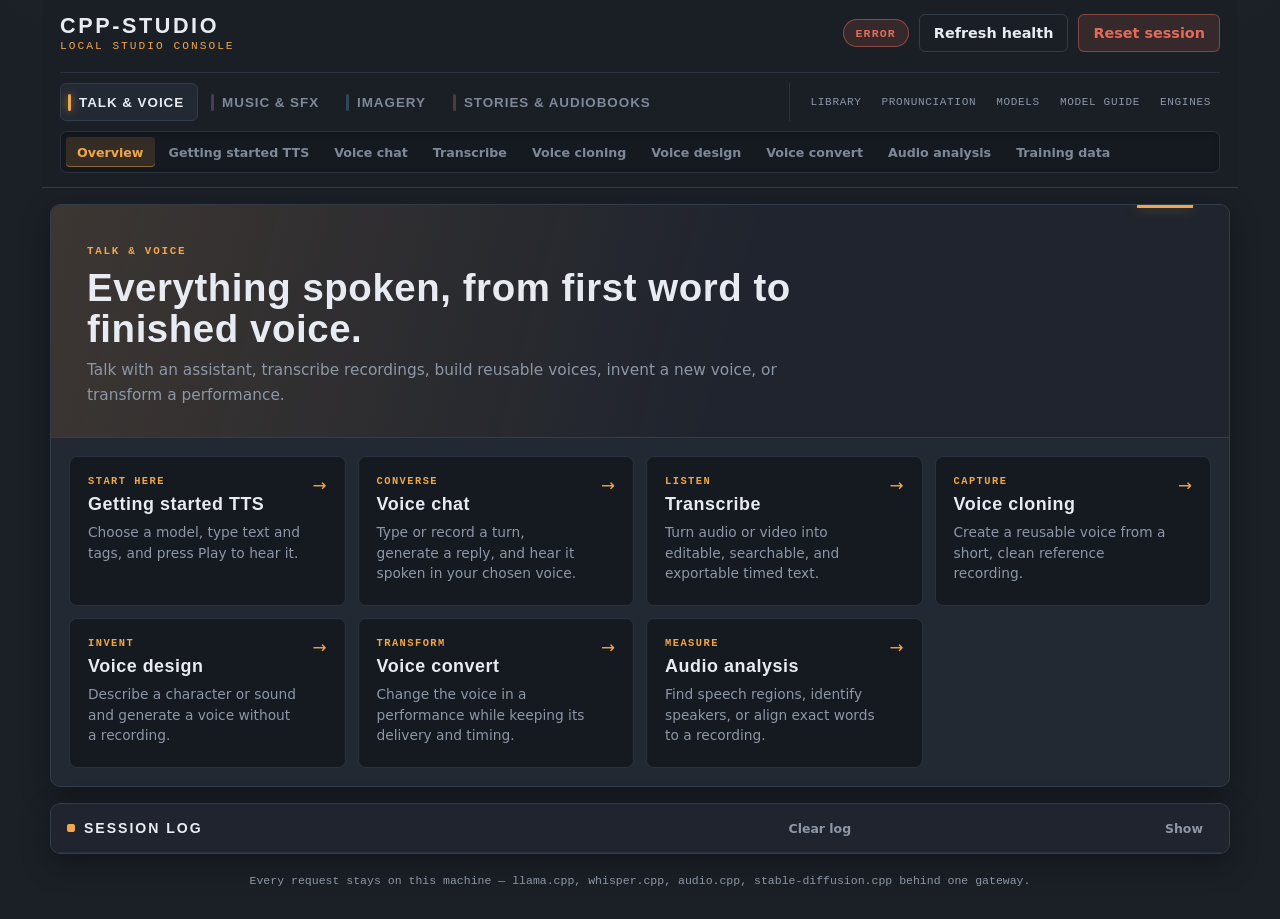
==== commit 7f480d48: "Freeze pronunciation corrections for books and scripted dialogue" ====
--- a/internal/demo/static/index.html
+++ b/internal/demo/static/index.html
@@ -27,6 +27,7 @@
         </nav>
         <nav class="utility-nav" aria-label="Studio management">
           <a class="utility-link" href="#library" data-page-link="library">Library</a>
+          <a class="utility-link" href="#pronunciation" data-page-link="pronunciation">Pronunciation</a>
           <a class="utility-link" href="#models" data-page-link="models">Models</a>
           <a class="utility-link" href="#model-guide" data-page-link="model-guide">Model guide</a>
           <a class="utility-link" href="#engines" data-page-link="engines">Engines</a>
@@ -1298,14 +1299,23 @@
           </details>
 
           <details class="workflow-step" open>
-            <summary class="workflow-action-heading"><span class="workflow-step-number">3</span><span><strong>Preview and narrate</strong><small>Preview the narration settings, review them, then start narration.</small></span></summary>
+            <summary class="workflow-action-heading"><span class="workflow-step-number">3</span><span><strong>Preview and narrate</strong><small>Review your chapters and narrator, then start narration.</small></span></summary>
             <div class="workflow-step-body">
               <div class="field">
             <div class="action-row">
-              <button class="secondary" id="audiobookPreviewButton" type="button">Preview narration settings</button>
+              <button class="secondary" id="audiobookPreviewButton" type="button">Preview chapter plan</button>
               <span class="hint">Review this preview before Narrate. No audio is generated yet.</span>
             </div>
-            <pre id="audiobookRequestPreview" aria-live="polite">Narration settings have not been previewed.</pre>
+            <details><summary>Pronunciation corrections</summary>
+              <p>Choose a language, then apply saved rules to this new production. Later dictionary edits do not change this snapshot.</p>
+              <label>Language code <input id="audiobookPronunciationLanguage" type="text" maxlength="35" placeholder="en"></label>
+              <div class="action-row"><button id="audiobookApplyPronunciation" type="button" class="secondary">Apply pronunciation rules</button><button id="audiobookClearPronunciation" type="button" class="secondary">Use original text</button><a href="#pronunciation">Manage rules</a></div>
+              <p id="audiobookPronunciationStatus" role="status">Original text. No rules applied.</p>
+            </details>
+            <section id="audiobookChapterPlan" aria-live="polite" hidden></section>
+            <div class="action-row"><span id="audiobookAuditionStatus" class="hint" role="status"></span><button id="audiobookAuditionCancel" class="secondary" type="button" hidden>Cancel audition</button></div>
+            <audio id="audiobookAuditionAudio" controls hidden></audio>
+            <details><summary>Technical narration settings</summary><pre id="audiobookRequestPreview">Narration settings have not been previewed.</pre></details>
           </div>
           <div class="action-row">
             <button class="primary" id="audiobookNarrateButton" type="submit" disabled>Narrate</button>
@@ -1534,6 +1544,30 @@
       </div>
     </section>
 
+    <section class="module" data-page="pronunciation" aria-label="Pronunciation corrections">
+      <header class="module-head"><h2>Pronunciation corrections</h2></header>
+      <div class="module-body">
+        <p>Respell recurring names and phrases for narration. Matching is case-sensitive, uses whole words, and runs once. Apply saved rules explicitly in Audiobook or Story Builder; saved productions keep their own snapshot.</p>
+        <div id="pronunciationRules" class="pronunciation-rules"></div>
+        <div class="extract-selection-actions">
+          <button id="pronunciationAdd" class="secondary" type="button">Add rule</button>
+          <button id="pronunciationSave" class="primary" type="button">Save rules</button>
+          <button id="pronunciationReload" class="secondary" type="button">Discard edits</button>
+          <button id="pronunciationExport" class="secondary" type="button">Export saved JSON</button>
+        </div>
+        <details><summary>Import JSON</summary>
+          <label>Rules JSON <input type="file" id="pronunciationImportFile" accept=".json,application/json"></label>
+          <label>Import mode <select id="pronunciationImportMode"><option value="">Choose…</option><option value="merge">Merge new rules (conflicts are rejected)</option><option value="replace">Replace all saved rules</option></select></label>
+          <button id="pronunciationImport" class="secondary" type="button">Import and save</button>
+        </details>
+        <label>Preview language code <input id="pronunciationLanguage" type="text" placeholder="en" maxlength="35"></label>
+        <label>Original text <textarea id="pronunciationSource" rows="3">James visited New York.</textarea></label>
+        <button id="pronunciationPreview" class="secondary" type="button">Preview current edits</button>
+        <div id="pronunciationPreviewResult" class="pronunciation-preview"></div>
+        <p id="pronunciationStatus" role="status" aria-live="polite"></p>
+      </div>
+    </section>
+
     <section class="module" data-page="library" aria-label="Studio library">
       <header class="module-head">
         <h2>Library</h2>
--- a/internal/demo/static/styles.css
+++ b/internal/demo/static/styles.css
@@ -3747,3 +3747,17 @@
 .design-candidate-card input { accent-color: var(--format-accent); }
 .design-candidate-card audio { width: 100%; min-width: 0; }
 @media (max-width: 800px) { .design-candidates { grid-template-columns: 1fr; } }
+
+.audiobook-chapters { padding-left: 24px; }
+.audiobook-chapters li { padding: 12px 0; border-top: 1px solid var(--line-soft); }
+.audiobook-chapters blockquote { margin: 8px 0; padding-left: 12px; border-left: 2px solid var(--line-soft); white-space: pre-wrap; overflow-wrap: anywhere; }
+.audiobook-details-grid { display: grid; grid-template-columns: repeat(2, minmax(0,1fr)); gap: 12px; margin: 12px 0; }
+.audiobook-cover { width: 100px; height: 150px; object-fit: contain; }
+@media (max-width: 800px) { .audiobook-details-grid { grid-template-columns: 1fr; } }
+.pronunciation-rule { display: grid; grid-template-columns: 1fr 1fr minmax(9rem, .6fr) auto; gap: .75rem; align-items: end; padding: .75rem 0; border-bottom: 1px solid var(--border); }
+.pronunciation-rule label { min-width: 0; }
+.pronunciation-rule input { width: 100%; box-sizing: border-box; }
+.pronunciation-preview { margin-top: 1rem; }
+.pronunciation-text { white-space: pre-wrap; overflow-wrap: anywhere; }
+.pronunciation-text mark { background: #ecd596; color: #211b11; padding: .1em; }
+@media (max-width: 800px) { .pronunciation-rule { grid-template-columns: 1fr; } }
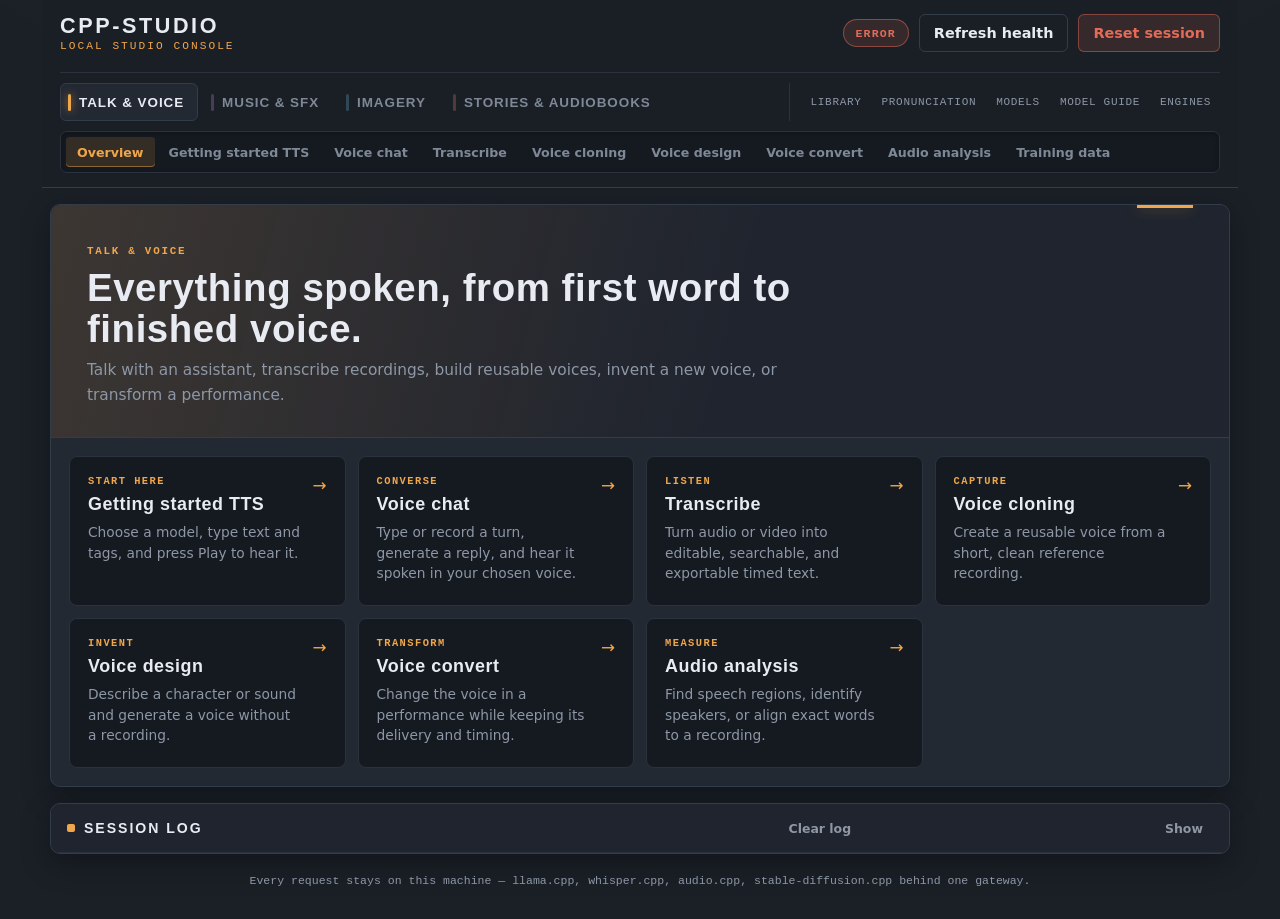
==== commit 2a69500c: "Merge branch 'codex/pronunciation-corrections' into codex/voice-library-polish # Conflicts: #	intern" ====
--- a/internal/demo/static/index.html
+++ b/internal/demo/static/index.html
@@ -503,10 +503,16 @@
             <summary><span class="workflow-step-number">2</span><span><strong>Describe a voice and generate candidates</strong><small>Describe the voice you want, then create three alternatives to compare.</small></span></summary>
             <div class="workflow-step-body">
               <label class="field"><span>Describe a voice</span>
+                <span class="design-starters">
+                  <label>Starting description <select id="designStarterSelect"><option value="">Choose a starting point…</option></select></label>
+                  <button id="designStarterUse" class="secondary compact-button" type="button">Use description</button>
+                </span>
+                <small id="designStarterStatus" class="hint">Descriptions are editable starting points. Generate and compare candidates before saving a voice.</small>
                 <textarea id="designDescriptionInput" rows="3" maxlength="500" placeholder="e.g. High pitched, singing voice &mdash; or &mdash; Deep gravelly cowboy&hellip;"></textarea>
                 <small class="hint"><kbd>Ctrl</kbd>+<kbd>Enter</kbd> generates three candidates, one at a time. No recording needed.</small>
               </label>
               <div class="action-row"><button class="primary" id="designGenerateButton" type="submit">Generate 3 candidates</button></div>
+              <small class="hint">If no design engine is available, <a href="#models">install a design model in Models</a> and <a href="#engines">configure its engine in Engines</a>, then refresh health.</small>
               <p class="hint" id="designGenerationStatus" role="status"></p>
               <p class="error-box" id="designErrorBox" role="alert" hidden></p>
             </div>
@@ -1548,11 +1554,11 @@
       <header class="module-head"><h2>Pronunciation corrections</h2></header>
       <div class="module-body">
         <p>Respell recurring names and phrases for narration. Matching is case-sensitive, uses whole words, and runs once. Apply saved rules explicitly in Audiobook or Story Builder; saved productions keep their own snapshot.</p>
+        <fieldset id="pronunciationEditor" class="pronunciation-editor" disabled>
         <div id="pronunciationRules" class="pronunciation-rules"></div>
         <div class="extract-selection-actions">
           <button id="pronunciationAdd" class="secondary" type="button">Add rule</button>
           <button id="pronunciationSave" class="primary" type="button">Save rules</button>
-          <button id="pronunciationReload" class="secondary" type="button">Discard edits</button>
           <button id="pronunciationExport" class="secondary" type="button">Export saved JSON</button>
         </div>
         <details><summary>Import JSON</summary>
@@ -1560,6 +1566,8 @@
           <label>Import mode <select id="pronunciationImportMode"><option value="">Choose…</option><option value="merge">Merge new rules (conflicts are rejected)</option><option value="replace">Replace all saved rules</option></select></label>
           <button id="pronunciationImport" class="secondary" type="button">Import and save</button>
         </details>
+        </fieldset>
+        <button id="pronunciationReload" class="secondary" type="button">Reload saved rules / discard edits</button>
         <label>Preview language code <input id="pronunciationLanguage" type="text" placeholder="en" maxlength="35"></label>
         <label>Original text <textarea id="pronunciationSource" rows="3">James visited New York.</textarea></label>
         <button id="pronunciationPreview" class="secondary" type="button">Preview current edits</button>
--- a/internal/demo/static/styles.css
+++ b/internal/demo/static/styles.css
@@ -3761,3 +3761,6 @@
 .pronunciation-text { white-space: pre-wrap; overflow-wrap: anywhere; }
 .pronunciation-text mark { background: #ecd596; color: #211b11; padding: .1em; }
 @media (max-width: 800px) { .pronunciation-rule { grid-template-columns: 1fr; } }
+.design-starters { display: flex; flex-wrap: wrap; gap: .75rem; align-items: end; }
+.design-starters label { flex: 1; min-width: 12rem; }
+.pronunciation-editor { border: 0; margin: 0; padding: 0; min-width: 0; }
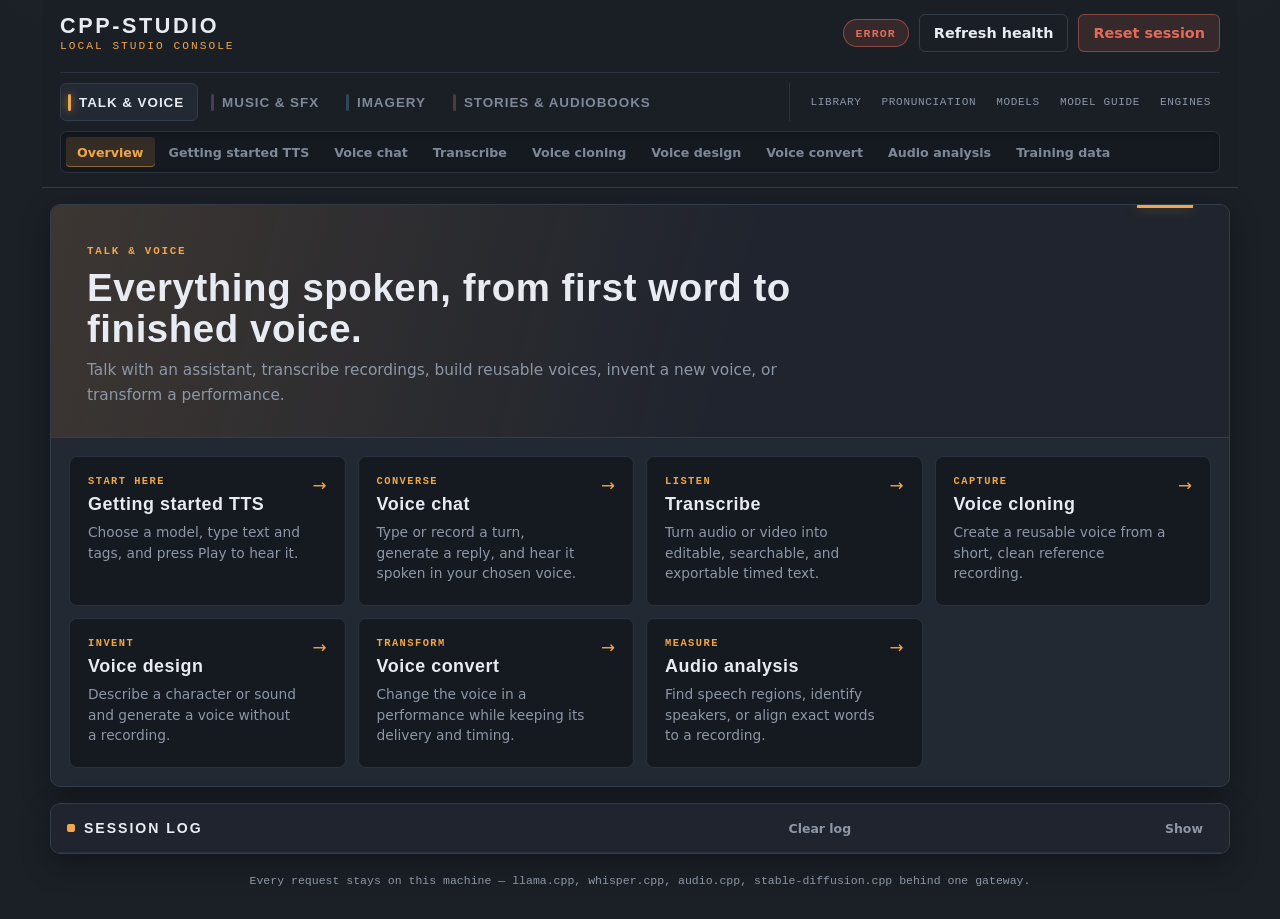
==== commit 74fafc7f: "Browse saved voices and reuse them in their production tools" ====
--- a/internal/demo/static/index.html
+++ b/internal/demo/static/index.html
@@ -502,17 +502,18 @@
           <details class="workflow-step" open>
             <summary><span class="workflow-step-number">2</span><span><strong>Describe a voice and generate candidates</strong><small>Describe the voice you want, then create three alternatives to compare.</small></span></summary>
             <div class="workflow-step-body">
-              <label class="field"><span>Describe a voice</span>
-                <span class="design-starters">
+                <div class="design-starters">
                   <label>Starting description <select id="designStarterSelect"><option value="">Choose a starting point…</option></select></label>
                   <button id="designStarterUse" class="secondary compact-button" type="button">Use description</button>
-                </span>
+                </div>
                 <small id="designStarterStatus" class="hint">Descriptions are editable starting points. Generate and compare candidates before saving a voice.</small>
+              <label class="field"><span>Describe a voice</span>
                 <textarea id="designDescriptionInput" rows="3" maxlength="500" placeholder="e.g. High pitched, singing voice &mdash; or &mdash; Deep gravelly cowboy&hellip;"></textarea>
                 <small class="hint"><kbd>Ctrl</kbd>+<kbd>Enter</kbd> generates three candidates, one at a time. No recording needed.</small>
               </label>
               <div class="action-row"><button class="primary" id="designGenerateButton" type="submit">Generate 3 candidates</button></div>
               <small class="hint">If no design engine is available, <a href="#models">install a design model in Models</a> and <a href="#engines">configure its engine in Engines</a>, then refresh health.</small>
+              <small class="hint">Prose descriptions suit VoxCPM2, Qwen3 and FireRed. OmniVoice uses style tags; edit the description to supported tags such as “elderly, low pitch” before generating with that model.</small>
               <p class="hint" id="designGenerationStatus" role="status"></p>
               <p class="error-box" id="designErrorBox" role="alert" hidden></p>
             </div>
@@ -1319,6 +1320,7 @@
               <p id="audiobookPronunciationStatus" role="status">Original text. No rules applied.</p>
             </details>
             <section id="audiobookChapterPlan" aria-live="polite" hidden></section>
+            <p id="audiobookReuseStatus" class="hint" role="status"></p>
             <div class="action-row"><span id="audiobookAuditionStatus" class="hint" role="status"></span><button id="audiobookAuditionCancel" class="secondary" type="button" hidden>Cancel audition</button></div>
             <audio id="audiobookAuditionAudio" controls hidden></audio>
             <details><summary>Technical narration settings</summary><pre id="audiobookRequestPreview">Narration settings have not been previewed.</pre></details>
@@ -1598,6 +1600,7 @@
             <input class="text-input" id="libraryFilterInput" type="search" placeholder="Name, words, source, model, or type">
           </label>
           <button class="secondary compact-button" id="libraryFilterClearButton" type="button" hidden>Clear filter</button>
+          <label class="library-filter">Voice type <select id="libraryVoiceFilter"><option value="">All Library items</option><option value="actor_voice">Actor Voices</option><option value="character_voice">Character Voices</option></select></label>
         </div>
         <div class="library-filter-empty" id="libraryFilterEmpty" hidden>No library items match this filter.</div>
         <div class="library-list" id="libraryList">Loading saved work&hellip;</div>
--- a/internal/demo/static/styles.css
+++ b/internal/demo/static/styles.css
@@ -3764,3 +3764,4 @@
 .design-starters { display: flex; flex-wrap: wrap; gap: .75rem; align-items: end; }
 .design-starters label { flex: 1; min-width: 12rem; }
 .pronunciation-editor { border: 0; margin: 0; padding: 0; min-width: 0; }
+.library-character-context > audio, .library-character-context > .library-item-actions, .library-character-context > .library-item-text { display: none; }
